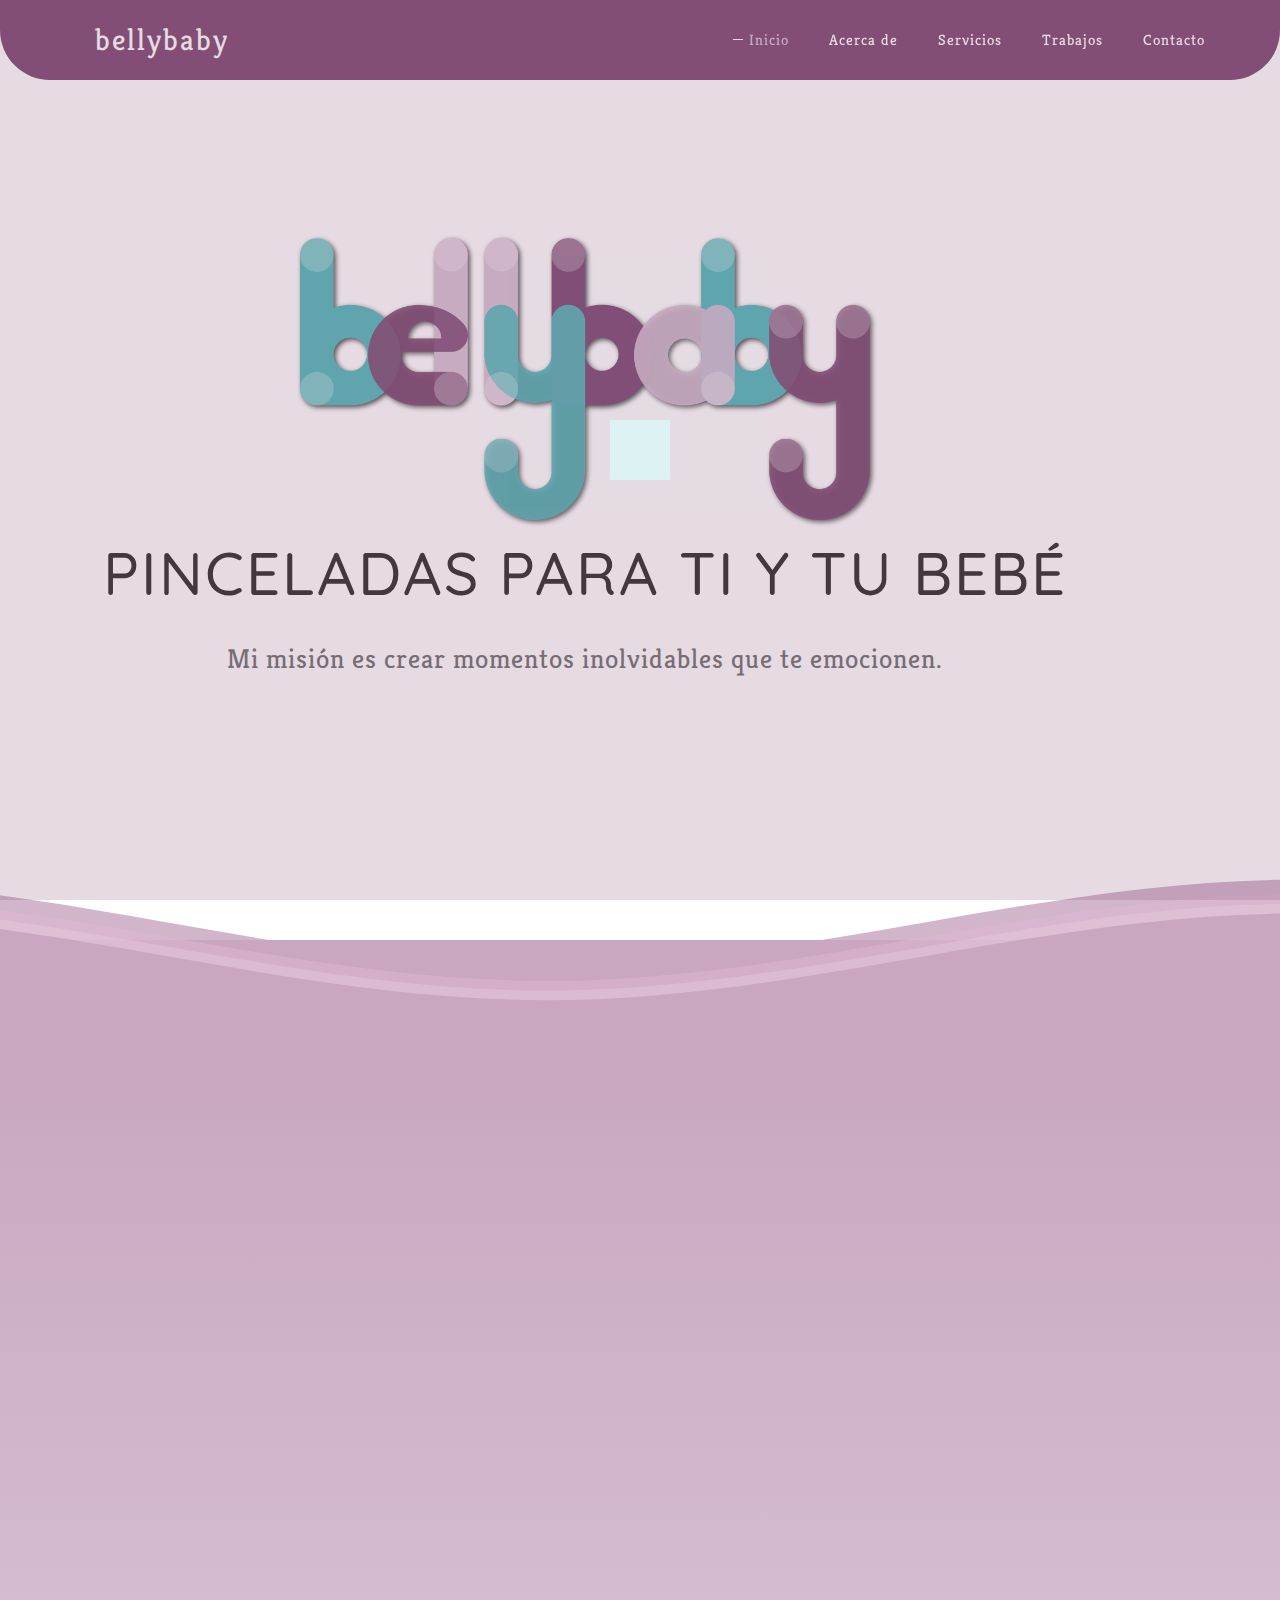
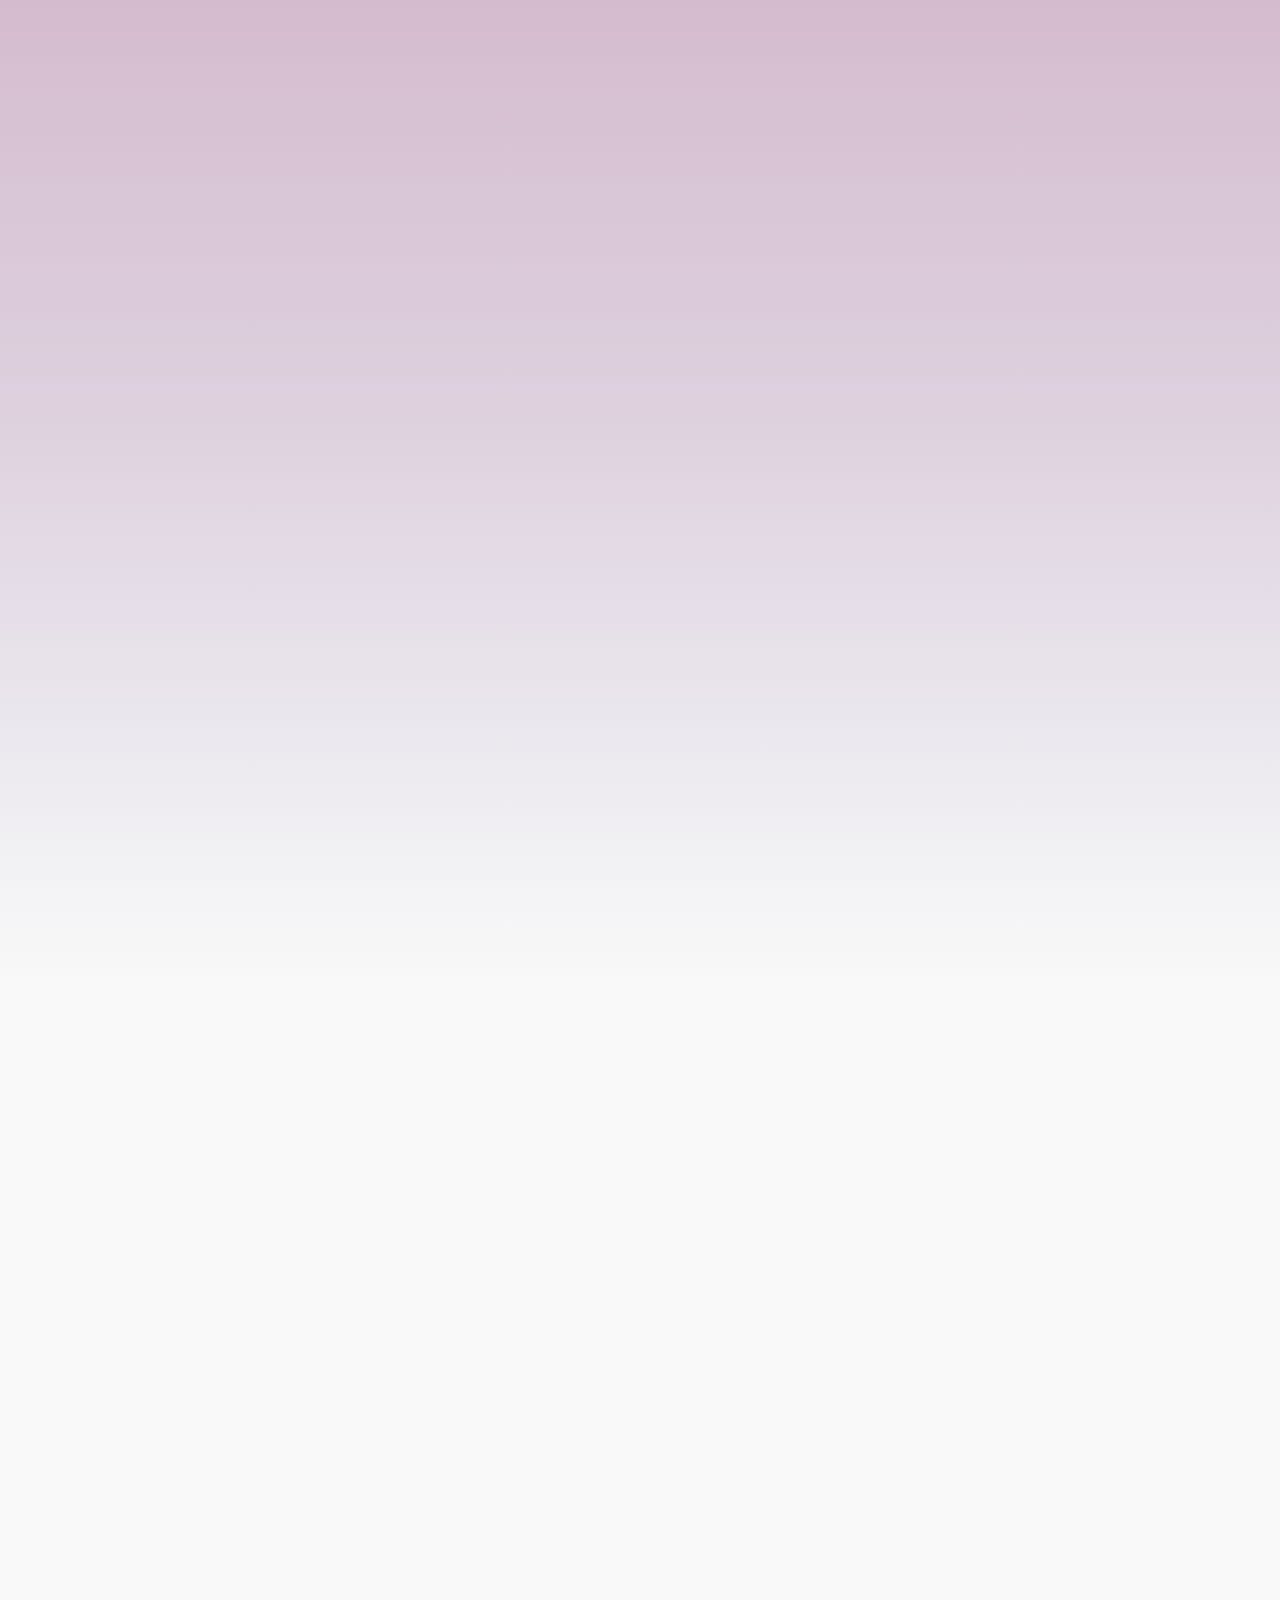
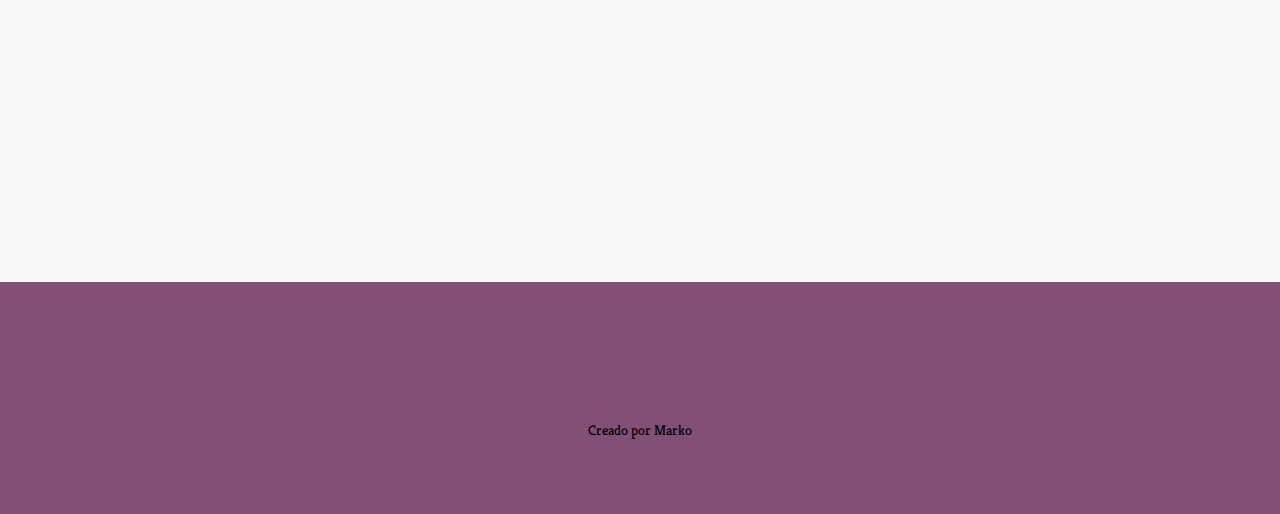
==== index.html @ 2c78e32e "index" ====
<!DOCTYPE html>
<html lang="es">

<head>

    <meta charset="UTF-8">
    <meta http-equiv="X-UA-Compatible" content="IE=Edge">
    <meta name="description" content="">
    <meta name="keywords" content="">
    <meta name="author" content="Marko">
    <!-- 
   _____                __          
  /     \ _____ _______|  | ______  
 /  \ /  \\__  \\_  __ \  |/ /  _ \ 
/    Y    \/ __ \|  | \/    <  <_> )
\____|__  (____  /__|  |__|_ \____/ 
        \/     \/           \/       
    -->
    <meta name="viewport" content="width=device-width, initial-scale=1, maximum-scale=1">
    <title>Belly Baby</title>

    <!-- Bootstrap CSS -->
    <link rel="stylesheet" href="css/bootstrap.min.css">

    <!-- Main css -->
    <link rel="stylesheet" href="css/style.css">

    <!-- Animate CSS -->
    <link rel="stylesheet" href="css/animate.css">

    <!-- Font Awesome Icons CSS -->
    <link rel="stylesheet" href="https://stackpath.bootstrapcdn.com/font-awesome/4.7.0/css/font-awesome.min.css">

    <!-- Magnific-popup CSS -->
    <link rel="stylesheet" href="css/magnific-popup.css">

    <!-- Google Fonts Link -->
    <link href="https://fonts.googleapis.com/css?family=Montserrat:100,200,300,400,500,600,700,800,900" rel="stylesheet"
        type="text/css">
    <link href="https://fonts.googleapis.com/css?family=Playfair+Display:400,700,900" rel="stylesheet" type="text/css">
    <style>
        .navbar-default .navbar-brand:focus,
        .navbar-default .navbar-brand:hover {
            color: #D9C4D4;
        }
    </style>
</head>

<body>

    <!-- TODO: 
    1   |nav se esconde|
    2   scroll bar rosa
    3   imagenes del portafolio
    4   textos mejorar
    5   secciones con clip pad
    6   quitar color verde
    7   
-->

    <div class="area">
        <ul class="circles">
            <li></li>
            <li></li>
            <li></li>
            <li></li>
            <li></li>
            <li></li>
            <li></li>
            <li></li>
            <li></li>
            <li></li>
        </ul>
    </div>
    <!-- PRE LOADER -->

    <div class="preloader">
        <div class="sk-spinner sk-spinner-pulse"></div>
    </div>


    <!-- Navigation Section -->

    <div id="navbar" class="navbar navbar-default navbar-fixed-top">
        <div class="container">

            <div class="navbar-header">
                <button class="navbar-toggle" data-toggle="collapse" data-target=".navbar-collapse">
                    <span class="icon icon-bar"></span>
                    <span class="icon icon-bar"></span>
                    <span class="icon icon-bar"></span>
                </button>
                <a href="index.html" class="navbar-brand">
                    bellybaby
                </a>
            </div>

            <div class="collapse navbar-collapse">
                <ul class="nav navbar-nav navbar-right">
                    <li class="active"><a href="index.html">Inicio</a></li>
                    <li><a href="about.html">Acerca de</a></li>
                    <li><a href="service.html">Servicios</a></li>
                    <li><a href="work.html">Trabajos</a></li>
                    <li><a href="contact.html">Contacto</a></li>
                </ul>
            </div>

        </div>
    </div>

    <br>
    <br>


    <!-- Home Section -->

    <section id="home" class="main" style="">
        <div class="container">
            <div class="row">
                <div class="col-md-12 col-sm-12">

                    <center>
                        <img src="img/BELLYBABY LOGOTIPO.png" alt="" width="50%"
                            style="filter: drop-shadow(2.5px 2.5px 2.5px rgb(77, 77, 77));">
                    </center>
                    <h1 class="wow fadeInUp head" data-wow-delay="0.6s">PINCELADAS PARA TI Y TU BEBÉ</h1>
                    <p class="wow fadeInUp lr-pd" data-wow-delay="0.8s">Mi misión es crear momentos inolvidables que te
                        emocionen.</p>

                    <!--   -->
                    <br>
                    <br>
                    <br>
                    <br>

                </div>

            </div>
        </div>


    </section>
    <div style="background-color:#c9a7c1 ;">
        <svg class="waves" xmlns="http://www.w3.org/2000/svg" xmlns:xlink="http://www.w3.org/1999/xlink"
            viewBox="0 24 150 28" preserveAspectRatio="none" shape-rendering="auto">
            <defs>
                <path id="gentle-wave" d="M-160 44c30 0 58-18 88-18s 58 18 88 18 58-18 88-18 58 18 88 18 v44h-352z" />
            </defs>
            <g class="parallax">
                <use xlink:href="#gentle-wave" x="48" y="0" fill="rgba(201, 167, 193, 0.84)" />
                <use xlink:href="#gentle-wave" x="48" y="3" fill="rgba(222, 184, 212, 0.5)" />
                <use xlink:href="#gentle-wave" x="48" y="5" fill="rgba(237, 211, 231, 0.3)" />
                <use xlink:href="#gentle-wave" x="48" y="7" fill="#c9a7c1" />
            </g>
        </svg>
    </div>
    <!--Waves end-->

    </div>

    <!-- Portfolio Section -->

    <section id="portfolio">

        <div class="container">
            <div class="row">

                <div class="col-md-12 col-sm-12">

                    <!-- work section -->
                    <div class="work-section wow fadeInUp" data-wow-delay="1s">

                        <ul class="filter-wrapper clearfix">
                            <li><a href="#" data-filter="*" class="selected opc-main-bg">Ver todo</a></li>
                            <li><a href="#" class="opc-main-bg" data-filter=".belly">Belly Painting</a></li>
                            <!--  <li><a href="#" class="opc-main-bg" data-filter=".print">Body painting</a></li> -->
                            <li><a href="#" class="opc-main-bg" data-filter=".foto">Sesion fotografica</a></li>
                            <li><a href="#" class="opc-main-bg" data-filter=".escultura">Escultura</a></li>
                            <!-- <li><a href="#" class="opc-main-bg" data-filter=".html">Templates</a></li> -->
                        </ul>

                        <!-- work box section -->
                        <div class="work-box-section wow fadeInUp" data-wow-delay="1.4s">
                            <div class="work-box-wrapper col4-work-box">

                                <div class="work-box belly col-md-4 col-sm-6">
                                    <div class="portfolio-thumb">
                                        <a href="img/belly_1.jpg" class="image-popup">
                                            <div class="portfolio-item-hover">
                                                <i class="fa fa-plus"></i>
                                            </div>
                                            <img src="img/belly_1.jpg" class="img-responsive" alt="Portfolio">
                                        </a>
                                    </div>
                                </div>

                                <div class="work-box foto col-md-4 col-sm-6">
                                    <div class="portfolio-thumb">
                                        <a href="img/foto_1.jpg" class="image-popup">
                                            <div class="portfolio-item-hover">
                                                <i class="fa fa-plus"></i>
                                            </div>
                                            <img src="img/foto_1.jpg" class="img-responsive" alt="Portfolio">
                                        </a>
                                    </div>
                                </div>

                                <div class="work-box belly col-md-4 col-sm-6">
                                    <div class="portfolio-thumb">
                                        <a href="img/belly_2.jpg" class="image-popup">
                                            <div class="portfolio-item-hover">
                                                <i class="fa fa-plus"></i>
                                            </div>
                                            <img src="img/belly_2.jpg" class="img-responsive" alt="Portfolio">
                                        </a>
                                    </div>
                                </div>

                                <div class="work-box escultura col-md-4 col-sm-6">
                                    <div class="portfolio-thumb">
                                        <a href="img/escultura_1.jpg" class="image-popup">
                                            <div class="portfolio-item-hover">
                                                <i class="fa fa-plus"></i>
                                            </div>
                                            <img src="img/escultura_1.jpg" class="img-responsive" alt="Portfolio">
                                        </a>
                                    </div>
                                </div>


                                <div class="work-box belly col-md-4 col-sm-6">
                                    <div class="portfolio-thumb">
                                        <a href="img/belly_4.jpg" class="image-popup">
                                            <div class="portfolio-item-hover">
                                                <i class="fa fa-plus"></i>
                                            </div>
                                            <img src="img/belly_4.jpg" class="img-responsive" alt="Portfolio">
                                        </a>
                                    </div>
                                </div>
                                <div class="work-box belly col-md-4 col-sm-6">
                                    <div class="portfolio-thumb">
                                        <a href="img/belly_5.jpg" class="image-popup">
                                            <div class="portfolio-item-hover">
                                                <i class="fa fa-plus"></i>
                                            </div>
                                            <img src="img/belly_5.jpg" class="img-responsive" alt="Portfolio">
                                        </a>
                                    </div>
                                </div>

                                <div class="work-box belly col-md-4 col-sm-6">
                                    <div class="portfolio-thumb">
                                        <a href="img/belly_12.jpg" class="image-popup">
                                            <div class="portfolio-item-hover">
                                                <i class="fa fa-plus"></i>
                                            </div>
                                            <img src="img/belly_12.jpg" class="img-responsive" alt="Portfolio">
                                        </a>
                                    </div>
                                </div>


                                <div class="work-box foto col-md-4 col-sm-6">
                                    <div class="portfolio-thumb">
                                        <a href="img/foto_2.jpg" class="image-popup">
                                            <div class="portfolio-item-hover">
                                                <i class="fa fa-plus"></i>
                                            </div>
                                            <img src="img/foto_2.jpg" class="img-responsive" alt="Portfolio">
                                        </a>
                                    </div>
                                </div>

                                <div class="work-box belly col-md-4 col-sm-6">
                                    <div class="portfolio-thumb">
                                        <a href="img/belly_3.jpg" class="image-popup">
                                            <div class="portfolio-item-hover">
                                                <i class="fa fa-plus"></i>
                                            </div>
                                            <img src="img/belly_3.jpg" class="img-responsive" alt="Portfolio">
                                        </a>
                                    </div>
                                </div>

                                <div class="work-box belly col-md-4 col-sm-6">
                                    <div class="portfolio-thumb">
                                        <a href="img/belly_6.jpg" class="image-popup">
                                            <div class="portfolio-item-hover">
                                                <i class="fa fa-plus"></i>
                                            </div>
                                            <img src="img/belly_6.jpg" class="img-responsive" alt="Portfolio">
                                        </a>
                                    </div>
                                </div>

                                <div class="work-box escultura col-md-4 col-sm-6">
                                    <div class="portfolio-thumb">
                                        <a href="img/escultura_3.jpg" class="image-popup">
                                            <div class="portfolio-item-hover">
                                                <i class="fa fa-plus"></i>
                                            </div>
                                            <img src="img/escultura_3.jpg" class="img-responsive" alt="Portfolio">
                                        </a>
                                    </div>
                                </div>

                                <div class="work-box belly col-md-4 col-sm-6">
                                    <div class="portfolio-thumb">
                                        <a href="img/belly_7.jpg" class="image-popup">
                                            <div class="portfolio-item-hover">
                                                <i class="fa fa-plus"></i>
                                            </div>
                                            <img src="img/belly_7.jpg" class="img-responsive" alt="Portfolio">
                                        </a>
                                    </div>
                                </div>
                                <div class="work-box belly col-md-4 col-sm-6">
                                    <div class="portfolio-thumb">
                                        <a href="img/belly_8.jpg" class="image-popup">
                                            <div class="portfolio-item-hover">
                                                <i class="fa fa-plus"></i>
                                            </div>
                                            <img src="img/belly_8.jpg" class="img-responsive" alt="Portfolio">
                                        </a>
                                    </div>
                                </div>
                                <div class="work-box escultura col-md-4 col-sm-6">
                                    <div class="portfolio-thumb">
                                        <a href="img/escultura_2.jpg" class="image-popup">
                                            <div class="portfolio-item-hover">
                                                <i class="fa fa-plus"></i>
                                            </div>
                                            <img src="img/escultura_2.jpg" class="img-responsive" alt="Portfolio">
                                        </a>
                                    </div>
                                </div>
                                <div class="work-box belly col-md-4 col-sm-6">
                                    <div class="portfolio-thumb">
                                        <a href="img/belly_9.jpg" class="image-popup">
                                            <div class="portfolio-item-hover">
                                                <i class="fa fa-plus"></i>
                                            </div>
                                            <img src="img/belly_9.jpg" class="img-responsive" alt="Portfolio">
                                        </a>
                                    </div>
                                </div>
                                <div class="work-box belly col-md-4 col-sm-6">
                                    <div class="portfolio-thumb">
                                        <a href="img/belly_10.jpg" class="image-popup">
                                            <div class="portfolio-item-hover">
                                                <i class="fa fa-plus"></i>
                                            </div>
                                            <img src="img/belly_10.jpg" class="img-responsive" alt="Portfolio">
                                        </a>
                                    </div>
                                </div>
                                <div class="work-box belly col-md-4 col-sm-6">
                                    <div class="portfolio-thumb">
                                        <a href="img/belly_11.jpg" class="image-popup">
                                            <div class="portfolio-item-hover">
                                                <i class="fa fa-plus"></i>
                                            </div>
                                            <img src="img/belly_11.jpg" class="img-responsive" alt="Portfolio">
                                        </a>
                                    </div>
                                </div>


                                <div class="work-box foto col-md-4 col-sm-6">
                                    <div class="portfolio-thumb">
                                        <a href="img/foto_3.jpg" class="image-popup">
                                            <div class="portfolio-item-hover">
                                                <i class="fa fa-plus"></i>
                                            </div>
                                            <img src="img/foto_3.jpg" class="img-responsive" alt="Portfolio">
                                        </a>
                                    </div>
                                </div>
                                <div class="work-box foto col-md-4 col-sm-6">
                                    <div class="portfolio-thumb">
                                        <a href="img/foto_4.jpg" class="image-popup">
                                            <div class="portfolio-item-hover">
                                                <i class="fa fa-plus"></i>
                                            </div>
                                            <img src="img/foto_4.jpg" class="img-responsive" alt="Portfolio">
                                        </a>
                                    </div>
                                </div>






                                <!--  <div class="work-box graphic print col-md-4 col-sm-6">
                                    <div class="portfolio-thumb">
                                        <a href="img/portfolio-img8.jpg" class="image-popup">
                                            <div class="portfolio-item-hover">
                                                <i class="fa fa-plus"></i>
                                            </div>
                                            <img src="img/portfolio-img8.jpg" class="img-responsive" alt="Portfolio">
                                        </a>
                                    </div>
                                </div>

                                <div class="work-box web print col-md-4 col-sm-6">
                                    <div class="portfolio-thumb">
                                        <a href="img/portfolio-img9.jpg" class="image-popup">
                                            <div class="portfolio-item-hover">
                                                <i class="fa fa-plus"></i>
                                            </div>
                                            <img src="img/portfolio-img9.jpg" class="img-responsive" alt="Portfolio">
                                        </a>
                                    </div>
                                </div>
                                <div class="work-box web print col-md-4 col-sm-6">
                                    <div class="portfolio-thumb">
                                        <a href="img/portfolio-img9.jpg" class="image-popup">
                                            <div class="portfolio-item-hover">
                                                <i class="fa fa-plus"></i>
                                            </div>
                                            <img src="img/portfolio-img9.jpg" class="img-responsive" alt="Portfolio">
                                        </a>
                                    </div>
                                </div>
                                <div class="work-box web print col-md-4 col-sm-6">
                                    <div class="portfolio-thumb">
                                        <a href="img/portfolio-img9.jpg" class="image-popup">
                                            <div class="portfolio-item-hover">
                                                <i class="fa fa-plus"></i>
                                            </div>
                                            <img src="img/portfolio-img9.jpg" class="img-responsive" alt="Portfolio">
                                        </a>
                                    </div>
                                </div>
                                <div class="work-box web print col-md-4 col-sm-6">
                                    <div class="portfolio-thumb">
                                        <a href="img/portfolio-img9.jpg" class="image-popup">
                                            <div class="portfolio-item-hover">
                                                <i class="fa fa-plus"></i>
                                            </div>
                                            <img src="img/portfolio-img9.jpg" class="img-responsive" alt="Portfolio">
                                        </a>
                                    </div>
                                </div> -->

                            </div>
                        </div>

                    </div>

                </div>

            </div>
        </div>

    </section>


    <!-- CTA Section -->

    <section id="cta" class="bg-gray">
        <div class="container">
            <div class="row">
                <h1 class="wow fadeInUp head" data-wow-delay="0.6s">Mis servicios</h1>
                <p class="wow fadeInUp lr-pd" data-wow-delay="0.8s">¿Como funciona?</p>
                <br>
                <div class="wow fadeInUp col-md-4 col-sm-6" data-wow-delay="0.2s">
                    <div class="bg-white">
                        <img src="img/calendario.png" width="50%" alt="" srcset="">
                        <h3>1</h3>
                        <h3 style="margin-bottom: 20%;">Agenda una hora y fecha</h3>
                    </div>
                </div>

                <div class="wow fadeInUp col-md-4 col-sm-6" data-wow-delay="0.4s">
                    <div class="bg-white">
                        <img src="img/diseno-artistico.png" width="50%" alt="" srcset="">
                        <h3>2</h3>
                        <h3 style="margin-bottom: 20%;">Diseña tu sesión</h3>
                    </div>
                </div>

                <div class="wow fadeInUp col-md-4 col-sm-6" data-wow-delay="0.6s">
                    <div class="bg-white">
                        <img src="img/madre.png" width="50%" alt="" srcset="">
                        <h3>3</h3>
                        <h3 style="margin-bottom: 20%;">Vive un día unico</h3>
                    </div>
                </div>



            </div>
        </div>
        <a href="about.html" class="wow fadeInUp btn btn-success" data-wow-delay="0.8s">¡Reserva una cita
            ahora!</a>
    </section>

    <!--  -->

    <!-- Footer Section -->

    <footer>
        <div class="container">
            <div class="row">

                <div class="col-md-12 col-sm-12">
                    <div class="footer-copyright">
                        <ul class="social-icon">
                            <li><a href="https://www.facebook.com/PANCITAPINTADA" class="fa fa-facebook wow fadeInUp" data-wow-delay="0.2s"></a></li>
                            <li><a href="#" class="fa fa-twitter wow fadeInUp" data-wow-delay="0.4s"></a></li>
                            <li><a href="#" class="fa fa-linkedin wow fadeInUp" data-wow-delay="0.6s"></a></li>
                            <li><a href="badtz_9@hotmail.com" class="fa fa-mail-forward wow fadeInUp" data-wow-delay="0.8s"></a></li>
                            <li><a href="55 4965 0698" class="fa fa-whatsapp wow fadeInUp" data-wow-delay="1s"></a></li>
                        </ul>
                        <p class="small">Creado por Marko</p>
                    </div>
                </div>

            </div>
        </div>
    </footer>


    <!-- Back top -->

    <a href="#" class="go-top"><i class="fa fa-angle-up"></i></a>


    <!-- SCRIPTS -->

    <script src="js/jquery.js"></script>
    <script src="js/js.js"></script>
    <script src="js/bootstrap.min.js"></script>
    <script src="js/wow.min.js"></script>
    <script src="js/isotope.js"></script>
    <script src="js/imagesloaded.min.js"></script>
    <script src="js/jquery.magnific-popup.min.js"></script>
    <script src="js/magnific-popup-options.js"></script>
    <script src="js/custom.js"></script>


</body>

</html>
---- css/style.css ----
@font-face {
  font-family: "f_primaria";
  src: url(../fonts/Quicksand-Medium.ttf) format("truetype");
}

@font-face {
  font-family: "f_secundaria";
  src: url(../fonts/Kreon-Regular.ttf) format("truetype");
}

/* @font-face{
  font-family: "f_auxiliar";
    src: url(../fonts/Padauk-Bold.ttf) format("truetype");
} */
html {
  scroll-behavior: smooth;
}

body {
  background: white;
  font-family: "f_secundaria";
  font-style: normal;
  font-weight: 300;
  overflow-x: hidden;
}

/*---------------------------------------
    Typorgraphy              
-----------------------------------------*/

h1,
h2 {
  font-family: 'f_primaria';
  font-weight: 400;
  letter-spacing: 1px;
}

h3,
h4,
h5,
h6 {
  font-family: "f_secundaria";
  font-weight: 500;
  letter-spacing: 1px;
}

h1 {
  font-size: 60px;
  letter-spacing: 2px;
  margin-bottom: 0px;
}

h2 {
  font-size: 32px;
  padding-bottom: 12px;
}

h3 {
  font-size: 22px;
}

h4 {
  font-weight: 400;
}

p {
  color: #757575;
  font-size: 20px;
  font-weight: 300;
  line-height: 30px;
}

.small {
  color: black;
  font-size: 14px;
  line-height: 28px;
}

#service .small {
  padding: 10px 20px 20px 20px;
}

/*---------------------------------------
    General               
-----------------------------------------*/

html {
  -webkit-font-smoothing: antialiased;
}

a {
  color: #57BEBD;
  -webkit-transition: 0.5s;
  -o-transition: 0.5s;
  transition: 0.5s;
  text-decoration: none !important;
}

a:hover,
a:active,
a:focus {
  color: #57BEBD
    /* outline: none; */
}

* {
  -webkit-box-sizing: border-box;
  -moz-box-sizing: border-box;
  box-sizing: border-box;
}

*:before,
*:after {
  -webkit-box-sizing: border-box;
  -moz-box-sizing: border-box;
  box-sizing: border-box;
}

.section-title {
  position: relative;
  margin-bottom: 62px;
  text-align: center;
}

#portfolio,
#cta,
#team,
#service,
#contact {
  padding-top: 100px;
  padding-bottom: 100px;
}

#portfolio,
#service,
#contact {
  padding-top: 25px;
}

#cta,
#team,
#service,
footer {
  text-align: center;
}

#portfolio img,
#team img {
  border-radius: 2px;
  width: 100%;
}

.bg-gray {
  background-color: #f9f9f9;
}

.bg-dark {
  background-color: #202020;
}

.head {
  display: block;
  height: 80px;
  position: relative;
  text-align: center;
}

.lr-pd {
  padding-left: 10%;
  padding-right: 10%;
}

/*---------------------------------------
    Preloader section              
-----------------------------------------*/

.preloader {
  position: fixed;
  top: 0;
  left: 0;
  width: 100%;
  height: 100%;
  z-index: 99999;
  display: flex;
  flex-flow: row nowrap;
  justify-content: center;
  align-items: center;
  background: none repeat scroll 0 0 #824F76;
}

.sk-spinner-pulse {
  width: 60px;
  height: 60px;
  background-color: #57BEBD;
  border-radius: 2%;
  -webkit-animation: sk-pulseScaleOut 1s infinite ease-in-out;
  animation: sk-pulseScaleOut 1s infinite ease-in-out;
}

@-webkit-keyframes sk-pulseScaleOut {
  0% {
    -webkit-transform: scale(0);
    transform: scale(0);
  }

  100% {
    -webkit-transform: scale(1);
    transform: scale(1);
    opacity: 0;
  }
}

@keyframes sk-pulseScaleOut {
  0% {
    -webkit-transform: scale(0);
    transform: scale(0);
  }

  100% {
    -webkit-transform: scale(1);
    transform: scale(1);
    opacity: 0;
  }
}

/*---------------------------------------
    Navigation section              
-----------------------------------------*/

.navbar-brand {
  padding-left: 40px;
}

.navbar-default {
  background: #824F76;
  border: none;
  box-shadow: 0px;
  padding-top: 0px;
  margin: 0 !important;
  border-radius: 0 0 50px 50px;
  transition: 1s;
}

.navbar-default .navbar-brand {
  color: #ffffff;
  font-size: 30px;
  font-weight: 400;
  /* text-transform: uppercase; */
  letter-spacing: 2px;
  line-height: 50px;
  margin: 0;
}

.navbar-default .navbar-nav li a {
  color: #ffffff;
  font-size: 15px;
  font-weight: 400;
  line-height: 50px;
  letter-spacing: 1px;
  -webkit-transition: all 0.4s ease-in-out;
  transition: all 0.4s ease-in-out;
  padding-right: 20px;
  padding-left: 20px;
}

.navbar-default .navbar-nav>li a:hover {
  color: #57BEBD !important;
}

.navbar-default .navbar-nav>li>a:hover,
.navbar-default .navbar-nav>li>a:focus {
  color: #ffffff;
  background-color: transparent;
}

.navbar-default .navbar-nav>.active>a,
.navbar-default .navbar-nav>.active>a:hover,
.navbar-default .navbar-nav>.active>a:focus {
  color: #D9C4D4;
  background-color: transparent;
}

.navbar-default .navbar-toggle {
  border: none;
  padding-top: 10px;
  padding-right: 20px;
}

.navbar-default .navbar-toggle .icon-bar {
  border-color: transparent;
  background-color: white;
}

.navbar-default .navbar-toggle:hover,
.navbar-default .navbar-toggle:focus {
  background-color: #57BEBD;
}

.navbar-default .navbar-nav>.active> ::before {
  position: absolute;
  content: '';
  background-color: white;
  height: 1px;
  width: 10px;
  margin-top: 24px;
  left: 4px;
}

/*---------------------------------------
    Main section              
-----------------------------------------*/

.main-about,
.main-service,
.main-contact,
.main-work {
  height: 70vh;
  text-align: center;
}

/*---------------------------------------
    Home section              
-----------------------------------------*/

svg {
  position: absolute;
  bottom: 0;
  width: 100%;
  height: 100px;
}

#divider2 {
  position: absolute;
  bottom: 0;
  width: 100%;
  height: 100px;
}

@media (max-width: 699px) {

  .svg--lg {
    display: none;
  }

  #divider2 {
    display: none;
  }
}

@media (min-width: 700px) {
  .svg--sm {
    display: none;
  }

  #divider2 {
    display: none;
  }
}

#home {

  margin-top: 0px;
  display: -webkit-box;
  display: -webkit-flex;
  display: -ms-flexbox;
  display: flex;
  -webkit-box-align: center;
  -webkit-align-items: center;
  -ms-flex-align: center;
  align-items: center;
  height: 100vh;
  position: absolute;
  top: 6vh;
  /* clip-path: circle(50% at 50% 5%); */
}

#home p {
  font-size: 27px;
  line-height: 42px;
  letter-spacing: 1px;
  padding-top: 18px;
  text-align: center;
}

/*---------------------------------------
   CTA section              
-----------------------------------------*/
#cta i {
  font-size: 7em;
  color: #57BEBD;
}

#cta h3 {
  font-size: 3em;
  color: #DE995A;
}

#cta p {
  color: #666;
  font-size: 24px;
  line-height: 42px;
}

#cta .btn {
  background-color: #DE995A;
  border: 2px solid transparent;
  color: #ffffff;
  font-size: 20px;
  font-weight: 500;
  border-radius: 20px;
  letter-spacing: 1px;
  padding: 12px 36px 14px;
  margin-top: 32px;
  transition: all 0.4s ease-in-out;
}

#cta .btn:hover {
  background-color: #57BEBD;
}

/*---------------------------------------
    About section              
-----------------------------------------*/

#about {
  padding-top: 40px;
  padding-bottom: 40px;
}

#about h3 {
  text-align: center;
}

#about .chart {
  position: relative;
  text-align: center;
}

#about .chart-icon {
  position: absolute;
  left: 50%;
  top: 50%;
  margin: -40px 0 0 -34px;
  width: 68px;
  height: 68px;
  line-height: 68px;
  border-radius: 50%;
  background-color: #f0f0f0;
  color: #242424;
}

#about .chart-icon .fa {
  position: absolute;
  top: 50%;
  margin-top: -12px;
  left: 0;
  width: 100%;
  font-size: 240px;
}

/*---------------------------------------
   Team section              
-----------------------------------------*/

#team h4 {
  padding-bottom: 12px;
}

#team .team-thumb {
  width: 100%;
  margin-bottom: 32px;
  position: relative;
}

#team .team-overlay {
  color: #ffffff;
  position: absolute;
  bottom: 0px;
  width: 100%;
  height: 90px;
  overflow: hidden;
  transition: height 450ms;
}

#team .team-thumb:hover .team-overlay {
  height: 100%;
  background-color: #fff;
  color: #222;
  padding-top: 30%;
  opacity: 0.9;
}

#team .team-thumb:hover h4 {
  color: #57BEBD;
}

svg {
  position: absolute;
  bottom: 0;
  width: 100%;
  height: 10vw;
  /* set height to pixels if you want angle to change with screen width */
}

/*---------------------------------------
    Service section              
-----------------------------------------*/

#service .fa {
  background-color: #f0f0f0;
  border-radius: 100px;
  cursor: pointer;
  color: #a1c45a;
  font-size: 32px;
  width: 85px;
  height: 85px;
  line-height: 85px;
  text-align: center;
  transition: all 0.4s ease-in-out;
  position: relative;
  top: 0px;
}

#service .fa:hover {
  background-color: #222;
  color: #ffffff;
  transform: scale(1);
  top: -5px;
}

#service .small {
  padding-bottom: 40px;
}

/*---------------------------------------
    Portfolio section              
-----------------------------------------*/

#portfolio {
  /* background-color: #D9C4D4; */
  background-image: linear-gradient(to bottom, #c9a7c1, #ccacc4, #cfb2c8, #d2b7cb, #d5bdcf, #d8c4d5, #dbcbda, #dfd2df, #e4dce7, #eae6ed, #f1f0f3, #f9f9f9);
}

.portfolio-thumb {
  margin: 0;
  overflow: hidden;
  position: relative;
}

.portfolio-thumb img {
  filter: grayscale(100%);
}

.portfolio-item-hover {
  position: absolute;
  overflow: hidden;
  z-index: 1;
  top: 0;
  left: 0;
  width: 100%;
  height: 100%;
  opacity: 0;
  color: #57BEBD;
  -webkit-transition: all 0.3s;
  transition: all 0.3s;
}

.portfolio-item-hover:after {
  content: "";
  position: absolute;
  z-index: -1;
  top: 0;
  right: 0;
  bottom: 0;
  left: 0;
  -webkit-transition: all 0.6s;
  transition: all 0.6s;
}

.portfolio-item-hover .fa {
  position: absolute;
  top: 50%;
  left: 50%;
  -webkit-transform: translate(-50%, -50%);
  -ms-transform: translate(-50%, -50%);
  -o-transform: translate(-50%, -50%);
  transform: translate(-50%, -50%);
  font-size: 16px;
  font-weight: normal;
  background-color: #ffffff;
  border-radius: 2px;
  width: 60px;
  height: 60px;
  line-height: 60px;
  text-align: center;
}

.portfolio-thumb a:hover .portfolio-item-hover {
  opacity: 1;
}

.portfolio-thumb a:hover .portfolio-item-hover:after {
  opacity: 1;
}

/*filter css*/

.filter-wrapper {
  width: 100%;
  padding: 0px;
  margin-bottom: 32px;
  overflow: hidden;
  text-align: center;
}

.filter-wrapper li {
  display: inline-block;
  margin: 4px;
}

.filter-wrapper li a {
  border-radius: 4px;
  color: #824F76;
  font-size: 1.5em;
  font-weight: 400;
  letter-spacing: 1px;
  padding: 8px 17px;
  display: block;
  text-decoration: none;
  -webkit-transition: all 0.4s ease-in-out;
  transition: all 0.4s ease-in-out;
}

.filter-wrapper li a:hover,
.filter-wrapper li a:focus {
  color: #57BEBD;
}

/*worktope box css*/

.work-box-section {
  width: 100%;
}

.work-box-wrapper {
  width: 100%;
  padding: 0;
  clear: both;
  position: relative;
}

.work-box {
  position: relative;
  min-height: 50px;
  float: left;
  overflow: hidden;
  margin-bottom: 25px;
}

.work-box>a {
  display: block;
  width: 100%;
  height: 100%;
  overflow: hidden;
}

.fluid-img {
  width: 100%;
  display: block;
}

.mfp-with-zoom .mfp-container,
.mfp-with-zoom.mfp-bg {
  opacity: 0;
  -webkit-backface-visibility: hidden;
  /* ideally, transition speed should match zoom duration */
  -webkit-transition: all 0.3s ease-out;
  -moz-transition: all 0.3s ease-out;
  -o-transition: all 0.3s ease-out;
  transition: all 0.3s ease-out;
}

.mfp-with-zoom.mfp-ready .mfp-container {
  opacity: 1;
}

.mfp-with-zoom.mfp-ready.mfp-bg {
  opacity: 0.8;
}

.mfp-with-zoom.mfp-removing .mfp-container,
.mfp-with-zoom.mfp-removing.mfp-bg {
  opacity: 0;
}

/*---------------------------------------
   Contact         
-----------------------------------------*/

#contact form .form-control {
  /* background: transparent; */
  border: none;
  border-bottom: 1px solid #d3a21d;

  border-radius: 0px;
  box-shadow: none;
  font-size: 14px;
  margin-bottom: 20px;
  transition: all 0.4s ease-in-out;
}

#contact form .form-control:focus {
  border-bottom: 2px solid #d3a21d;
}

#contact form input {
  height: 50px;
}

#contact form input[type="submit"] {
  border-radius: 2px;
  background-color: #d3a21d;
  border: none;
  font-weight: 500;
  letter-spacing: 2px;
  color: #ffffff;
  text-transform: uppercase;
  margin-top: 30px;
}

#contact form input[type="submit"]:hover {
  background-color: #d3a21d;
}

#contact .contact-detail {
  padding: 30px;
  background-color: #f9f9f9;
}

#contact .contact-detail-2 {
  padding-top: 6px;
}

#contact #google-map iframe {
  border: none;
  width: 100%;
  height: 350px;
}

/*---------------------------------------
   Footer section              
-----------------------------------------*/

footer {
  background-color: #824F76;
  padding-top: 60px;
  padding-bottom: 60px;
  color: white;
}

footer .footer-link ul {
  margin: 0;
  padding: 0;
  position: relative;
}

footer .footer-link ul li {
  list-style: none;
  display: inline-block;
  padding: 22px;
}

footer .footer-link ul li a {
  color: rgb(255, 255, 255);
  transition: all 0.4s ease-in-out;
  text-decoration: none;
}

footer .footer-link ul li a:hover {
  color: #ffffff;
}

footer .footer-copyright {
  padding-top: 16px;
}

footer .footer-copyright p {
  padding-top: 8px;
}

/*---------------------------------------
   Social icon             
-----------------------------------------*/

.social-icon {
  position: relative;
  padding: 0;
  margin: 0;
}

.social-icon li {
  display: inline-block;
  list-style: none;
}

.social-icon li a {
  color: black;
  border-radius: 2px;
  cursor: pointer;
  font-size: 16px;
  text-decoration: none;
  transition: all 0.4s ease-in-out;
  width: 50px;
  height: 50px;
  line-height: 50px;
  text-align: center;
  vertical-align: middle;
  position: relative;
  top: 0px;
}

.social-icon li a:hover {
  background: #57BEBD;
  color: #ffffff;
  top: -5px;
}

/*---------------------------------------
   Back top         
-----------------------------------------*/

.go-top {
  background-color: #ffffff;
  box-shadow: 1px 1.732px 12px 0px rgba(0, 0, 0, .14), 1px 1.732px 3px 0px rgba(0, 0, 0, .12);
  border-radius: 2px;
  transition: all 1s ease;
  bottom: 2em;
  right: 2em;
  color: #333;
  font-size: 22px;
  display: none;
  position: fixed;
  text-decoration: none;
  width: 35px;
  height: 35px;
  line-height: 30px;
  text-align: center;
  z-index: 100;
}

.go-top:hover {
  background: #824F76;
  color: #ffffff;
}

/*---------------------------------------
   Mobile Responsive         
-----------------------------------------*/

@media (max-width: 980px) {
  #home {
    height: 32vh;


  }

  #home p {
    font-size: 23px;
  }

  .filter-wrapper li a {
    padding: 8px 12px;
  }

  #about .chart {
    margin-top: 32px;
  }

  #cta p {
    font-size: 24px;
  }
}

@media (max-width: 768px) {
  body {
    text-align: center;
  }

  h1 {
    font-size: 48px;
  }

  #portfolio,
  #cta,
  #team,
  #service,
  #contact {
    padding-top: 80px;
    padding-bottom: 80px;
  }
}

@media (max-width: 767px) {
  .navbar-default {
    text-align: center;
    padding-top: 0px;
  }

  .navbar-default .navbar-brand {
    line-height: 25px;
  }

  .navbar-default .navbar-nav li a {
    line-height: 35px;
  }

  footer .footer-link ul li {
    padding: 8px;
  }
}

@media (max-width: 650px) {
  #home {
    height: 100vh;



  }

  h1 {
    font-size: 30px;
  }

  #home p,
  #cta p {
    font-size: 18px;
    line-height: 32px;
  }

  .filter-wrapper {
    text-align: center;
  }

  .filter-wrapper li a {
    padding: 4px;
  }

  #contact .contact-detail-1 {
    padding-top: 32px;
  }
}

/* anim background */

.area {
  /* background-image: linear-gradient(to top, #c9a7c1, #eae6ed, #f1f0f3, #f9f9f9); */
  background: #ffffff;
  background: -webkit-linear-gradient(to left, #ffffff, #ffffff);
  width: 100%;
  height: 100vh;


}

.circles {
  position: absolute;
  top: 40px;
  left: 0;
  width: 100%;
  height: 100%;
  overflow: hidden;
}

.circles li {
  position: absolute;
  display: block;
  list-style: none;
  width: 20px;
  height: 20px;
  background: #d9c4d4fa;
  animation: animate 25s linear infinite;
  bottom: -150px;

}

.circles li:nth-child(1) {
  left: 25%;
  width: 80px;
  height: 80px;
  animation-delay: 0s;
}


.circles li:nth-child(2) {
  left: 10%;
  width: 20px;
  height: 20px;
  animation-delay: 2s;
  animation-duration: 12s;
}

.circles li:nth-child(3) {
  left: 70%;
  width: 20px;
  height: 20px;
  animation-delay: 4s;
}

.circles li:nth-child(4) {
  left: 40%;
  width: 60px;
  height: 60px;
  animation-delay: 0s;
  animation-duration: 18s;
}

.circles li:nth-child(5) {
  left: 65%;
  width: 20px;
  height: 20px;
  animation-delay: 0s;
}

.circles li:nth-child(6) {
  left: 75%;
  width: 110px;
  height: 110px;
  animation-delay: 3s;
}

.circles li:nth-child(7) {
  left: 35%;
  width: 150px;
  height: 150px;
  animation-delay: 7s;
}

.circles li:nth-child(8) {
  left: 50%;
  width: 25px;
  height: 25px;
  animation-delay: 15s;
  animation-duration: 45s;
}

.circles li:nth-child(9) {
  left: 20%;
  width: 15px;
  height: 15px;
  animation-delay: 2s;
  animation-duration: 35s;
}

.circles li:nth-child(10) {
  left: 85%;
  width: 150px;
  height: 150px;
  animation-delay: 0s;
  animation-duration: 11s;
}



@keyframes animate {

  0% {
    transform: translateY(0) rotate(0deg);
    opacity: 1;
    border-radius: 0;
  }

  100% {
    transform: translateY(-1000px) rotate(720deg);
    opacity: 0;
    border-radius: 50%;
  }

}

/* waves */
.waves {
  top: -70px;
  position: relative;
  width: 100%;
  height: 15vh;
  margin-bottom: -7px;
  /*Fix for safari gap*/
  min-height: 100px;
  max-height: 150px;
}

.content {
  position: relative;
  height: 20vh;
  text-align: center;
  background-color: transparent;
}

/* Animation */
.parallax>use {
  animation: move-forever 25s cubic-bezier(.55, .5, .45, .5) infinite;
}

.parallax>use:nth-child(1) {
  animation-delay: -2s;
  animation-duration: 7s;
}

.parallax>use:nth-child(2) {
  animation-delay: -3s;
  animation-duration: 10s;
}

.parallax>use:nth-child(3) {
  animation-delay: -4s;
  animation-duration: 13s;
}

.parallax>use:nth-child(4) {
  animation-delay: -5s;
  animation-duration: 20s;
}

@keyframes move-forever {
  0% {
    transform: translate3d(-90px, 0, 0);
  }

  100% {
    transform: translate3d(85px, 0, 0);
  }
}

/*Shrinking for mobile*/
@media (max-width: 768px) {
  .waves {
    top: -30px;
    height: 40px;
    min-height: 40px;
  }

  .content {
    height: 30vh;
  }

  h1 {
    font-size: 24px;
  }
}
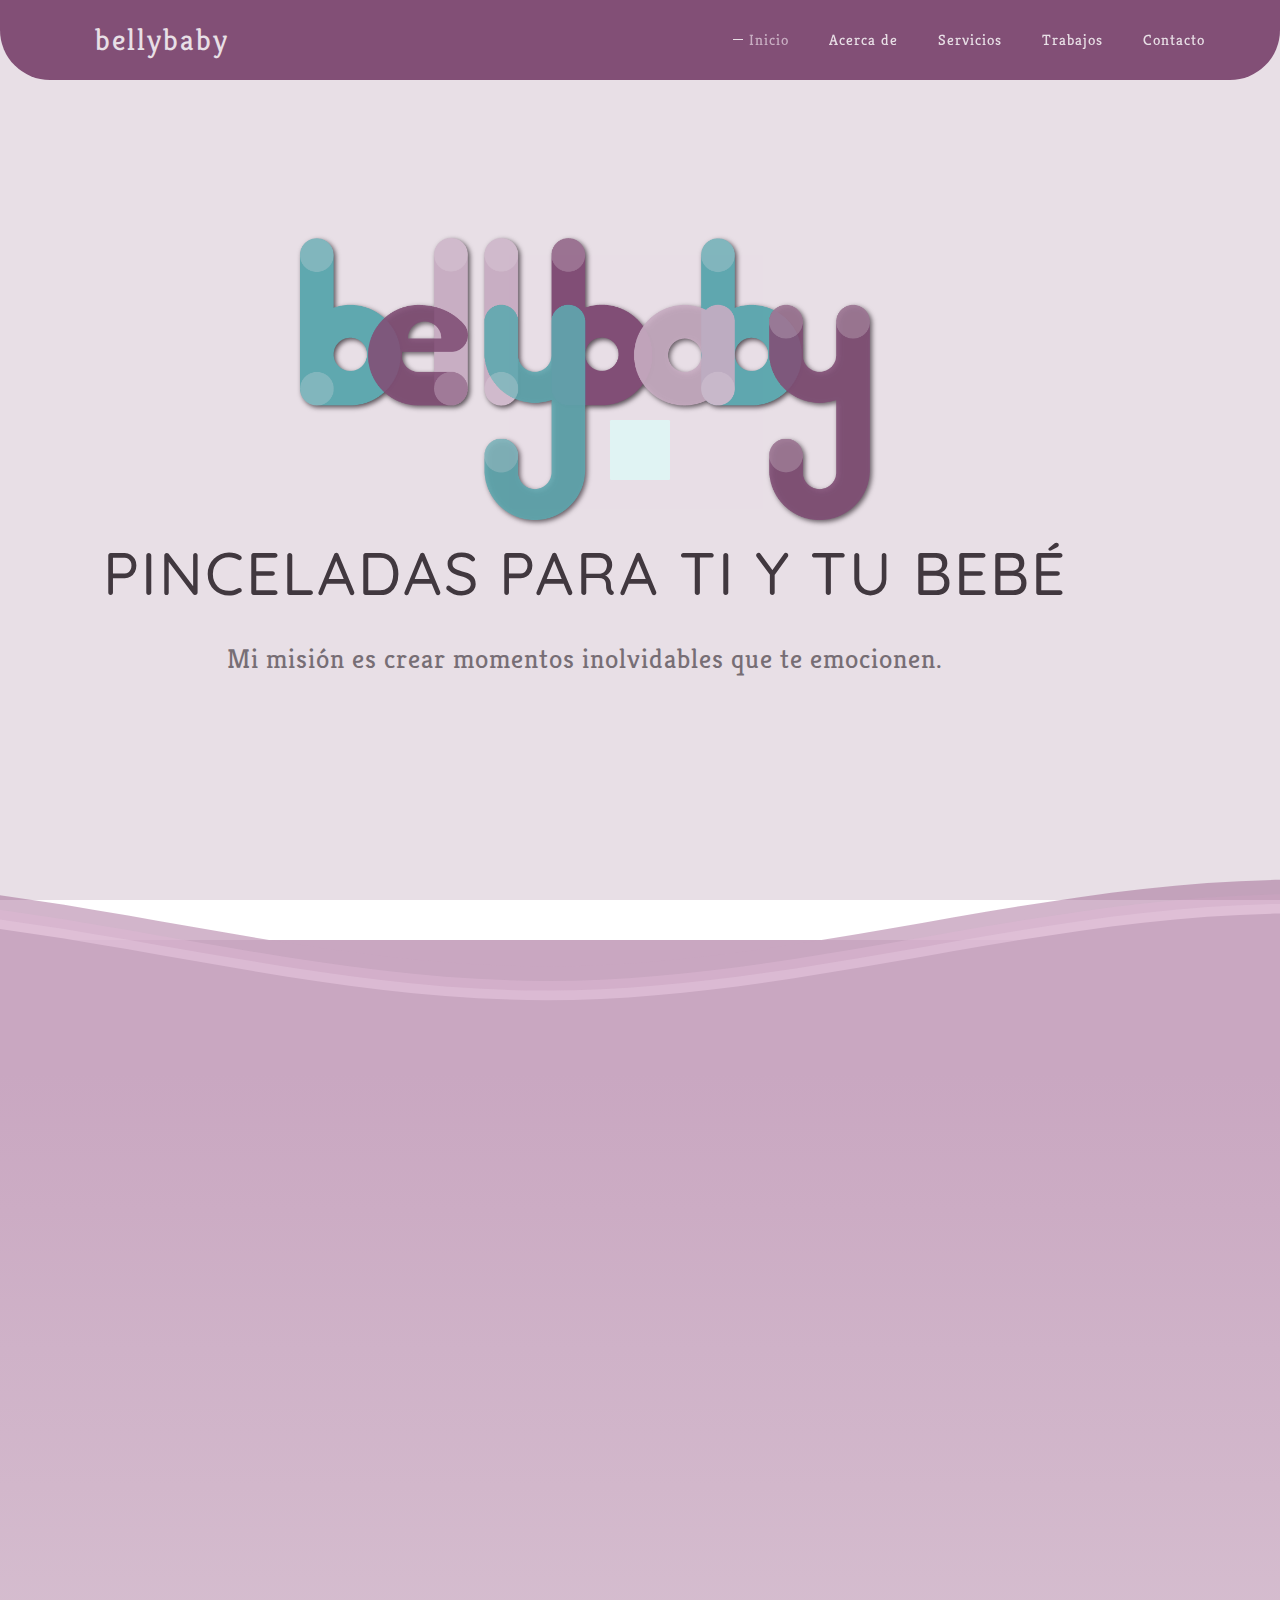
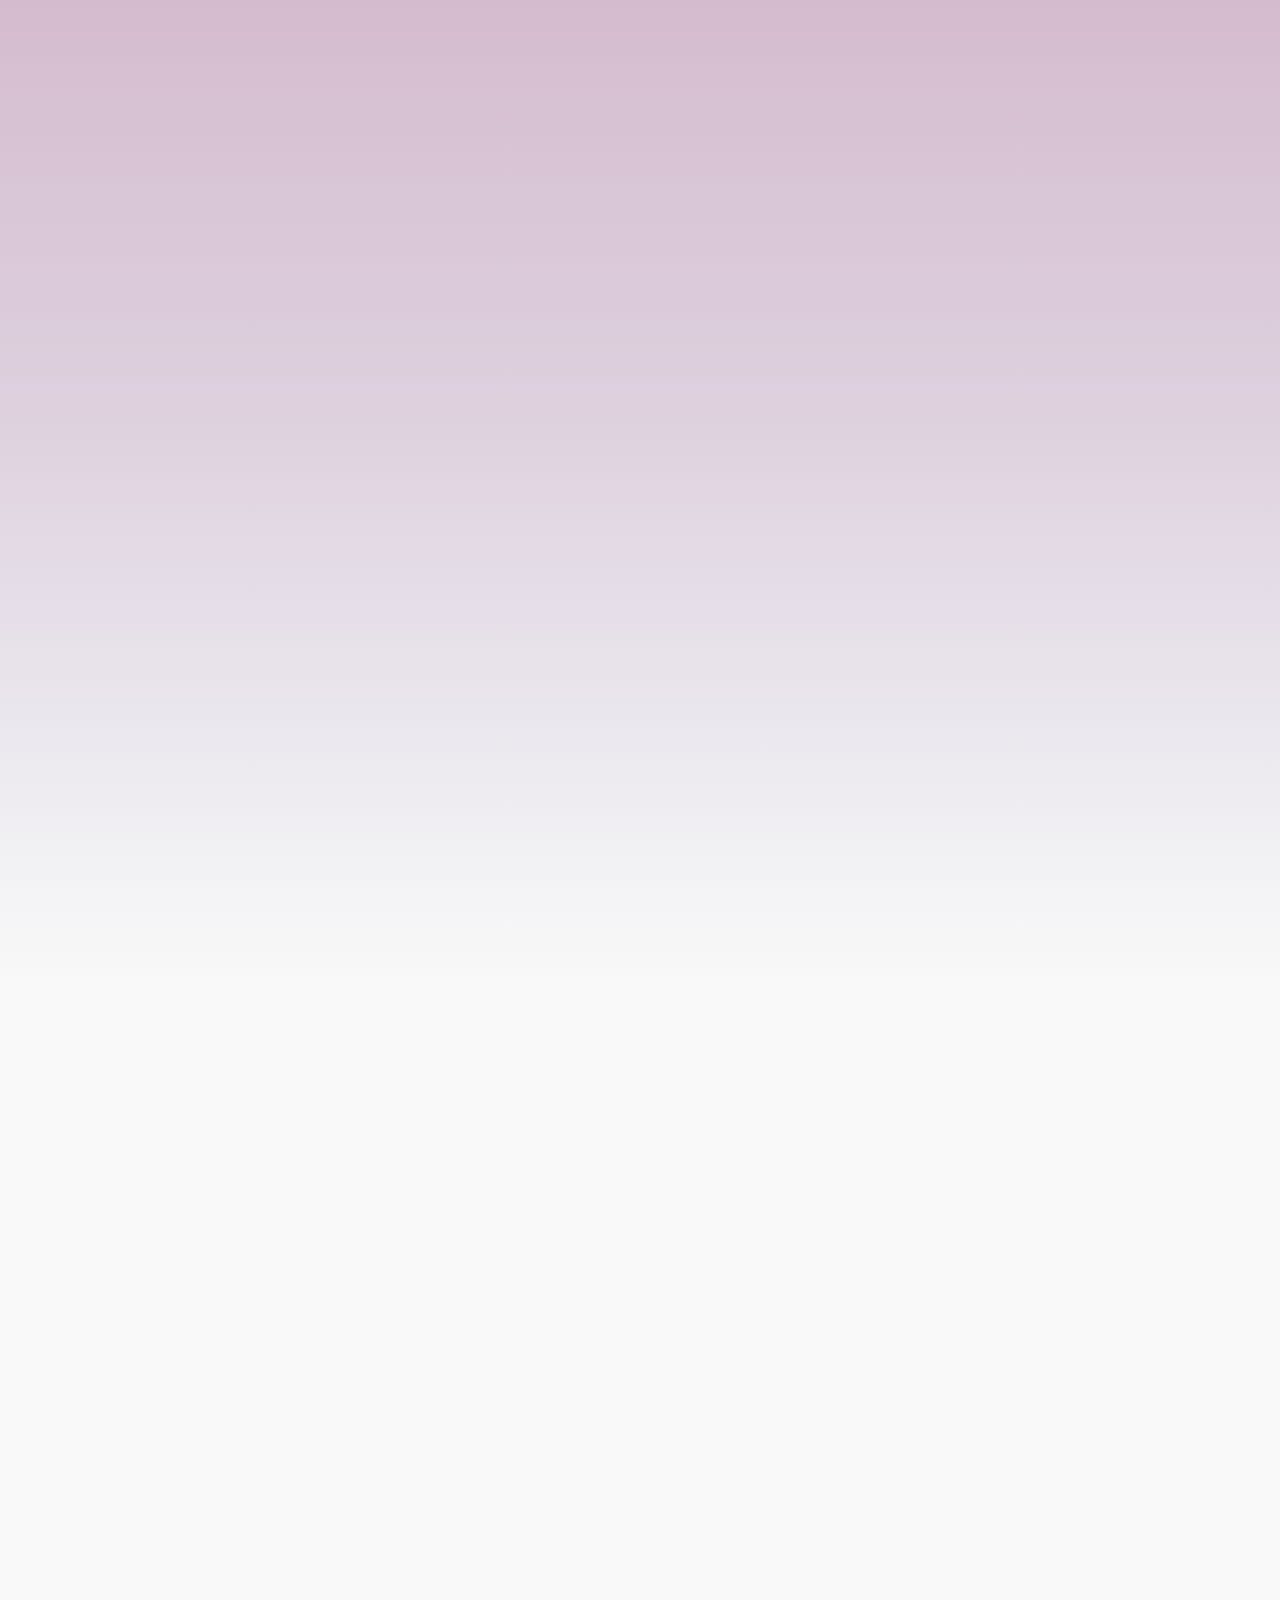
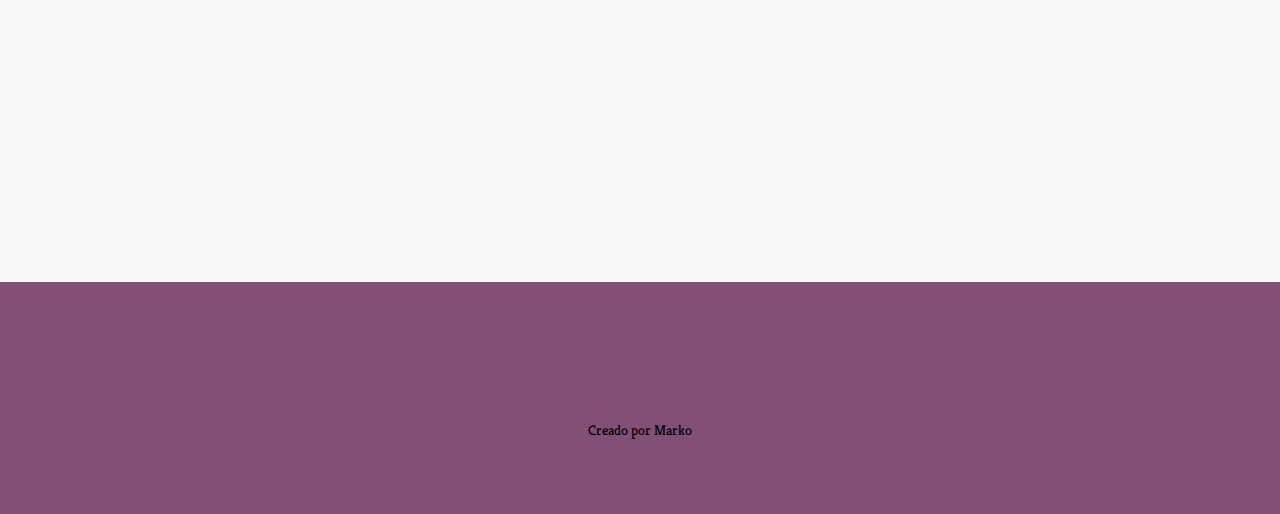
==== commit e8898df1: "listo" ====
--- a/index.html
+++ b/index.html
@@ -49,13 +49,10 @@
 <body>
 
     <!-- TODO: 
-    1   |nav se esconde|
+   
     2   scroll bar rosa
     3   imagenes del portafolio
-    4   textos mejorar
-    5   secciones con clip pad
-    6   quitar color verde
-    7   
+  
 -->
 
     <div class="area">
@@ -114,7 +111,7 @@
 
     <!-- Home Section -->
 
-    <section id="home" class="main" style="">
+    <section id="home" class="main" >
         <div class="container">
             <div class="row">
                 <div class="col-md-12 col-sm-12">
--- a/css/style.css
+++ b/css/style.css
@@ -461,6 +461,9 @@
 /*---------------------------------------
    Team section              
 -----------------------------------------*/
+#team{
+  background-image: linear-gradient(to bottom, #c9a7c1, #ccacc4, #cfb2c8, #d2b7cb, #d5bdcf, #d8c4d5, #dbcbda, #dfd2df, #e4dce7, #eae6ed, #f1f0f3, #f9f9f9);
+}
 
 #team h4 {
   padding-bottom: 12px;
@@ -505,6 +508,9 @@
 /*---------------------------------------
     Service section              
 -----------------------------------------*/
+#service{
+  background-image: linear-gradient(to bottom, #c9a7c1, #ccacc4, #cfb2c8, #d2b7cb, #d5bdcf, #d8c4d5, #dbcbda, #dfd2df, #e4dce7, #eae6ed, #f1f0f3, #f9f9f9);
+}
 
 #service .fa {
   background-color: #f0f0f0;
@@ -696,6 +702,10 @@
 /*---------------------------------------
    Contact         
 -----------------------------------------*/
+#contact{
+  background-image: linear-gradient(to bottom, #c9a7c1, #ccacc4, #cfb2c8, #d2b7cb, #d5bdcf, #d8c4d5, #dbcbda, #dfd2df, #e4dce7, #eae6ed, #f1f0f3, #f9f9f9);
+}
+
 
 #contact form .form-control {
   /* background: transparent; */
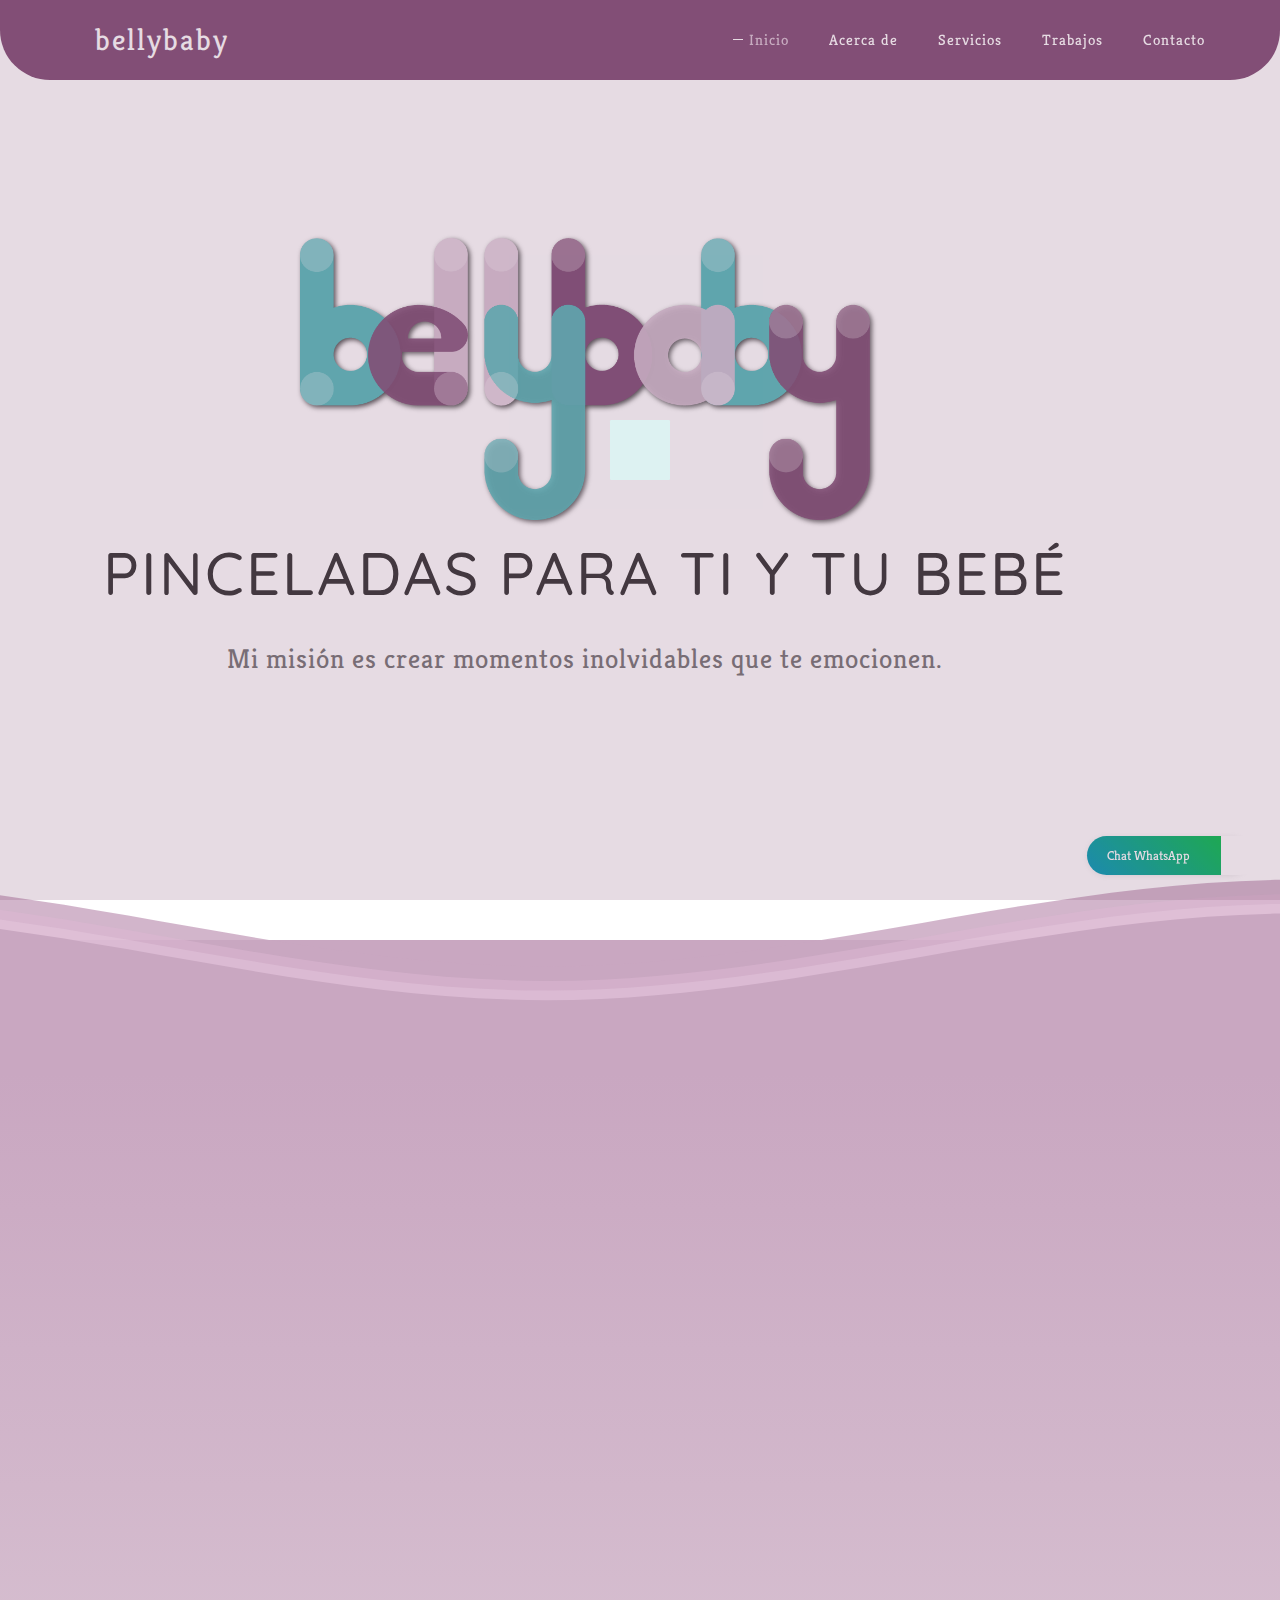
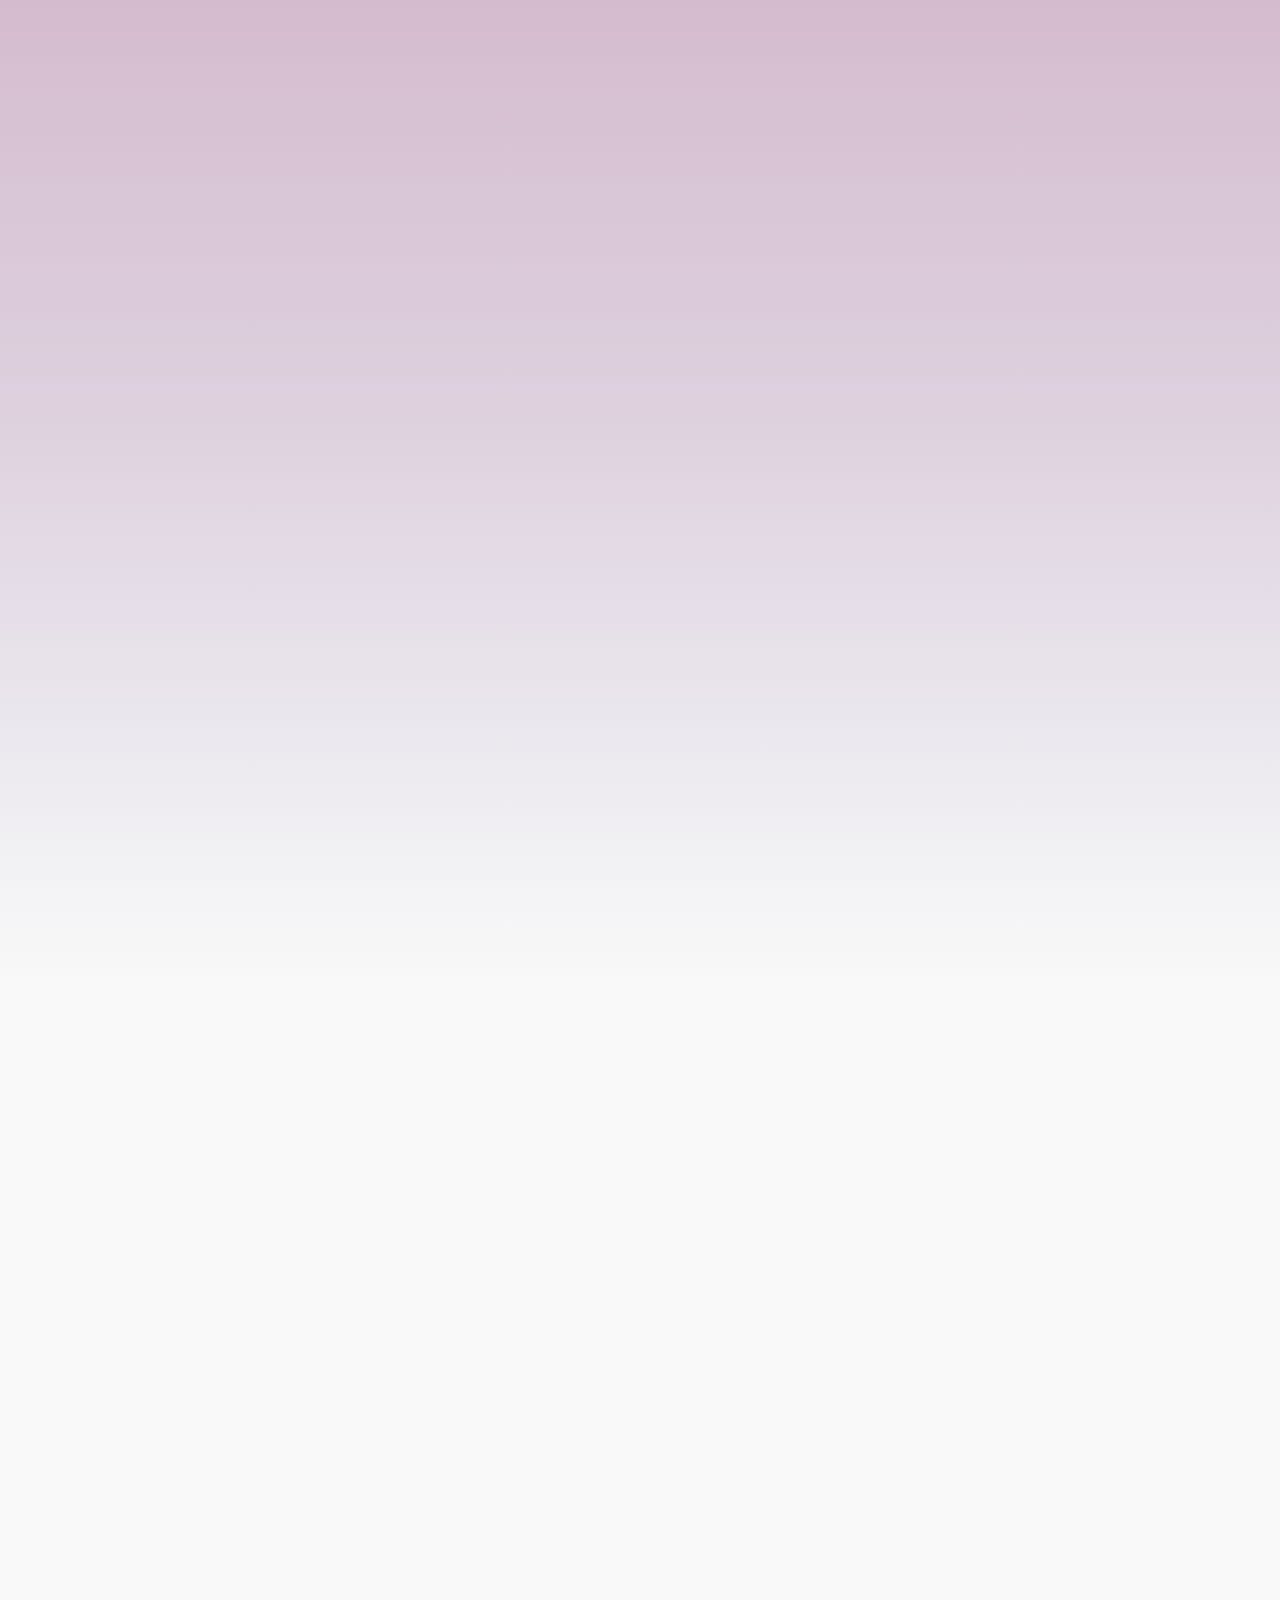
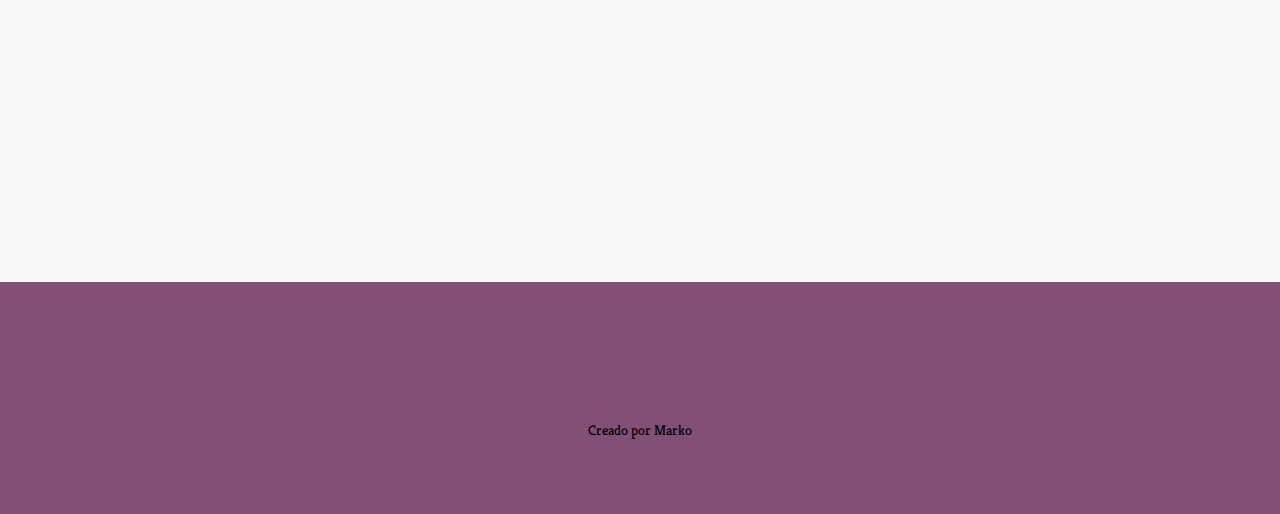
==== commit 1c90bfb0: "intento wat" ====
--- a/index.html
+++ b/index.html
@@ -111,7 +111,7 @@
 
     <!-- Home Section -->
 
-    <section id="home" class="main" >
+    <section id="home" class="main">
         <div class="container">
             <div class="row">
                 <div class="col-md-12 col-sm-12">
@@ -171,7 +171,7 @@
                             <li><a href="#" data-filter="*" class="selected opc-main-bg">Ver todo</a></li>
                             <li><a href="#" class="opc-main-bg" data-filter=".belly">Belly Painting</a></li>
                             <!--  <li><a href="#" class="opc-main-bg" data-filter=".print">Body painting</a></li> -->
-                            <li><a href="#" class="opc-main-bg" data-filter=".foto">Sesion fotografica</a></li>
+                            <li><a href="#" class="opc-main-bg" data-filter=".foto">Sesión fotografica</a></li>
                             <li><a href="#" class="opc-main-bg" data-filter=".escultura">Escultura</a></li>
                             <!-- <li><a href="#" class="opc-main-bg" data-filter=".html">Templates</a></li> -->
                         </ul>
@@ -461,7 +461,7 @@
         <div class="container">
             <div class="row">
                 <h1 class="wow fadeInUp head" data-wow-delay="0.6s">Mis servicios</h1>
-                <p class="wow fadeInUp lr-pd" data-wow-delay="0.8s">¿Como funciona?</p>
+                <p class="wow fadeInUp lr-pd" data-wow-delay="0.8s">¿Cómo funciona?</p>
                 <br>
                 <div class="wow fadeInUp col-md-4 col-sm-6" data-wow-delay="0.2s">
                     <div class="bg-white">
@@ -483,7 +483,7 @@
                     <div class="bg-white">
                         <img src="img/madre.png" width="50%" alt="" srcset="">
                         <h3>3</h3>
-                        <h3 style="margin-bottom: 20%;">Vive un día unico</h3>
+                        <h3 style="margin-bottom: 20%;">Vive un día único</h3>
                     </div>
                 </div>
 
@@ -496,7 +496,94 @@
     </section>
 
     <!--  -->
-
+    <div class='hide' id='whatsapp-chat'>
+        <div class='home-chat'>
+            <!-- Info Contact Start by bloggerbyte.net -->
+            <div class='informasi'>
+                <div class='info-avatar'><img alt='avatar'
+                        src='https://1.bp.blogspot.com/-kpjhY-o_YCg/XnV_BN6r2OI/AAAAAAAACdw/ghX2E8nUDpwrOyJ7VNi08okrvSSXcwjMwCLcBGAsYHQ/s1600/cs.png'
+                        title='avatar' />
+                    <span class='nime'></span>
+                </div>
+                <div class='info-chat'>
+                    <span class='chat-label'>bellybaby</span>
+                    <span class='chat-text'>Puedes realizar cualquier pregunta o comentario por whatsapp</span>
+                </div>
+            </div>
+            <div class='goophone'>
+                <a href='tel:+52 5512927380' title='call us'><svg viewBox='0 0 384 384'>
+                        <path
+                            d='M353.188,252.052c-23.51,0-46.594-3.677-68.469-10.906c-10.719-3.656-23.896-0.302-30.438,6.417l-43.177,32.594 c-50.073-26.729-80.917-57.563-107.281-107.26l31.635-42.052c8.219-8.208,11.167-20.198,7.635-31.448 c-7.26-21.99-10.948-45.063-10.948-68.583C132.146,13.823,118.323,0,101.333,0H30.813C13.823,0,0,13.823,0,30.813 C0,225.563,158.438,384,353.188,384c16.99,0,30.813-13.823,30.813-30.813v-70.323C384,265.875,370.177,252.052,353.188,252.052z'>
+                        </path>
+                    </svg></a>
+                <a href='mailto:destroyertheme1@gmail.com' title='sent to mail'>
+                    <svg viewBox='0 0 512 512'>
+                        <path
+                            d='M10.688,95.156C80.958,154.667,204.26,259.365,240.5,292.01c4.865,4.406,10.083,6.646,15.5,6.646 c5.406,0,10.615-2.219,15.469-6.604c36.271-32.677,159.573-137.385,229.844-196.896c4.375-3.698,5.042-10.198,1.5-14.719 C494.625,69.99,482.417,64,469.333,64H42.667c-13.083,0-25.292,5.99-33.479,16.438C5.646,84.958,6.313,91.458,10.688,95.156z'>
+                        </path>
+                        <path
+                            d='M505.813,127.406c-3.781-1.76-8.229-1.146-11.375,1.542c-46.021,39.01-106.656,90.552-152.385,129.885 c-2.406,2.063-3.76,5.094-3.708,8.271c0.052,3.167,1.521,6.156,4,8.135c42.49,34.031,106.521,80.844,152.76,114.115 c1.844,1.333,4.031,2.01,6.229,2.01c1.667,0,3.333-0.385,4.865-1.177c3.563-1.823,5.802-5.49,5.802-9.49V137.083 C512,132.927,509.583,129.146,505.813,127.406z'>
+                        </path>
+                        <path
+                            d='M16.896,389.354c46.25-33.271,110.292-80.083,152.771-114.115c2.479-1.979,3.948-4.969,4-8.135 c0.052-3.177-1.302-6.208-3.708-8.271C124.229,219.5,63.583,167.958,17.563,128.948c-3.167-2.688-7.625-3.281-11.375-1.542 C2.417,129.146,0,132.927,0,137.083v243.615c0,4,2.24,7.667,5.802,9.49c1.531,0.792,3.198,1.177,4.865,1.177 C12.865,391.365,15.052,390.688,16.896,389.354z'>
+                        </path>
+                        <path
+                            d='M498.927,418.375c-44.656-31.948-126.917-91.51-176.021-131.365c-4-3.26-9.792-3.156-13.729,0.24 c-9.635,8.406-17.698,15.49-23.417,20.635c-17.563,15.854-41.938,15.854-59.542-0.021c-5.698-5.135-13.76-12.24-23.396-20.615 c-3.906-3.417-9.708-3.521-13.719-0.24c-48.938,39.719-131.292,99.354-176.021,131.365c-2.49,1.792-4.094,4.552-4.406,7.604 c-0.302,3.052,0.708,6.083,2.802,8.333C19.552,443.01,30.927,448,42.667,448h426.667c11.74,0,23.104-4.99,31.198-13.688 c2.083-2.24,3.104-5.271,2.802-8.323C503.021,422.938,501.417,420.167,498.927,418.375z'>
+                        </path>
+                    </svg>
+                </a>
+            </div>
+        </div>
+        <div class='first-msg'>
+            <div class='box-msg'>
+                <span class='chat-nama'>bellybaby</span>
+                <span class='chat-cript'>Hola!</span>
+                <span>Gracias por ponerte en contacto, ¿Puedo ayudarte con algo?</span>
+                <div class='jamwa'>
+                    <div id='hours'></div>:<div id='minutes'></div>
+                </div>
+            </div>
+        </div>
+        <div class='goomwhats'>
+            <div class='poptamv' id='konsultasi'>
+                <div class='formtamv formWA'>
+                    <div class='boxmsg'>
+                        <label><textarea class='pesan wajib' placeholder='Type a message'></textarea></label>
+                    </div>
+                    <div id='btn-chat'>
+                        <a class='submit' href='javascript:void;'>
+                            <svg height='24' viewBox='0 0 24 24' width='24'>
+                                <path
+                                    d='M1.101 21.757L23.8 12.028 1.101 2.3l.011 7.912 13.623 1.816-13.623 1.817-.011 7.912z'
+                                    fill='#263238' fill-opacity='.45'></path>
+                            </svg></a>
+                    </div>
+                </div>
+            </div>
+        </div>
+        <a class='close-chat' href='javascript:void' title='close'><svg viewBox='0 0 413.348 413.348'>
+                <path
+                    d='m413.348 24.354-24.354-24.354-182.32 182.32-182.32-182.32-24.354 24.354 182.32 182.32-182.32 182.32 24.354 24.354 182.32-182.32 182.32 182.32 24.354-24.354-182.32-182.32z'>
+                </path>
+            </svg></a>
+    </div>
+    <div class='nabil-live'>
+        <div class='box-live'>
+            <a href='javascript:void' title=''>
+                <span>Chat WhatsApp</span>
+                <span class='svg'>
+                    <svg viewBox='0 0 418.135 418.135'>
+                        <path
+                            d='M198.929,0.242C88.5,5.5,1.356,97.466,1.691,208.02c0.102,33.672,8.231,65.454,22.571,93.536 L2.245,408.429c-1.191,5.781,4.023,10.843,9.766,9.483l104.723-24.811c26.905,13.402,57.125,21.143,89.108,21.631 c112.869,1.724,206.982-87.897,210.5-200.724C420.113,93.065,320.295-5.538,198.929,0.242z M323.886,322.197 c-30.669,30.669-71.446,47.559-114.818,47.559c-25.396,0-49.71-5.698-72.269-16.935l-14.584-7.265l-64.206,15.212l13.515-65.607 l-7.185-14.07c-11.711-22.935-17.649-47.736-17.649-73.713c0-43.373,16.89-84.149,47.559-114.819 c30.395-30.395,71.837-47.56,114.822-47.56C252.443,45,293.218,61.89,323.887,92.558c30.669,30.669,47.559,71.445,47.56,114.817 C371.446,250.361,354.281,291.803,323.886,322.197z'
+                            style='fill:#7AD06D;'></path>
+                        <path
+                            d='M309.712,252.351l-40.169-11.534c-5.281-1.516-10.968-0.018-14.816,3.903l-9.823,10.008 c-4.142,4.22-10.427,5.576-15.909,3.358c-19.002-7.69-58.974-43.23-69.182-61.007c-2.945-5.128-2.458-11.539,1.158-16.218 l8.576-11.095c3.36-4.347,4.069-10.185,1.847-15.21l-16.9-38.223c-4.048-9.155-15.747-11.82-23.39-5.356 c-11.211,9.482-24.513,23.891-26.13,39.854c-2.851,28.144,9.219,63.622,54.862,106.222c52.73,49.215,94.956,55.717,122.449,49.057 c15.594-3.777,28.056-18.919,35.921-31.317C323.568,266.34,319.334,255.114,309.712,252.351z'
+                            style='fill:#7AD06D;'></path>
+                    </svg>
+                </span>
+            </a>
+        </div>
+    </div>
     <!-- Footer Section -->
 
     <footer>
@@ -506,10 +593,12 @@
                 <div class="col-md-12 col-sm-12">
                     <div class="footer-copyright">
                         <ul class="social-icon">
-                            <li><a href="https://www.facebook.com/PANCITAPINTADA" class="fa fa-facebook wow fadeInUp" data-wow-delay="0.2s"></a></li>
+                            <li><a href="https://www.facebook.com/PANCITAPINTADA" class="fa fa-facebook wow fadeInUp"
+                                    data-wow-delay="0.2s"></a></li>
                             <li><a href="#" class="fa fa-twitter wow fadeInUp" data-wow-delay="0.4s"></a></li>
                             <li><a href="#" class="fa fa-linkedin wow fadeInUp" data-wow-delay="0.6s"></a></li>
-                            <li><a href="badtz_9@hotmail.com" class="fa fa-mail-forward wow fadeInUp" data-wow-delay="0.8s"></a></li>
+                            <li><a href="badtz_9@hotmail.com" class="fa fa-mail-forward wow fadeInUp"
+                                    data-wow-delay="0.8s"></a></li>
                             <li><a href="55 4965 0698" class="fa fa-whatsapp wow fadeInUp" data-wow-delay="1s"></a></li>
                         </ul>
                         <p class="small">Creado por Marko</p>
--- a/css/style.css
+++ b/css/style.css
@@ -461,7 +461,7 @@
 /*---------------------------------------
    Team section              
 -----------------------------------------*/
-#team{
+#team {
   background-image: linear-gradient(to bottom, #c9a7c1, #ccacc4, #cfb2c8, #d2b7cb, #d5bdcf, #d8c4d5, #dbcbda, #dfd2df, #e4dce7, #eae6ed, #f1f0f3, #f9f9f9);
 }
 
@@ -508,7 +508,7 @@
 /*---------------------------------------
     Service section              
 -----------------------------------------*/
-#service{
+#service {
   background-image: linear-gradient(to bottom, #c9a7c1, #ccacc4, #cfb2c8, #d2b7cb, #d5bdcf, #d8c4d5, #dbcbda, #dfd2df, #e4dce7, #eae6ed, #f1f0f3, #f9f9f9);
 }
 
@@ -702,7 +702,7 @@
 /*---------------------------------------
    Contact         
 -----------------------------------------*/
-#contact{
+#contact {
   background-image: linear-gradient(to bottom, #c9a7c1, #ccacc4, #cfb2c8, #d2b7cb, #d5bdcf, #d8c4d5, #dbcbda, #dfd2df, #e4dce7, #eae6ed, #f1f0f3, #f9f9f9);
 }
 
@@ -844,7 +844,7 @@
   box-shadow: 1px 1.732px 12px 0px rgba(0, 0, 0, .14), 1px 1.732px 3px 0px rgba(0, 0, 0, .12);
   border-radius: 2px;
   transition: all 1s ease;
-  bottom: 2em;
+  bottom: 4em;
   right: 2em;
   color: #333;
   font-size: 22px;
@@ -1156,4 +1156,752 @@
   h1 {
     font-size: 24px;
   }
+}
+
+/* WA Chat by bloggerbyte.net */
+#goomsubscribe,
+.box5 {
+  display: block;
+  position: relative;
+}
+
+.list-feature {
+  text-align: center;
+  width: 14.5%;
+  float: left;
+  padding: 15px;
+  background: #fff;
+  margin: 15px;
+  box-shadow: rgba(218, 218, 218, 0.85) 0 0 29px;
+}
+
+.box5 {
+  background: #c300be;
+}
+
+.box-feature h2 {
+  font-size: 15px;
+  margin: 15px 0 5px;
+}
+
+.box-feature h3 {
+  margin: 0;
+  font-size: 13px;
+  color: #9a9a9a;
+  line-height: 1.5em;
+  font-weight: 400;
+  letter-spacing: 0.8px;
+}
+
+.box5,
+.color-wite h3,
+.color-wite p {
+  color: #fff;
+}
+
+.list-icon {
+  width: 70px;
+  padding: 15px;
+  margin: -45px auto 20px;
+  background: #c300be;
+}
+
+.list-icon svg {
+  font-size: 30px;
+  padding: 0;
+  text-align: center;
+  margin: 0;
+  width: 45px;
+  height: auto;
+  fill: #fbdc03;
+  position: relative;
+}
+
+.box5 {
+  overflow: hidden;
+  padding: 4rem 0;
+  height: 250px;
+}
+
+.color-wite {
+  margin-bottom: 20px;
+}
+
+.color-wite h3 {
+  font-size: 27px;
+}
+
+#goomsubscribe {
+  width: 500px;
+  height: auto;
+  margin: auto;
+  padding: 0;
+  z-index: 10;
+}
+
+.footer-menu ul li,
+.goomedia li {
+  display: inline-block;
+}
+
+#goomsubscribe .email {
+  position: relative;
+  border-radius: 50px;
+}
+
+#goomsubscribe .email button {
+  position: absolute;
+  cursor: pointer;
+  right: -6%;
+  color: #000;
+  outline: 0;
+  font-size: 24px;
+  top: 0;
+  width: 55px;
+  background: #fbdc03;
+  border: none;
+  bottom: 0;
+}
+
+#goomsubscribe .email button svg {
+  width: 30px;
+  height: auto;
+}
+
+#goomsubscribe .email form {
+  width: 100%;
+  border-radius: 50px;
+  background: #fff;
+}
+
+#goomsubscribe input.email {
+  line-height: 1.5em;
+  width: 100%;
+  border: none;
+  padding: 15px 0 15px 30px;
+  font-size: 12px;
+  text-align: left;
+  outline: 0;
+}
+
+.goomedia li a,
+.goomedia ul,
+.sidebar h3,
+.nabil-live {
+  text-align: center;
+}
+
+.goomedia {
+  margin: 20px 0;
+  overflow: hidden;
+}
+
+.goomedia ul {
+  margin: 10px auto;
+}
+
+.goomedia li {
+  margin: 10px;
+  background: #fff;
+  box-shadow: 0 1px 2px #3f688c;
+  width: 48px;
+  border-radius: 50px;
+  line-height: 48px;
+  height: 48px;
+}
+
+.goomedia li a {
+  padding: 0;
+  color: #c300be;
+  border-radius: 50px;
+}
+
+.goomedia li svg {
+  width: 20px;
+  height: auto;
+  fill: #c300be;
+  text-align: center;
+  padding-top: 13px;
+}
+
+.bx {
+  position: relative;
+  background: #fff;
+  overflow: hidden;
+  z-index: 2;
+}
+
+.fixed-wrapper {
+  width: 100%;
+  position: sticky;
+  left: 0;
+  bottom: 0;
+  z-index: 0;
+}
+
+.footer-menu,
+.footer-menu ul {
+  margin: 0 auto;
+  padding: 0;
+  text-align: center;
+  position: relative;
+}
+
+.info-chat span,
+.informasi {
+  display: block;
+}
+
+.footer-menu li a {
+  display: block;
+  font-size: 13px;
+  text-transform: uppercase;
+  font-weight: 500;
+  position: relative;
+  padding: 0 10px;
+}
+
+#whatsapp-chat,
+.nabil-live {
+  background: white;
+  position: fixed;
+  z-index: 100;
+  right: 30px;
+}
+
+#whatsapp-chat {
+  width: 350px;
+  -webkit-border-radius: 4px;
+  -moz-border-radius: 4px;
+  border-radius: 4px;
+  -webkit-box-shadow: 0 8px 25px -5px rgba(45, 62, 79, 0.15);
+  -moz-box-shadow: 0 8px 25px -5px rgba(45, 62, 79, 0.15);
+  box-shadow: 0 8px 25px -5px rgba(45, 62, 79, 0.15);
+  bottom: 80px;
+  overflow: hidden;
+}
+
+#btn-chat,
+#tooltip i,
+.nabil-live svg {
+  vertical-align: middle;
+}
+
+.nabil-live {
+  color: white;
+  background: linear-gradient(45deg, #029abd 0, #05c537 100%);
+  background: -webkit-linear-gradient(45deg, #029abd 0, #05c537 100%);
+  bottom: 25px;
+  line-height: 30px;
+  font-size: 15px;
+  padding: 0;
+  -webkit-border-radius: 50px;
+  -moz-border-radius: 50px;
+  border-radius: 50px;
+  -webkit-box-shadow: 0 1px 5px rgba(154, 154, 154, 0.2);
+  -moz-box-shadow: 0 1px 5px rgba(154, 154, 154, 0.2);
+  box-shadow: 0 1px 5px rgba(154, 154, 154, 0.2);
+}
+
+.nabil-live .svg {
+  margin: 0;
+  position: absolute;
+  top: 0;
+  padding: 5px 8px;
+  -webkit-border-radius: 0 50px 50px 0;
+  -moz-border-radius: 0 50px 50px 0;
+  border-radius: 0 50px 50px 0;
+  right: -10px;
+  background-color: white;
+  color: #31c73a;
+  width: 39px;
+  height: 39px;
+  line-height: 30px;
+  overflow: hidden;
+  text-align: center;
+  z-index: 10;
+}
+
+.box-live,
+.goomwhats,
+.info-avatar {
+  position: relative;
+}
+
+.box-live a,
+.info-chat {
+  color: white;
+}
+
+.box-live {
+  padding: 4px 20px;
+}
+
+.box-live span {
+  margin-right: 40px;
+  font-size: 13px;
+}
+
+.info-chat {
+  padding-top: 3px;
+}
+
+.info-chat span.chat-label {
+  font-size: 15px;
+  font-weight: 700;
+}
+
+.info-chat span.chat-text {
+  font-size: 13px;
+  line-height: 1.3;
+  color: #d7ffee;
+}
+
+.info-avatar {
+  width: 48px;
+  height: 48px;
+  float: left;
+  margin: 5px 15px 0 0;
+}
+
+.info-avatar img {
+  -webkit-border-radius: 100%;
+  -moz-border-radius: 100%;
+  border-radius: 100%;
+  width: 100%;
+  height: auto;
+}
+
+.informasi {
+  padding: 15px;
+  overflow: hidden;
+  position: relative;
+  background: linear-gradient(45deg, 0, #05c537 100%);
+  background: -webkit-linear-gradient(45deg, #029abd 0, #05c537 100%);
+  z-index: 1;
+  -webkit-box-shadow: 0 1px 5px rgba(0, 0, 0, 0.35);
+  -moz-box-shadow: 0 1px 5px rgba(0, 0, 0, 0.35);
+  box-shadow: 0 1px 5px rgba(0, 0, 0, 0.35);
+}
+
+.goomwhats {
+  color: #444;
+  padding: 5px 15px;
+  background-color: white;
+  font-size: 14px;
+  display: flow-root;
+}
+
+.goomwhats a {
+  color: #1856c7;
+}
+
+.boxmsg {
+  margin: 8px 0 0;
+  float: left;
+  width: 74%;
+  display: block;
+}
+
+.goophone {
+  position: absolute;
+  right: 45px;
+  top: 10px;
+  font-size: 13px;
+  z-index: 10;
+}
+
+.goophone a {
+  color: #e6f9d2;
+  margin-left: 15px;
+}
+
+.goophone a svg,
+a.close-chat svg {
+  width: 16px;
+  height: auto;
+  fill: #e6f9d2;
+}
+
+.jamwa {
+  display: block;
+  float: right;
+  font-size: 11px;
+  color: #717171;
+}
+
+.jamwa div {
+  display: inline-block;
+}
+
+#btn-chat {
+  float: right;
+  margin-top: 15px;
+}
+
+.first-msg {
+  background-color: #e6ddd4;
+  position: relative;
+  padding: 20px 20px 20px 10px;
+}
+
+.first-msg::before {
+  display: block;
+  position: absolute;
+  content: "";
+  left: 0;
+  top: 0;
+  height: 100%;
+  width: 100%;
+  z-index: 0;
+  opacity: 0.08;
+  background-image: url(https://goomsite.github.io/img/wa-min.webp);
+}
+
+#tooltip:after,
+.box-msg:before {
+  content: "";
+}
+
+.box-msg {
+  background: #e4fec8;
+  box-shadow: 0 1px 5px rgba(0, 0, 0, 0.13);
+  color: #333;
+  font-size: 14px;
+  line-height: 1.7;
+  border-radius: 0 7.5px 7.5px;
+  position: relative;
+  margin-left: 30px;
+  padding: 10px 20px;
+  z-index: 1;
+  display: inline-block;
+}
+
+.box-msg:before {
+  position: absolute;
+  border-width: 17px;
+  border-style: none solid solid none;
+  border-color: #e4fec8 #e4fec8 transparent transparent;
+  top: 0;
+  left: -16px;
+}
+
+.box-msg span {
+  display: block;
+}
+
+.box-msg span.chat-nama {
+  font-size: 13px;
+  line-height: 18px;
+  color: rgba(0, 0, 0, 0.4);
+}
+
+.box-msg span.chat-cript {
+  margin-bottom: 5px;
+}
+
+#tooltip {
+  text-align: center;
+  color: #fff;
+  background: #333;
+  position: absolute;
+  z-index: 100;
+  padding: 10px 20px;
+  border-radius: 4px;
+  font-size: 90%;
+  box-shadow: 0 1px 10px rgba(0, 0, 0, 0.6);
+}
+
+#tooltip i {
+  display: inline-block;
+  margin: 5px;
+}
+
+#tooltip:after {
+  width: 0;
+  height: 0;
+  border-left: 10px solid transparent;
+  border-right: 10px solid transparent;
+  border-top: 10px solid #333;
+  position: absolute;
+  left: 50%;
+  bottom: -10px;
+  margin-left: -10px;
+}
+
+#tooltip.top:after {
+  border-top-color: transparent;
+  border-bottom: 10px solid #333;
+  top: -20px;
+  bottom: auto;
+}
+
+#tooltip.left:after {
+  left: 10px;
+  margin: 0;
+}
+
+#tooltip.right:after {
+  right: 10px;
+  left: auto;
+  margin: 0;
+}
+
+.formtamv * {
+  outline: 0;
+  text-decoration: none;
+}
+
+.formtamv .focus {
+  box-shadow: inset 0 0 0 1px #36c83f;
+}
+
+.formtamv label {
+  position: relative;
+  display: block;
+  width: 100%;
+  margin: 0;
+  padding: 0;
+}
+
+.formtamv label>input,
+.formtamv label>select,
+.formtamv label>textarea {
+  position: relative;
+  z-index: 1;
+  border: none;
+  background: #f9f9f9;
+  box-shadow: inset 0 0 0 1px rgba(0, 0, 0, 0.02),
+    inset 1px 1px 5px rgba(0, 0, 0, 0.05);
+  width: 100%;
+  border-radius: 50px;
+  padding: 10px 20px 0;
+}
+
+.formtamv label>i {
+  position: absolute;
+  z-index: 0;
+  display: inline-block;
+  vertical-align: top;
+  width: 40px;
+  text-align: center;
+  font-size: 20px;
+  height: auto;
+  background: none;
+  box-shadow: none;
+  top: 3px;
+  left: 0;
+  color: rgba(0, 0, 0, 0.2);
+}
+
+.formtamv label small {
+  position: relative;
+  display: block;
+  margin-top: 10px;
+  z-index: 3;
+}
+
+.formtamv label small>a.tooltip {
+  margin-left: 10px;
+  font-size: 20px;
+  vertical-align: middle;
+  display: inline-block;
+  color: rgba(0, 0, 0, 0.4);
+}
+
+.formtamv label small>a.tooltip:hover {
+  color: rgba(0, 0, 0, 0.6);
+}
+
+.formtamv label small a {
+  font-weight: 700;
+}
+
+.formtamv select::-ms-expand {
+  display: none;
+}
+
+.formtamv select {
+  -moz-appearance: none;
+  -webkit-appearance: none;
+  appearance: none;
+}
+
+.formtamv select option {
+  font-size: 18px;
+  background: #edf8f5;
+  color: rgba(0, 0, 0, 0.7);
+  text-shadow: none;
+}
+
+.formtamv .nomor_whatsapp[type="number"]::-webkit-inner-spin-button,
+.formtamv .nomor_whatsapp[type="number"]::-webkit-outer-spin-button {
+  -webkit-appearance: none;
+  margin: 0;
+}
+
+.nomor_whatsapp[type="number"] {
+  -moz-appearance: textfield;
+}
+
+.formtamv label> :focus {
+  background: none;
+}
+
+.formtamv label textarea {
+  min-height: 20px;
+  resize: none;
+  margin-bottom: 0;
+}
+
+.formtamv label .validasi {
+  position: absolute;
+  z-index: 2;
+  right: -30px;
+  background: #36c83f;
+  color: #fff;
+  padding: 5px 10px;
+  border-radius: 3px;
+  font-size: 80%;
+  box-shadow: 0 5px 10px rgba(0, 0, 0, 0.1);
+  transition: 0.4s;
+  visibility: hidden;
+  opacity: 0;
+  display: inline-block !important;
+}
+
+.formtamv label .validasi.show {
+  visibility: visible;
+  opacity: 1;
+  bottom: 100%;
+}
+
+.formtamv label .validasi:after {
+  position: absolute;
+  top: 100%;
+  right: 10px;
+  content: "";
+  border: 8px solid;
+  border-color: #36c83f transparent transparent;
+}
+
+a.close-chat {
+  position: absolute;
+  top: 10px;
+  right: 13px;
+  color: #c3ffc7;
+  font-size: 18px;
+  z-index: 10;
+}
+
+.nime {
+  position: absolute;
+  display: block;
+  width: 10px;
+  height: 10px;
+  border-radius: 100%;
+  background-color: #05d436;
+  right: -2px;
+  bottom: 8px;
+}
+
+.nime:after,
+.nime:before {
+  content: "";
+  position: absolute;
+  width: 24px;
+  height: 24px;
+  opacity: 0;
+  border-radius: 100%;
+  top: -8px;
+  left: -8px;
+  background: #05d436;
+}
+
+.nime:before {
+  -webkit-animation: nime 2s ease-out infinite;
+  animation: nime 2s ease-out infinite;
+}
+
+.nime:after {
+  z-index: 1;
+  -webkit-animation: nime 2s 0.4s ease-out infinite;
+  animation: nime 2s 0.4s ease-out infinite;
+}
+
+@-webkit-keyframes nime {
+  0% {
+    opacity: 0;
+    -webkit-transform: scale(0);
+    transform: scale(0);
+  }
+
+  5% {
+    opacity: 1;
+  }
+
+  100% {
+    opacity: 0;
+  }
+}
+
+@keyframes nime {
+  0% {
+    opacity: 0;
+    -webkit-transform: scale(0);
+    transform: scale(0);
+  }
+
+  5% {
+    opacity: 1;
+  }
+
+  100% {
+    opacity: 0;
+  }
+}
+
+@keyframes showhide {
+  from {
+    transform: scale(0.5);
+    opacity: 0;
+  }
+}
+
+@keyframes showchat {
+  from {
+    transform: scale(0);
+    opacity: 0;
+  }
+}
+
+.hide,
+.show {
+  animation-name: showhide;
+  animation-duration: 1.5s;
+  transform: scale(1);
+  opacity: 1;
+}
+
+@media screen and (max-width: 480px) {
+  #whatsapp-chat {
+    width: auto;
+    left: 5%;
+    right: 5%;
+    font-size: 80%;
+  }
+}
+
+.postmeta a,
+.sidebar-wrapper {
+  font-size: 14px;
+  overflow: hidden;
+}
+
+.hide {
+  display: none;
+}
+
+.show {
+  display: block;
 }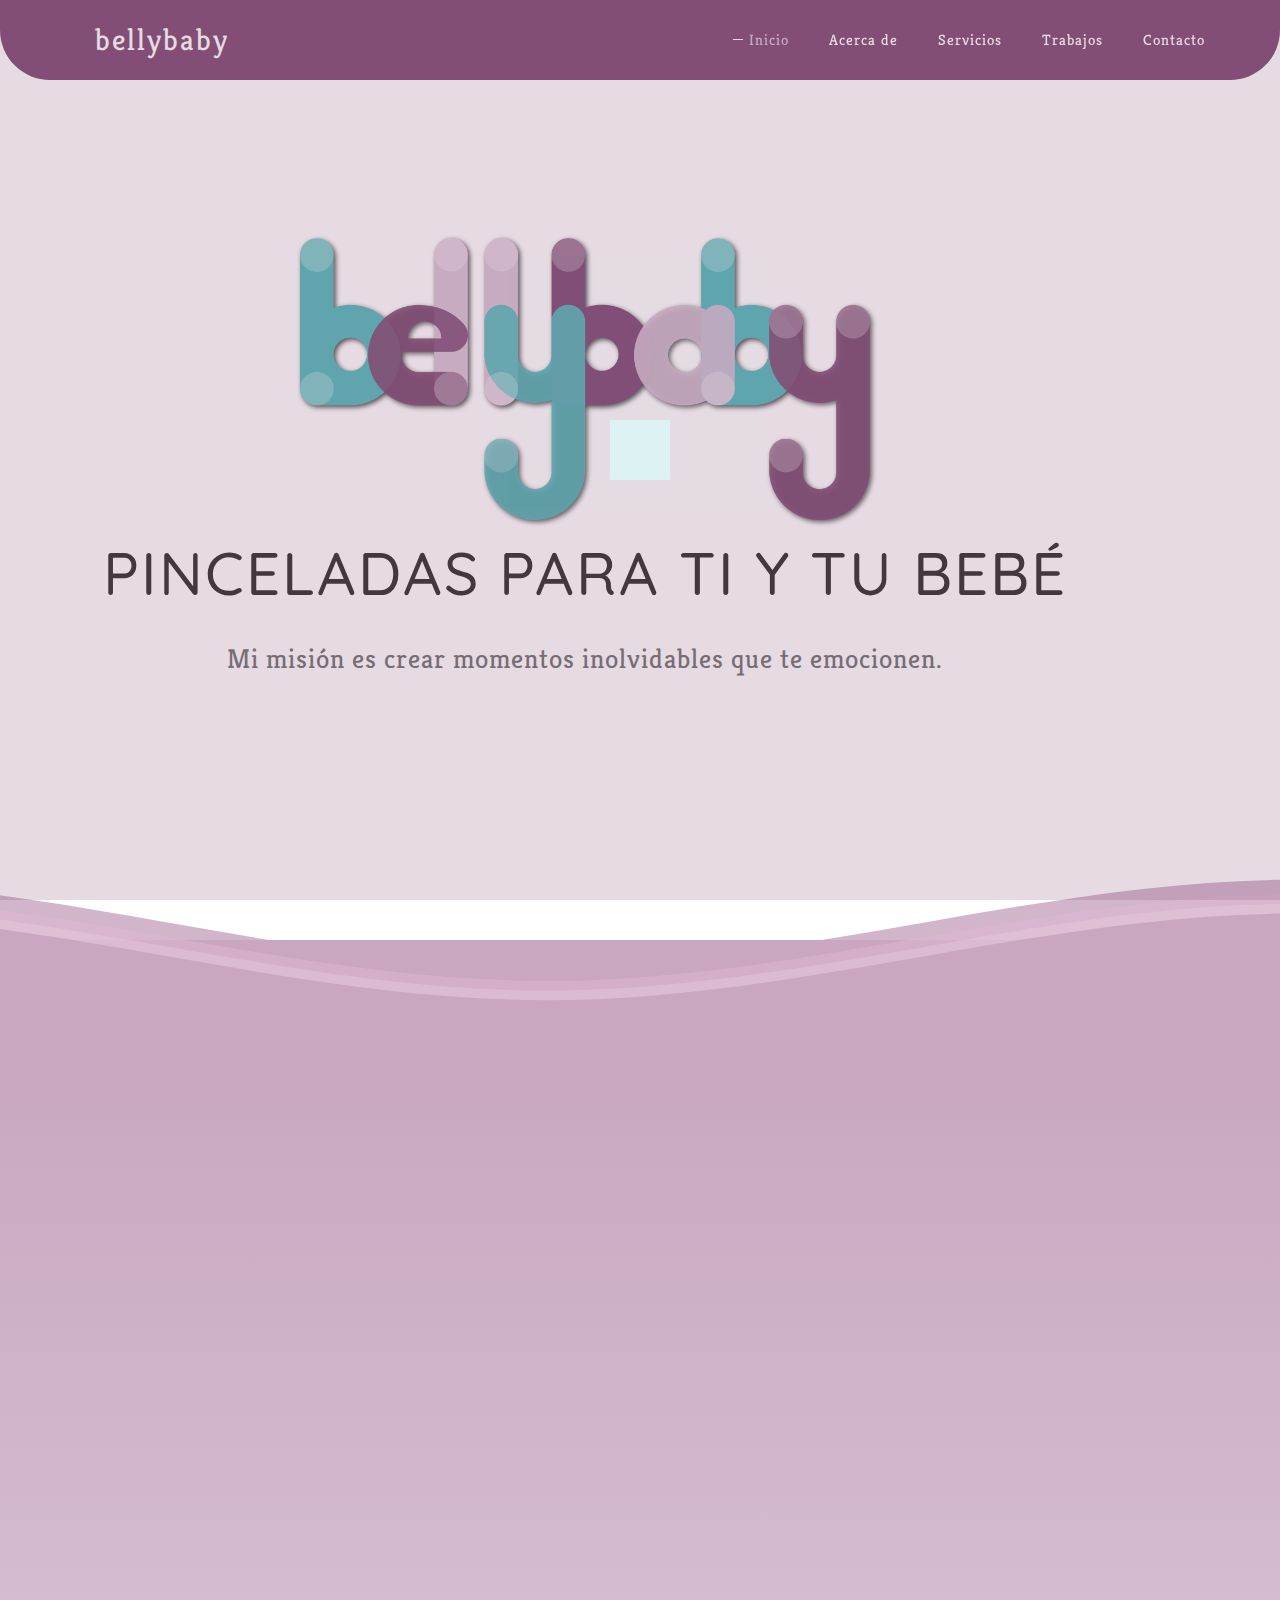
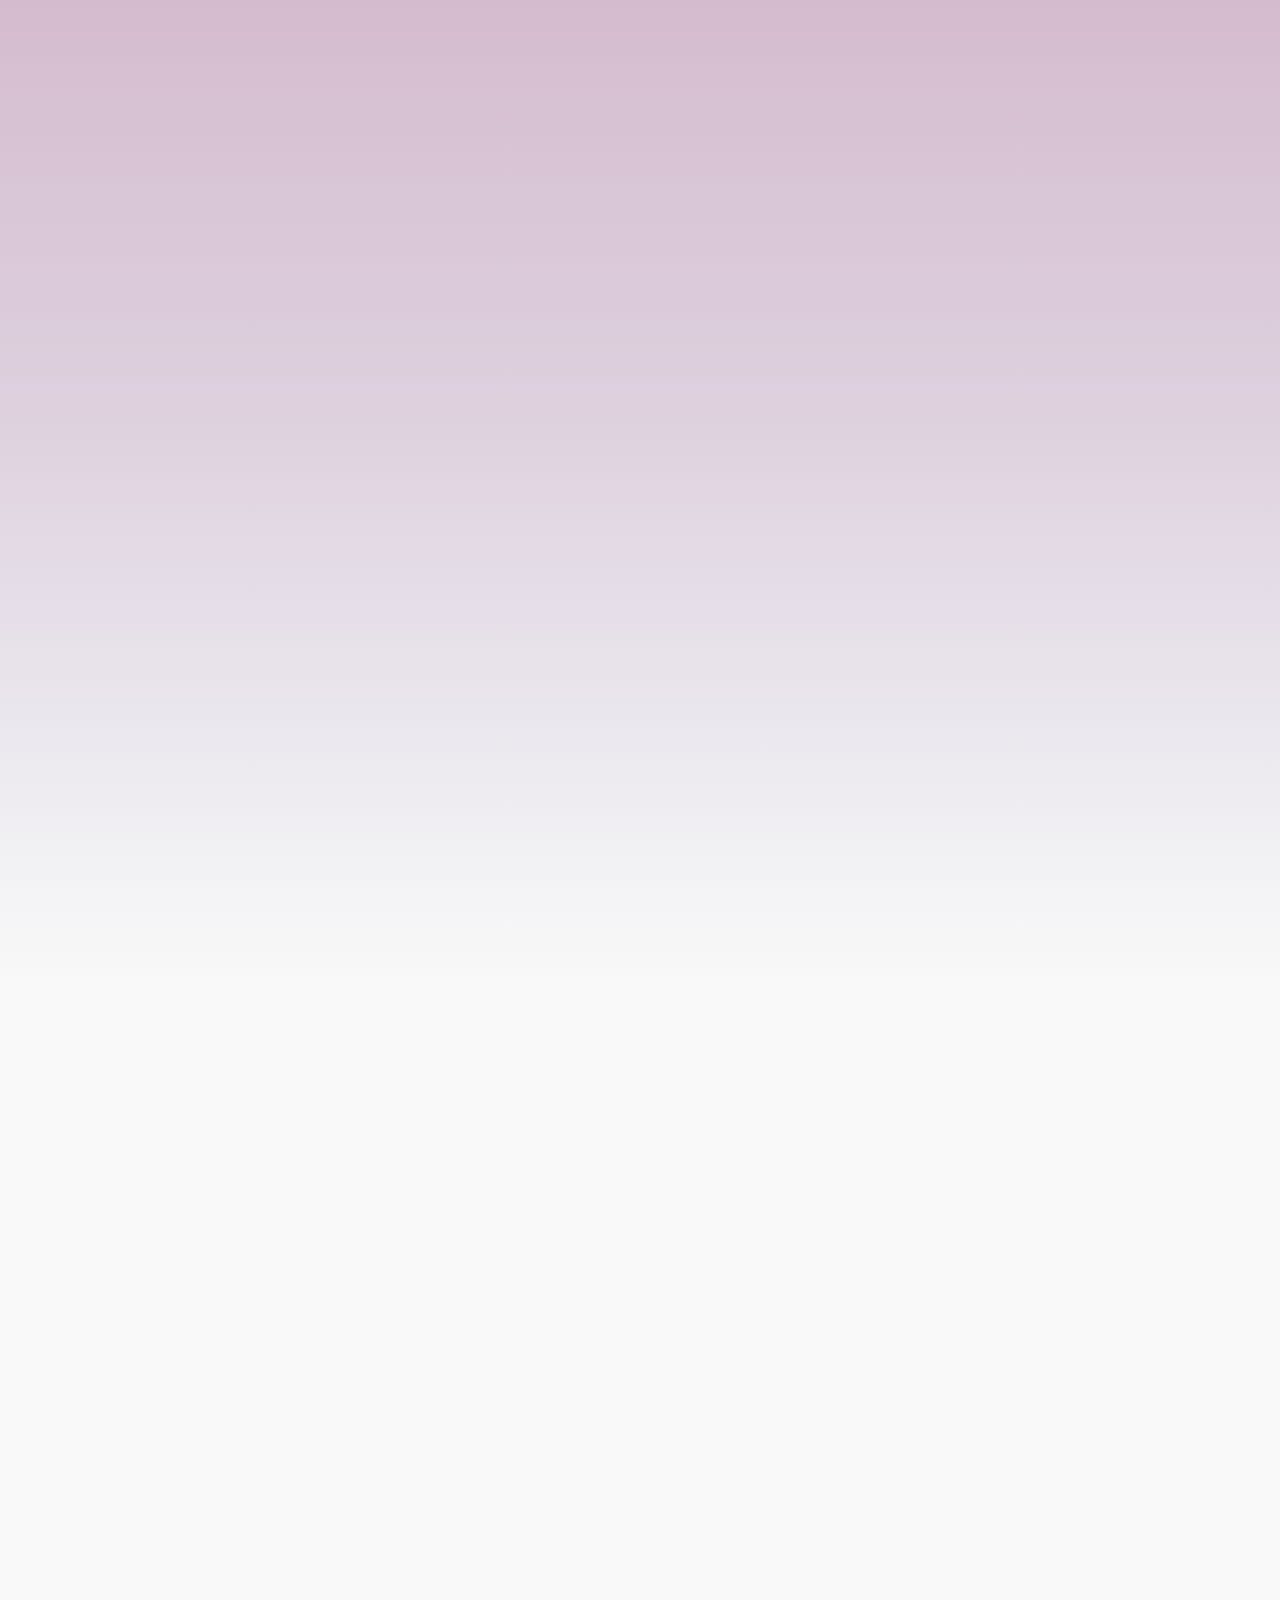
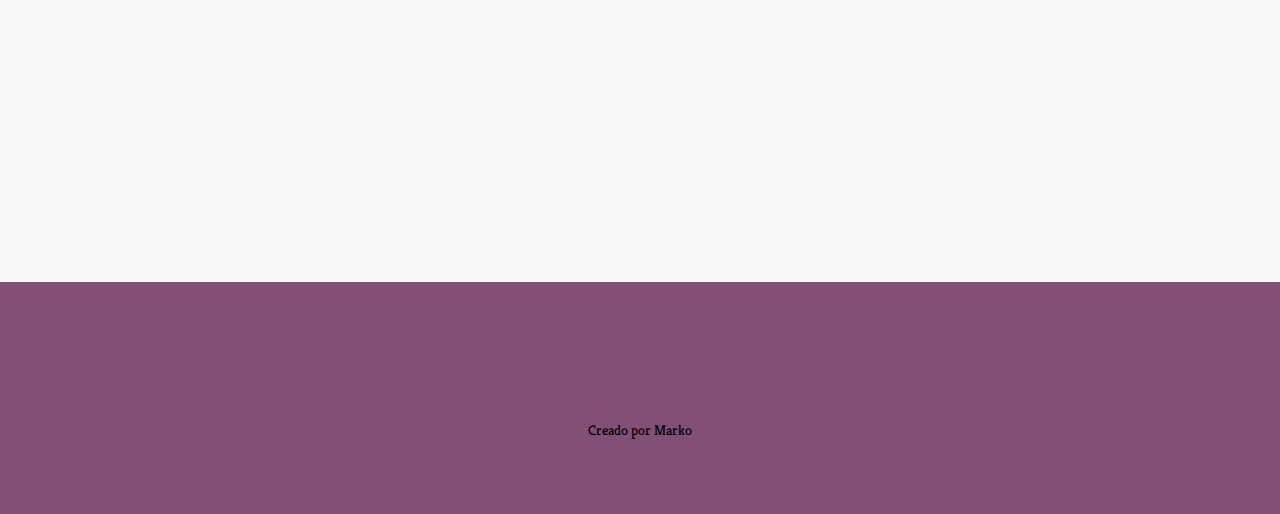
==== commit 3b05dcca: "final" ====
--- a/index.html
+++ b/index.html
@@ -496,9 +496,9 @@
     </section>
 
     <!--  -->
-    <div class='hide' id='whatsapp-chat'>
+    <!-- <div class='hide' id='whatsapp-chat'>
         <div class='home-chat'>
-            <!-- Info Contact Start by bloggerbyte.net -->
+           
             <div class='informasi'>
                 <div class='info-avatar'><img alt='avatar'
                         src='https://1.bp.blogspot.com/-kpjhY-o_YCg/XnV_BN6r2OI/AAAAAAAACdw/ghX2E8nUDpwrOyJ7VNi08okrvSSXcwjMwCLcBGAsYHQ/s1600/cs.png'
@@ -583,7 +583,7 @@
                 </span>
             </a>
         </div>
-    </div>
+    </div> -->
     <!-- Footer Section -->
 
     <footer>
@@ -593,13 +593,13 @@
                 <div class="col-md-12 col-sm-12">
                     <div class="footer-copyright">
                         <ul class="social-icon">
-                            <li><a href="https://www.facebook.com/PANCITAPINTADA" class="fa fa-facebook wow fadeInUp"
+                            <li><a target="_blank" href="https://www.facebook.com/PANCITAPINTADA" class="fa fa-facebook wow fadeInUp"
                                     data-wow-delay="0.2s"></a></li>
-                            <li><a href="#" class="fa fa-twitter wow fadeInUp" data-wow-delay="0.4s"></a></li>
-                            <li><a href="#" class="fa fa-linkedin wow fadeInUp" data-wow-delay="0.6s"></a></li>
-                            <li><a href="badtz_9@hotmail.com" class="fa fa-mail-forward wow fadeInUp"
-                                    data-wow-delay="0.8s"></a></li>
-                            <li><a href="55 4965 0698" class="fa fa-whatsapp wow fadeInUp" data-wow-delay="1s"></a></li>
+                            
+                            <li><a target="_blank" href="https://www.instagram.com/bellypaintcdmx" class="fa fa-instagram wow fadeInUp" data-wow-delay="0.4s"></a></li>
+                            <li><a href="mailto:badtz_9@hotmail.com" class="fa fa-envelope-o wow fadeInUp"
+                                    data-wow-delay="0.6s"></a></li>
+                            <li><a target="_blank" href="https://wa.me/+525549650698" class="fa fa-whatsapp wow fadeInUp" data-wow-delay="0.8s"></a></li>
                         </ul>
                         <p class="small">Creado por Marko</p>
                     </div>
--- a/css/style.css
+++ b/css/style.css
@@ -735,7 +735,7 @@
   letter-spacing: 2px;
   color: #ffffff;
   text-transform: uppercase;
-  margin-top: 30px;
+  margin-top: 0px;
 }
 
 #contact form input[type="submit"]:hover {
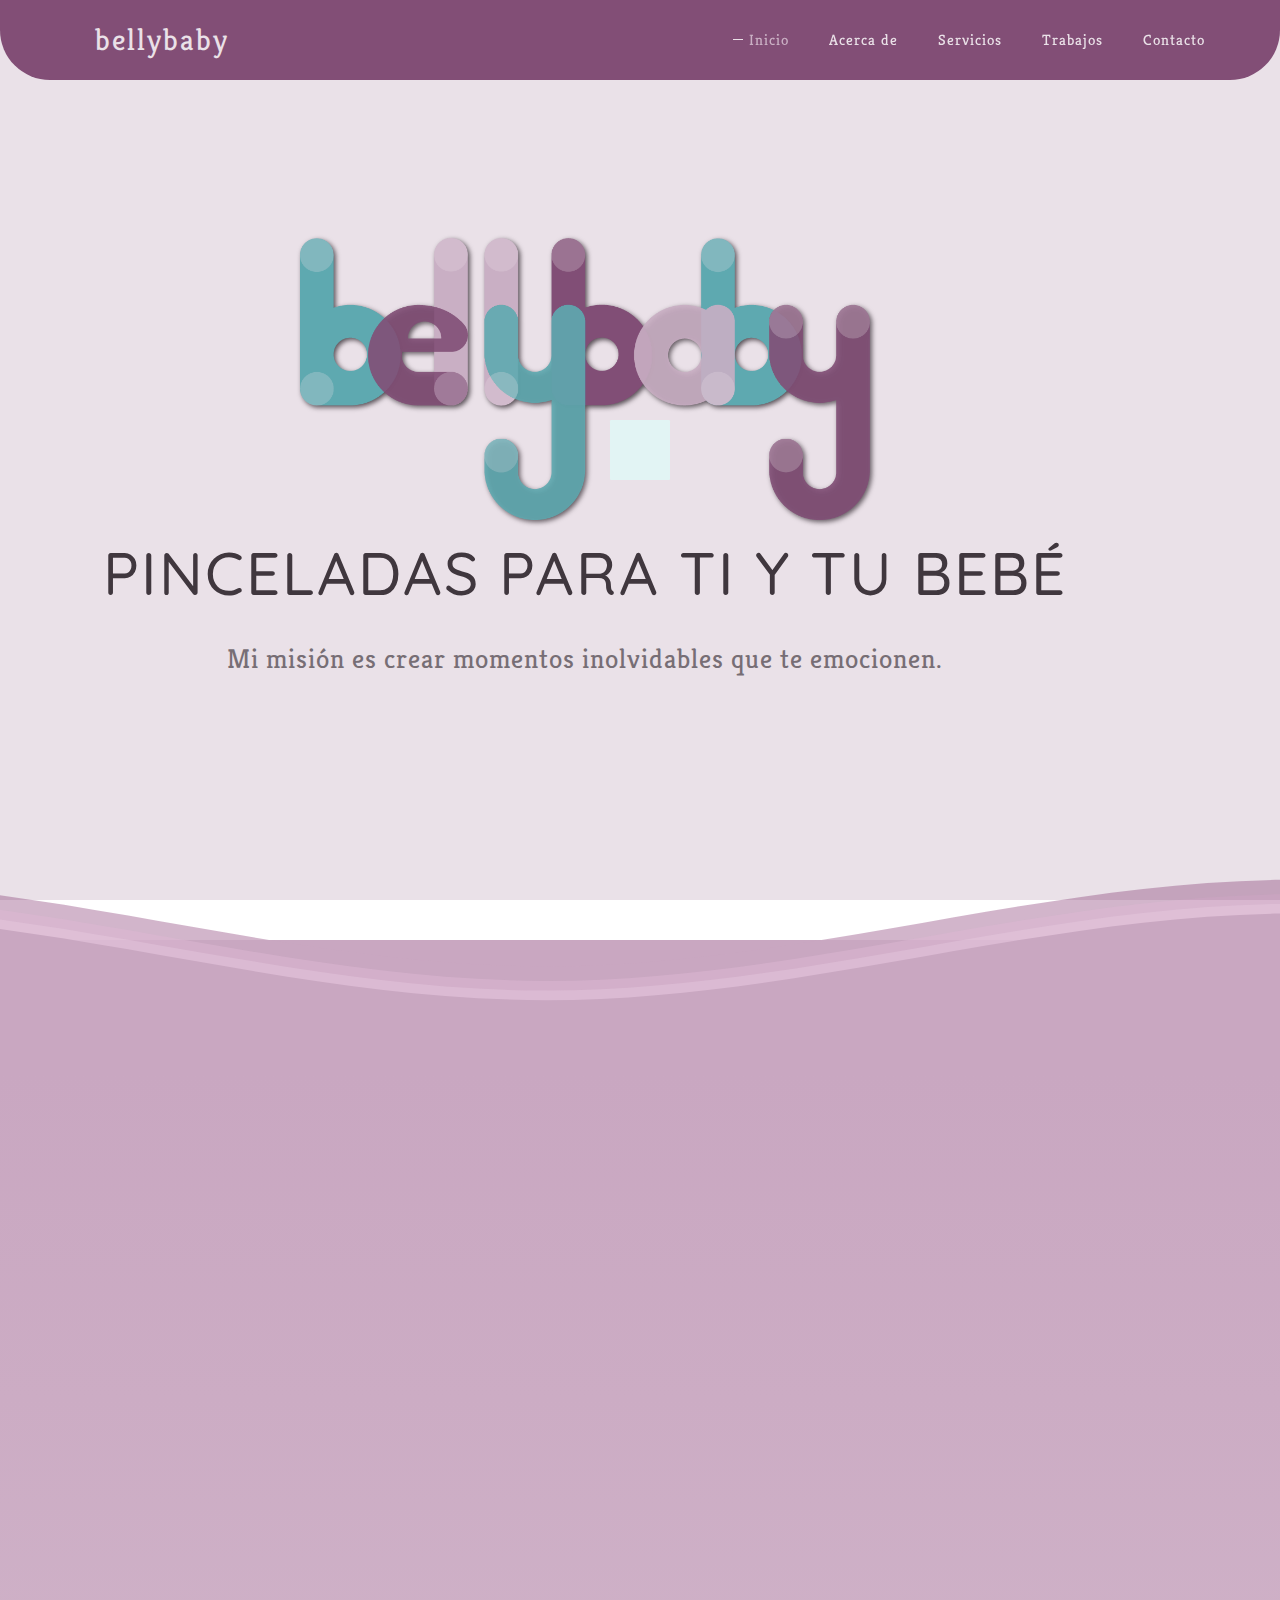
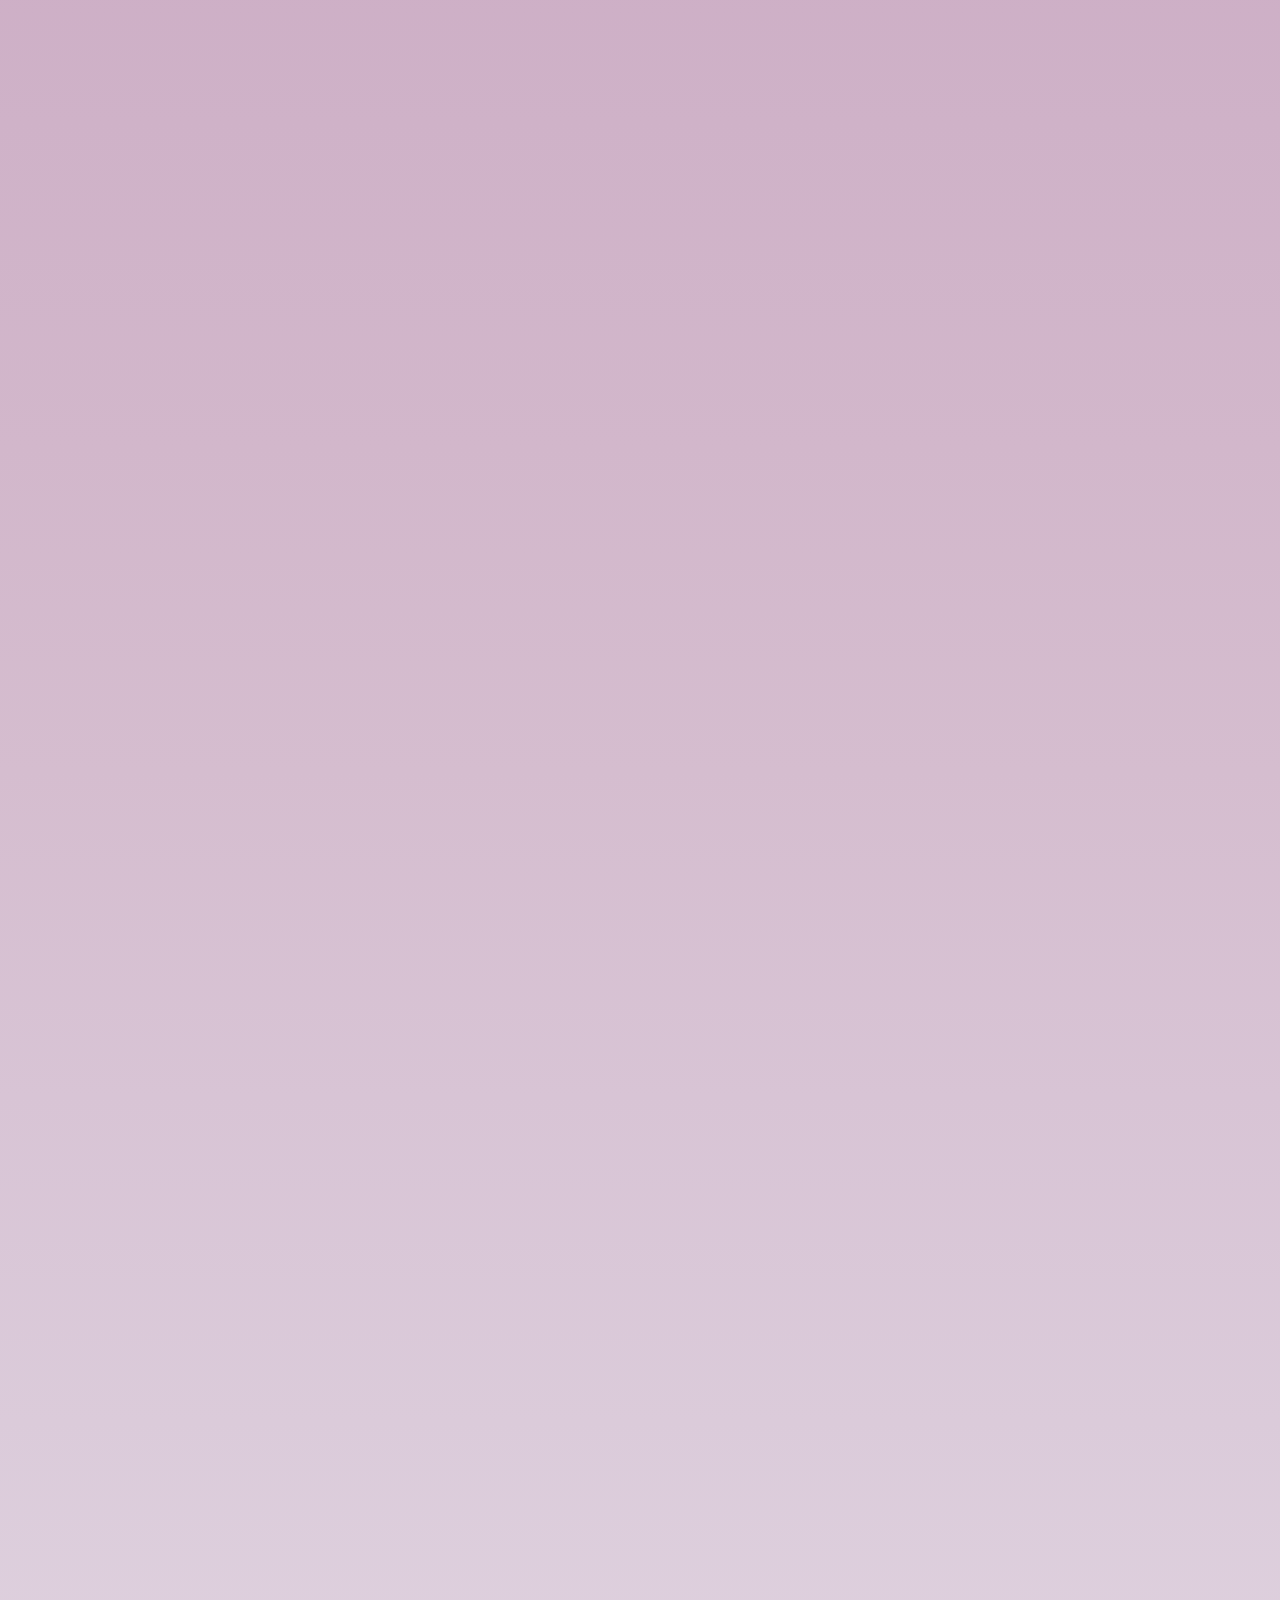
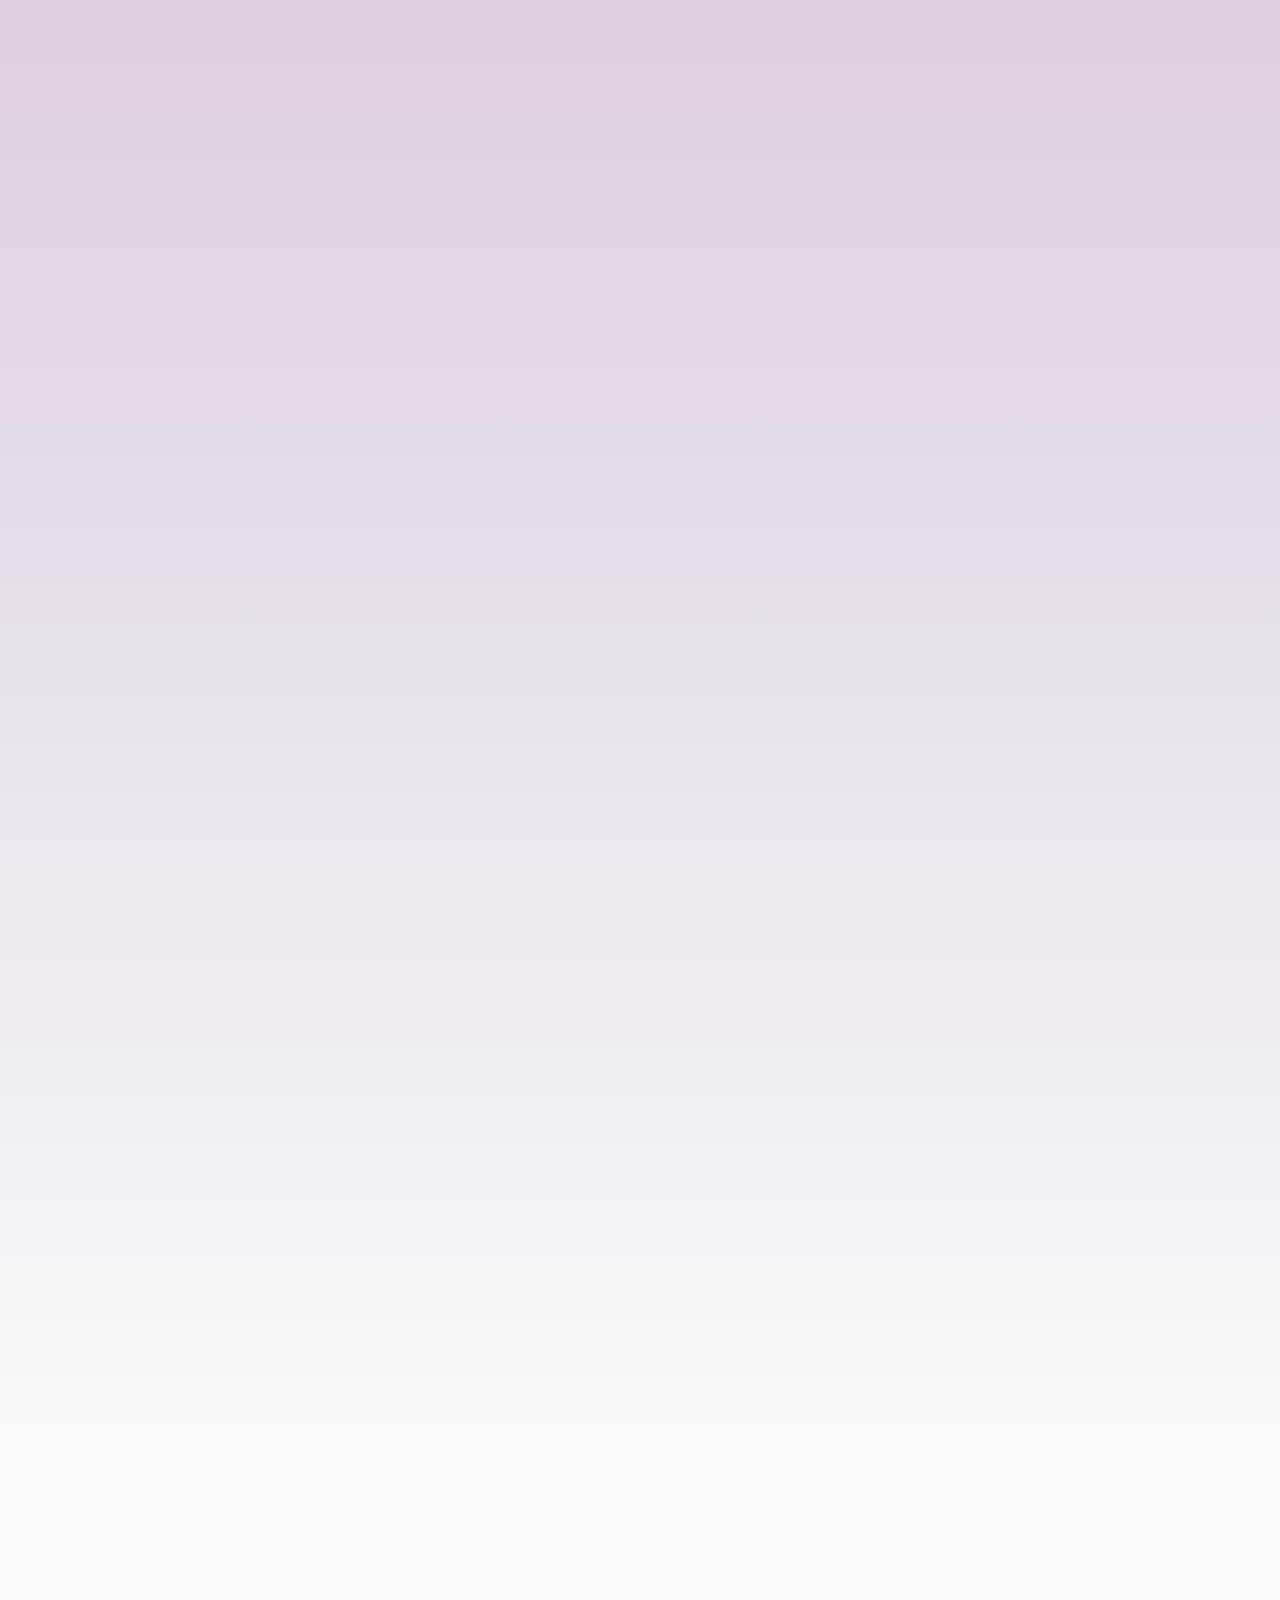
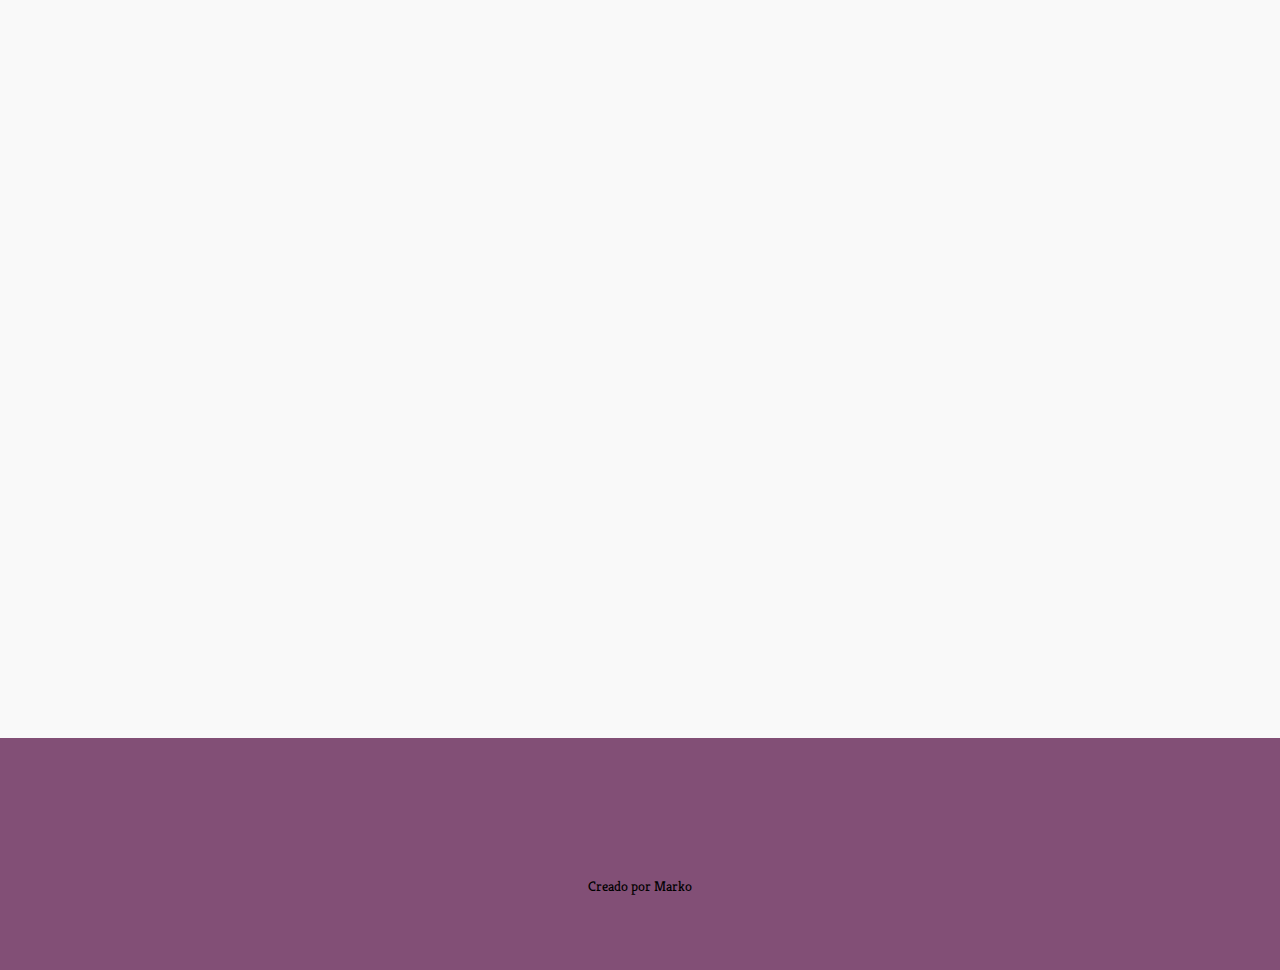
==== commit d409829f: "terminado" ====
--- a/index.html
+++ b/index.html
@@ -16,23 +16,23 @@
 \____|__  (____  /__|  |__|_ \____/ 
         \/     \/           \/       
     -->
-    <meta name="viewport" content="width=device-width, initial-scale=1, maximum-scale=1">
+    <meta name="viewport" content="width=device-width, initial-scale=1, maximum-scale=1" user-scalable="no">
     <title>Belly Baby</title>
 
     <!-- Bootstrap CSS -->
     <link rel="stylesheet" href="css/bootstrap.min.css">
 
     <!-- Main css -->
-    <link rel="stylesheet" href="css/style.css">
+    <link rel="stylesheet" href="css/style.min.css">
 
     <!-- Animate CSS -->
-    <link rel="stylesheet" href="css/animate.css">
+    <link rel="stylesheet" href="css/animate.min.css">
 
     <!-- Font Awesome Icons CSS -->
     <link rel="stylesheet" href="https://stackpath.bootstrapcdn.com/font-awesome/4.7.0/css/font-awesome.min.css">
 
     <!-- Magnific-popup CSS -->
-    <link rel="stylesheet" href="css/magnific-popup.css">
+    <link rel="stylesheet" href="css/magnific-popup.min.css">
 
     <!-- Google Fonts Link -->
     <link href="https://fonts.googleapis.com/css?family=Montserrat:100,200,300,400,500,600,700,800,900" rel="stylesheet"
@@ -117,7 +117,7 @@
                 <div class="col-md-12 col-sm-12">
 
                     <center>
-                        <img src="img/BELLYBABY LOGOTIPO.png" alt="" width="50%"
+                        <img src="img/BELLYBABY LOGOTIPO.png" class="lazyload" alt="" width="50%"
                             style="filter: drop-shadow(2.5px 2.5px 2.5px rgb(77, 77, 77));">
                     </center>
                     <h1 class="wow fadeInUp head" data-wow-delay="0.6s">PINCELADAS PARA TI Y TU BEBÉ</h1>
@@ -182,211 +182,222 @@
 
                                 <div class="work-box belly col-md-4 col-sm-6">
                                     <div class="portfolio-thumb">
-                                        <a href="img/belly_1.jpg" class="image-popup">
-                                            <div class="portfolio-item-hover">
-                                                <i class="fa fa-plus"></i>
-                                            </div>
-                                            <img src="img/belly_1.jpg" class="img-responsive" alt="Portfolio">
+                                        <a href="img/belly-1.webp" class="image-popup">
+                                            <div class="portfolio-item-hover">
+                                                <i class="fa fa-plus"></i>
+                                            </div>
+                                            <img src="img/belly-1.webp" class="img-responsive lazyload" alt="Portfolio">
+                                        </a>
+                                    </div>
+                                </div>
+
+                                <div class="work-box escultura col-md-4 col-sm-6">
+                                    <div class="portfolio-thumb">
+                                        <a href="img/belly-27.webp" class="image-popup">
+                                            <div class="portfolio-item-hover">
+                                                <i class="fa fa-plus"></i>
+                                            </div>
+                                            <img src="img/belly-27.webp" class="img-responsive lazyload"
+                                                alt="Portfolio">
+                                        </a>
+                                    </div>
+                                </div>
+
+                                <div class="work-box belly col-md-4 col-sm-6">
+                                    <div class="portfolio-thumb">
+                                        <a href="img/belly-3.webp" class="image-popup">
+                                            <div class="portfolio-item-hover">
+                                                <i class="fa fa-plus"></i>
+                                            </div>
+                                            <img src="img/belly-3.webp" class="img-responsive lazyload" alt="Portfolio">
                                         </a>
                                     </div>
                                 </div>
 
                                 <div class="work-box foto col-md-4 col-sm-6">
                                     <div class="portfolio-thumb">
-                                        <a href="img/foto_1.jpg" class="image-popup">
-                                            <div class="portfolio-item-hover">
-                                                <i class="fa fa-plus"></i>
-                                            </div>
-                                            <img src="img/foto_1.jpg" class="img-responsive" alt="Portfolio">
-                                        </a>
-                                    </div>
-                                </div>
-
-                                <div class="work-box belly col-md-4 col-sm-6">
-                                    <div class="portfolio-thumb">
-                                        <a href="img/belly_2.jpg" class="image-popup">
-                                            <div class="portfolio-item-hover">
-                                                <i class="fa fa-plus"></i>
-                                            </div>
-                                            <img src="img/belly_2.jpg" class="img-responsive" alt="Portfolio">
+                                        <a href="img/belly-4.webp" class="image-popup">
+                                            <div class="portfolio-item-hover">
+                                                <i class="fa fa-plus"></i>
+                                            </div>
+                                            <img src="img/belly-4.webp" class="img-responsive lazyload" alt="Portfolio">
+                                        </a>
+                                    </div>
+                                </div>
+
+
+                                <div class="work-box foto col-md-4 col-sm-6">
+                                    <div class="portfolio-thumb">
+                                        <a href="img/belly-5.webp" class="image-popup">
+                                            <div class="portfolio-item-hover">
+                                                <i class="fa fa-plus"></i>
+                                            </div>
+                                            <img src="img/belly-5.webp" class="img-responsive lazyload" alt="Portfolio">
+                                        </a>
+                                    </div>
+                                </div>
+                                <div class="work-box belly col-md-4 col-sm-6">
+                                    <div class="portfolio-thumb">
+                                        <a href="img/belly-6.webp" class="image-popup">
+                                            <div class="portfolio-item-hover">
+                                                <i class="fa fa-plus"></i>
+                                            </div>
+                                            <img src="img/belly-6.webp" class="img-responsive lazyload" alt="Portfolio">
                                         </a>
                                     </div>
                                 </div>
 
                                 <div class="work-box escultura col-md-4 col-sm-6">
                                     <div class="portfolio-thumb">
-                                        <a href="img/escultura_1.jpg" class="image-popup">
-                                            <div class="portfolio-item-hover">
-                                                <i class="fa fa-plus"></i>
-                                            </div>
-                                            <img src="img/escultura_1.jpg" class="img-responsive" alt="Portfolio">
-                                        </a>
-                                    </div>
-                                </div>
-
-
-                                <div class="work-box belly col-md-4 col-sm-6">
-                                    <div class="portfolio-thumb">
-                                        <a href="img/belly_4.jpg" class="image-popup">
-                                            <div class="portfolio-item-hover">
-                                                <i class="fa fa-plus"></i>
-                                            </div>
-                                            <img src="img/belly_4.jpg" class="img-responsive" alt="Portfolio">
-                                        </a>
-                                    </div>
-                                </div>
-                                <div class="work-box belly col-md-4 col-sm-6">
-                                    <div class="portfolio-thumb">
-                                        <a href="img/belly_5.jpg" class="image-popup">
-                                            <div class="portfolio-item-hover">
-                                                <i class="fa fa-plus"></i>
-                                            </div>
-                                            <img src="img/belly_5.jpg" class="img-responsive" alt="Portfolio">
-                                        </a>
-                                    </div>
-                                </div>
-
-                                <div class="work-box belly col-md-4 col-sm-6">
-                                    <div class="portfolio-thumb">
-                                        <a href="img/belly_12.jpg" class="image-popup">
-                                            <div class="portfolio-item-hover">
-                                                <i class="fa fa-plus"></i>
-                                            </div>
-                                            <img src="img/belly_12.jpg" class="img-responsive" alt="Portfolio">
-                                        </a>
-                                    </div>
-                                </div>
-
+                                        <a href="img/belly-28.webp" class="image-popup">
+                                            <div class="portfolio-item-hover">
+                                                <i class="fa fa-plus"></i>
+                                            </div>
+                                            <img src="img/belly-28.webp" class="img-responsive lazyload"
+                                                alt="Portfolio">
+                                        </a>
+                                    </div>
+                                </div>
+
+
+                                <div class="work-box belly col-md-4 col-sm-6">
+                                    <div class="portfolio-thumb">
+                                        <a href="img/belly-8.webp" class="image-popup">
+                                            <div class="portfolio-item-hover">
+                                                <i class="fa fa-plus"></i>
+                                            </div>
+                                            <img src="img/belly-8.webp" class="img-responsive lazyload" alt="Portfolio">
+                                        </a>
+                                    </div>
+                                </div>
 
                                 <div class="work-box foto col-md-4 col-sm-6">
                                     <div class="portfolio-thumb">
-                                        <a href="img/foto_2.jpg" class="image-popup">
-                                            <div class="portfolio-item-hover">
-                                                <i class="fa fa-plus"></i>
-                                            </div>
-                                            <img src="img/foto_2.jpg" class="img-responsive" alt="Portfolio">
-                                        </a>
-                                    </div>
-                                </div>
-
-                                <div class="work-box belly col-md-4 col-sm-6">
-                                    <div class="portfolio-thumb">
-                                        <a href="img/belly_3.jpg" class="image-popup">
-                                            <div class="portfolio-item-hover">
-                                                <i class="fa fa-plus"></i>
-                                            </div>
-                                            <img src="img/belly_3.jpg" class="img-responsive" alt="Portfolio">
-                                        </a>
-                                    </div>
-                                </div>
-
-                                <div class="work-box belly col-md-4 col-sm-6">
-                                    <div class="portfolio-thumb">
-                                        <a href="img/belly_6.jpg" class="image-popup">
-                                            <div class="portfolio-item-hover">
-                                                <i class="fa fa-plus"></i>
-                                            </div>
-                                            <img src="img/belly_6.jpg" class="img-responsive" alt="Portfolio">
+                                        <a href="img/belly-9.webp" class="image-popup">
+                                            <div class="portfolio-item-hover">
+                                                <i class="fa fa-plus"></i>
+                                            </div>
+                                            <img src="img/belly-9.webp" class="img-responsive lazyload" alt="Portfolio">
+                                        </a>
+                                    </div>
+                                </div>
+
+                                <div class="work-box foto col-md-4 col-sm-6">
+                                    <div class="portfolio-thumb">
+                                        <a href="img/belly-10.webp" class="image-popup">
+                                            <div class="portfolio-item-hover">
+                                                <i class="fa fa-plus"></i>
+                                            </div>
+                                            <img src="img/belly-10.webp" class="img-responsive lazyload"
+                                                alt="Portfolio">
                                         </a>
                                     </div>
                                 </div>
 
                                 <div class="work-box escultura col-md-4 col-sm-6">
                                     <div class="portfolio-thumb">
-                                        <a href="img/escultura_3.jpg" class="image-popup">
-                                            <div class="portfolio-item-hover">
-                                                <i class="fa fa-plus"></i>
-                                            </div>
-                                            <img src="img/escultura_3.jpg" class="img-responsive" alt="Portfolio">
-                                        </a>
-                                    </div>
-                                </div>
-
-                                <div class="work-box belly col-md-4 col-sm-6">
-                                    <div class="portfolio-thumb">
-                                        <a href="img/belly_7.jpg" class="image-popup">
-                                            <div class="portfolio-item-hover">
-                                                <i class="fa fa-plus"></i>
-                                            </div>
-                                            <img src="img/belly_7.jpg" class="img-responsive" alt="Portfolio">
-                                        </a>
-                                    </div>
-                                </div>
-                                <div class="work-box belly col-md-4 col-sm-6">
-                                    <div class="portfolio-thumb">
-                                        <a href="img/belly_8.jpg" class="image-popup">
-                                            <div class="portfolio-item-hover">
-                                                <i class="fa fa-plus"></i>
-                                            </div>
-                                            <img src="img/belly_8.jpg" class="img-responsive" alt="Portfolio">
-                                        </a>
-                                    </div>
-                                </div>
-                                <div class="work-box escultura col-md-4 col-sm-6">
-                                    <div class="portfolio-thumb">
-                                        <a href="img/escultura_2.jpg" class="image-popup">
-                                            <div class="portfolio-item-hover">
-                                                <i class="fa fa-plus"></i>
-                                            </div>
-                                            <img src="img/escultura_2.jpg" class="img-responsive" alt="Portfolio">
-                                        </a>
-                                    </div>
-                                </div>
-                                <div class="work-box belly col-md-4 col-sm-6">
-                                    <div class="portfolio-thumb">
-                                        <a href="img/belly_9.jpg" class="image-popup">
-                                            <div class="portfolio-item-hover">
-                                                <i class="fa fa-plus"></i>
-                                            </div>
-                                            <img src="img/belly_9.jpg" class="img-responsive" alt="Portfolio">
-                                        </a>
-                                    </div>
-                                </div>
-                                <div class="work-box belly col-md-4 col-sm-6">
-                                    <div class="portfolio-thumb">
-                                        <a href="img/belly_10.jpg" class="image-popup">
-                                            <div class="portfolio-item-hover">
-                                                <i class="fa fa-plus"></i>
-                                            </div>
-                                            <img src="img/belly_10.jpg" class="img-responsive" alt="Portfolio">
-                                        </a>
-                                    </div>
-                                </div>
-                                <div class="work-box belly col-md-4 col-sm-6">
-                                    <div class="portfolio-thumb">
-                                        <a href="img/belly_11.jpg" class="image-popup">
-                                            <div class="portfolio-item-hover">
-                                                <i class="fa fa-plus"></i>
-                                            </div>
-                                            <img src="img/belly_11.jpg" class="img-responsive" alt="Portfolio">
-                                        </a>
-                                    </div>
-                                </div>
-
-
+                                        <a href="img/belly-31.webp" class="image-popup">
+                                            <div class="portfolio-item-hover">
+                                                <i class="fa fa-plus"></i>
+                                            </div>
+                                            <img src="img/belly-31.webp" class="img-responsive lazyload"
+                                                alt="Portfolio">
+                                        </a>
+                                    </div>
+                                </div>
+
+                                <div class="work-box belly col-md-4 col-sm-6">
+                                    <div class="portfolio-thumb">
+                                        <a href="img/belly-12.webp" class="image-popup">
+                                            <div class="portfolio-item-hover">
+                                                <i class="fa fa-plus"></i>
+                                            </div>
+                                            <img src="img/belly-12.webp" class="img-responsive lazyload"
+                                                alt="Portfolio">
+                                        </a>
+                                    </div>
+                                </div>
+                                <div class="work-box belly col-md-4 col-sm-6">
+                                    <div class="portfolio-thumb">
+                                        <a href="img/belly-13.webp" class="image-popup">
+                                            <div class="portfolio-item-hover">
+                                                <i class="fa fa-plus"></i>
+                                            </div>
+                                            <img src="img/belly-13.webp" class="img-responsive" alt="Portfolio">
+                                        </a>
+                                    </div>
+                                </div>
+                                <div class="work-box belly col-md-4 col-sm-6">
+                                    <div class="portfolio-thumb">
+                                        <a href="img/belly-14.webp" class="image-popup">
+                                            <div class="portfolio-item-hover">
+                                                <i class="fa fa-plus"></i>
+                                            </div>
+                                            <img src="img/belly-14.webp" class="img-responsive lazyload"
+                                                alt="Portfolio">
+                                        </a>
+                                    </div>
+                                </div>
+                                <div class="work-box belly col-md-4 col-sm-6">
+                                    <div class="portfolio-thumb">
+                                        <a href="img/belly-15.webp" class="image-popup">
+                                            <div class="portfolio-item-hover">
+                                                <i class="fa fa-plus"></i>
+                                            </div>
+                                            <img src="img/belly-15.webp" class="img-responsive lazyload"
+                                                alt="Portfolio">
+                                        </a>
+                                    </div>
+                                </div>
+                                <div class="work-box belly col-md-4 col-sm-6">
+                                    <div class="portfolio-thumb">
+                                        <a href="img/belly-16.webp" class="image-popup">
+                                            <div class="portfolio-item-hover">
+                                                <i class="fa fa-plus"></i>
+                                            </div>
+                                            <img src="img/belly-16.webp" class="img-responsive lazyload"
+                                                alt="Portfolio">
+                                        </a>
+                                    </div>
+                                </div>
                                 <div class="work-box foto col-md-4 col-sm-6">
                                     <div class="portfolio-thumb">
-                                        <a href="img/foto_3.jpg" class="image-popup">
-                                            <div class="portfolio-item-hover">
-                                                <i class="fa fa-plus"></i>
-                                            </div>
-                                            <img src="img/foto_3.jpg" class="img-responsive" alt="Portfolio">
+                                        <a href="img/belly-21.webp" class="image-popup">
+                                            <div class="portfolio-item-hover">
+                                                <i class="fa fa-plus"></i>
+                                            </div>
+                                            <img src="img/belly-21.webp" class="img-responsive lazyload"
+                                                alt="Portfolio">
+                                        </a>
+                                    </div>
+                                </div>
+
+
+                                <div class="work-box belly col-md-4 col-sm-6">
+                                    <div class="portfolio-thumb">
+                                        <a href="img/belly-18.webp" class="image-popup">
+                                            <div class="portfolio-item-hover">
+                                                <i class="fa fa-plus"></i>
+                                            </div>
+                                            <img src="img/belly-18.webp" class="img-responsive lazyload"
+                                                alt="Portfolio">
                                         </a>
                                     </div>
                                 </div>
                                 <div class="work-box foto col-md-4 col-sm-6">
                                     <div class="portfolio-thumb">
-                                        <a href="img/foto_4.jpg" class="image-popup">
-                                            <div class="portfolio-item-hover">
-                                                <i class="fa fa-plus"></i>
-                                            </div>
-                                            <img src="img/foto_4.jpg" class="img-responsive" alt="Portfolio">
-                                        </a>
-                                    </div>
-                                </div>
-
-
-
+                                        <a href="img/belly-20.webp" class="image-popup">
+                                            <div class="portfolio-item-hover">
+                                                <i class="fa fa-plus"></i>
+                                            </div>
+                                            <img src="img/belly-20.webp" class="img-responsive lazyload"
+                                                alt="Portfolio">
+                                        </a>
+                                    </div>
+                                </div>
+
+
+                                <a href="work.html" class="fadeInUp" data-wow-delay="0.8s">Ver mas...</a>
 
 
 
@@ -432,26 +443,22 @@
                                     </div>
                                 </div>
                                 <div class="work-box web print col-md-4 col-sm-6">
-                                    <div class="portfolio-thumb">
-                                        <a href="img/portfolio-img9.jpg" class="image-popup">
-                                            <div class="portfolio-item-hover">
-                                                <i class="fa fa-plus"></i>
-                                            </div>
-                                            <img src="img/portfolio-img9.jpg" class="img-responsive" alt="Portfolio">
-                                        </a>
-                                    </div>
+                                    
                                 </div> -->
+
 
                             </div>
                         </div>
 
                     </div>
-
-                </div>
-
-            </div>
-        </div>
-
+                    <center>
+                        
+                    <a href="work.html" class="wow fadeInUp btn btn-lg btn-success" data-wow-delay="0.8s">Ver mas...</a>
+                    </center>
+                </div>
+
+            </div>
+        </div>
     </section>
 
 
@@ -593,13 +600,15 @@
                 <div class="col-md-12 col-sm-12">
                     <div class="footer-copyright">
                         <ul class="social-icon">
-                            <li><a target="_blank" href="https://www.facebook.com/PANCITAPINTADA" class="fa fa-facebook wow fadeInUp"
-                                    data-wow-delay="0.2s"></a></li>
-                            
-                            <li><a target="_blank" href="https://www.instagram.com/bellypaintcdmx" class="fa fa-instagram wow fadeInUp" data-wow-delay="0.4s"></a></li>
+                            <li><a target="_blank" href="https://www.facebook.com/PANCITAPINTADA"
+                                    class="fa fa-facebook wow fadeInUp" data-wow-delay="0.2s"></a></li>
+
+                            <li><a target="_blank" href="https://www.instagram.com/bellypaintcdmx"
+                                    class="fa fa-instagram wow fadeInUp" data-wow-delay="0.4s"></a></li>
                             <li><a href="mailto:badtz_9@hotmail.com" class="fa fa-envelope-o wow fadeInUp"
                                     data-wow-delay="0.6s"></a></li>
-                            <li><a target="_blank" href="https://wa.me/+525549650698" class="fa fa-whatsapp wow fadeInUp" data-wow-delay="0.8s"></a></li>
+                            <li><a target="_blank" href="https://wa.me/+525549650698"
+                                    class="fa fa-whatsapp wow fadeInUp" data-wow-delay="0.8s"></a></li>
                         </ul>
                         <p class="small">Creado por Marko</p>
                     </div>
@@ -617,6 +626,7 @@
 
     <!-- SCRIPTS -->
 
+    <script src="js/lazyload.min.js" async></script>
     <script src="js/jquery.js"></script>
     <script src="js/js.js"></script>
     <script src="js/bootstrap.min.js"></script>
--- a/css/style.min.css
+++ b/css/style.min.css
@@ -0,0 +1 @@
+@font-face{font-family:f_primaria;src:url(../fonts/Quicksand-Medium.ttf) format("truetype")}@font-face{font-family:f_secundaria;src:url(../fonts/Kreon-Regular.ttf) format("truetype")}html{scroll-behavior:smooth}body{background:#fff;font-family:f_secundaria;font-style:normal;font-weight:300;overflow-x:hidden}h1,h2{font-family:f_primaria;font-weight:400;letter-spacing:1px}h3,h4,h5,h6{font-family:f_secundaria;font-weight:500;letter-spacing:1px}h1{font-size:60px;letter-spacing:2px;margin-bottom:0}h2{font-size:32px;padding-bottom:12px}h3{font-size:22px}h4{font-weight:400}p{color:#757575;font-size:20px;font-weight:300;line-height:30px}.small{color:#000;font-size:14px;line-height:28px}#service .small{padding:10px 20px 20px 20px}html{-webkit-font-smoothing:antialiased}a{color:#57bebd;-webkit-transition:.5s;-o-transition:.5s;transition:.5s;text-decoration:none!important}a:active,a:focus,a:hover{color:#57bebd}*{-webkit-box-sizing:border-box;-moz-box-sizing:border-box;box-sizing:border-box}:after,:before{-webkit-box-sizing:border-box;-moz-box-sizing:border-box;box-sizing:border-box}.section-title{position:relative;margin-bottom:62px;text-align:center}#contact,#cta,#portfolio,#service,#team{padding-top:100px;padding-bottom:100px}#contact,#portfolio,#service{padding-top:25px}#cta,#service,#team,footer{text-align:center}#portfolio img,#team img{border-radius:2px;width:100%}.bg-gray{background-color:#f9f9f9}.bg-dark{background-color:#202020}.head{display:block;height:80px;position:relative;text-align:center}.lr-pd{padding-left:10%;padding-right:10%}.preloader{position:fixed;top:0;left:0;width:100%;height:100%;z-index:99999;display:flex;flex-flow:row nowrap;justify-content:center;align-items:center;background:none repeat scroll 0 0 #824f76}.sk-spinner-pulse{width:60px;height:60px;background-color:#57bebd;border-radius:2%;-webkit-animation:sk-pulseScaleOut 1s infinite ease-in-out;animation:sk-pulseScaleOut 1s infinite ease-in-out}@-webkit-keyframes sk-pulseScaleOut{0%{-webkit-transform:scale(0);transform:scale(0)}100%{-webkit-transform:scale(1);transform:scale(1);opacity:0}}@keyframes sk-pulseScaleOut{0%{-webkit-transform:scale(0);transform:scale(0)}100%{-webkit-transform:scale(1);transform:scale(1);opacity:0}}.navbar-brand{padding-left:40px}.navbar-default{background:#824f76;border:none;box-shadow:0;padding-top:0;margin:0!important;border-radius:0 0 50px 50px;transition:1s}.navbar-default .navbar-brand{color:#fff;font-size:30px;font-weight:400;letter-spacing:2px;line-height:50px;margin:0}.navbar-default .navbar-nav li a{color:#fff;font-size:15px;font-weight:400;line-height:50px;letter-spacing:1px;-webkit-transition:all .4s ease-in-out;transition:all .4s ease-in-out;padding-right:20px;padding-left:20px}.navbar-default .navbar-nav>li a:hover{color:#57bebd!important}.navbar-default .navbar-nav>li>a:focus,.navbar-default .navbar-nav>li>a:hover{color:#fff;background-color:transparent}.navbar-default .navbar-nav>.active>a,.navbar-default .navbar-nav>.active>a:focus,.navbar-default .navbar-nav>.active>a:hover{color:#d9c4d4;background-color:transparent}.navbar-default .navbar-toggle{border:none;padding-top:10px;padding-right:20px}.navbar-default .navbar-toggle .icon-bar{border-color:transparent;background-color:#fff}.navbar-default .navbar-toggle:focus,.navbar-default .navbar-toggle:hover{background-color:#57bebd}.navbar-default .navbar-nav>.active>::before{position:absolute;content:'';background-color:#fff;height:1px;width:10px;margin-top:24px;left:4px}.main-about,.main-contact,.main-service,.main-work{height:70vh;text-align:center}svg{position:absolute;bottom:0;width:100%;height:100px}#divider2{position:absolute;bottom:0;width:100%;height:100px}@media (max-width:699px){.svg--lg{display:none}#divider2{display:none}}@media (min-width:700px){.svg--sm{display:none}#divider2{display:none}}#home{margin-top:0;display:-webkit-box;display:-webkit-flex;display:-ms-flexbox;display:flex;-webkit-box-align:center;-webkit-align-items:center;-ms-flex-align:center;align-items:center;height:100vh;position:absolute;top:6vh}#home p{font-size:27px;line-height:42px;letter-spacing:1px;padding-top:18px;text-align:center}#cta i{font-size:7em;color:#57bebd}#cta h3{font-size:3em;color:#de995a}#cta p{color:#666;font-size:24px;line-height:42px}#cta .btn{background-color:#de995a;border:2px solid transparent;color:#fff;font-size:20px;font-weight:500;border-radius:20px;letter-spacing:1px;padding:12px 36px 14px;margin-top:32px;transition:all .4s ease-in-out}#cta .btn:hover{background-color:#57bebd}#about{padding-top:40px;padding-bottom:40px}#about h3{text-align:center}#about .chart{position:relative;text-align:center}#about .chart-icon{position:absolute;left:50%;top:50%;margin:-40px 0 0 -34px;width:68px;height:68px;line-height:68px;border-radius:50%;background-color:#f0f0f0;color:#242424}#about .chart-icon .fa{position:absolute;top:50%;margin-top:-12px;left:0;width:100%;font-size:240px}#team{background-image:linear-gradient(to bottom,#c9a7c1,#ccacc4,#cfb2c8,#d2b7cb,#d5bdcf,#d8c4d5,#dbcbda,#dfd2df,#e4dce7,#eae6ed,#f1f0f3,#f9f9f9)}#team h4{padding-bottom:12px}#team .team-thumb{width:100%;margin-bottom:32px;position:relative}#team .team-overlay{color:#fff;position:absolute;bottom:0;width:100%;height:90px;overflow:hidden;transition:height 450ms}#team .team-thumb:hover .team-overlay{height:100%;background-color:#fff;color:#222;padding-top:30%;opacity:.9}#team .team-thumb:hover h4{color:#57bebd}svg{position:absolute;bottom:0;width:100%;height:10vw}#service{background-image:linear-gradient(to bottom,#c9a7c1,#ccacc4,#cfb2c8,#d2b7cb,#d5bdcf,#d8c4d5,#dbcbda,#dfd2df,#e4dce7,#eae6ed,#f1f0f3,#f9f9f9)}#service .fa{background-color:#f0f0f0;border-radius:100px;cursor:pointer;color:#a1c45a;font-size:32px;width:85px;height:85px;line-height:85px;text-align:center;transition:all .4s ease-in-out;position:relative;top:0}#service .fa:hover{background-color:#222;color:#fff;transform:scale(1);top:-5px}#service .small{padding-bottom:40px}#portfolio{background-image:linear-gradient(to bottom,#c9a7c1,#ccacc4,#cfb2c8,#d2b7cb,#d5bdcf,#d8c4d5,#dbcbda,#dfd2df,#e4dce7,#eae6ed,#f1f0f3,#f9f9f9)}.portfolio-thumb{margin:0;overflow:hidden;position:relative}.portfolio-thumb img{filter:grayscale(100%)}.portfolio-item-hover{position:absolute;overflow:hidden;z-index:1;top:0;left:0;width:100%;height:100%;opacity:0;color:#57bebd;-webkit-transition:all .3s;transition:all .3s}.portfolio-item-hover:after{content:"";position:absolute;z-index:-1;top:0;right:0;bottom:0;left:0;-webkit-transition:all .6s;transition:all .6s}.portfolio-item-hover .fa{position:absolute;top:50%;left:50%;-webkit-transform:translate(-50%,-50%);-ms-transform:translate(-50%,-50%);-o-transform:translate(-50%,-50%);transform:translate(-50%,-50%);font-size:16px;font-weight:400;background-color:#fff;border-radius:2px;width:60px;height:60px;line-height:60px;text-align:center}.portfolio-thumb a:hover .portfolio-item-hover{opacity:1}.portfolio-thumb a:hover .portfolio-item-hover:after{opacity:1}.filter-wrapper{width:100%;padding:0;margin-bottom:32px;overflow:hidden;text-align:center}.filter-wrapper li{display:inline-block;margin:4px}.filter-wrapper li a{border-radius:4px;color:#824f76;font-size:1.5em;font-weight:400;letter-spacing:1px;padding:8px 17px;display:block;text-decoration:none;-webkit-transition:all .4s ease-in-out;transition:all .4s ease-in-out}.filter-wrapper li a:focus,.filter-wrapper li a:hover{color:#57bebd}.work-box-section{width:100%}.work-box-wrapper{width:100%;padding:0;clear:both;position:relative}.work-box{position:relative;min-height:50px;float:left;overflow:hidden;margin-bottom:25px}.work-box>a{display:block;width:100%;height:100%;overflow:hidden}.fluid-img{width:100%;display:block}.mfp-with-zoom .mfp-container,.mfp-with-zoom.mfp-bg{opacity:0;-webkit-backface-visibility:hidden;-webkit-transition:all .3s ease-out;-moz-transition:all .3s ease-out;-o-transition:all .3s ease-out;transition:all .3s ease-out}.mfp-with-zoom.mfp-ready .mfp-container{opacity:1}.mfp-with-zoom.mfp-ready.mfp-bg{opacity:.8}.mfp-with-zoom.mfp-removing .mfp-container,.mfp-with-zoom.mfp-removing.mfp-bg{opacity:0}#contact{background-image:linear-gradient(to bottom,#c9a7c1,#ccacc4,#cfb2c8,#d2b7cb,#d5bdcf,#d8c4d5,#dbcbda,#dfd2df,#e4dce7,#eae6ed,#f1f0f3,#f9f9f9)}#contact form .form-control{border:none;border-bottom:1px solid #d3a21d;border-radius:0;box-shadow:none;font-size:14px;margin-bottom:20px;transition:all .4s ease-in-out}#contact form .form-control:focus{border-bottom:2px solid #d3a21d}#contact form input{height:50px}#contact form input[type=submit]{border-radius:2px;background-color:#d3a21d;border:none;font-weight:500;letter-spacing:2px;color:#fff;text-transform:uppercase;margin-top:0}#contact form input[type=submit]:hover{background-color:#d3a21d}#contact .contact-detail{padding:30px;background-color:#f9f9f9}#contact .contact-detail-2{padding-top:6px}#contact #google-map iframe{border:none;width:100%;height:350px}footer{background-color:#824f76;padding-top:60px;padding-bottom:60px;color:#fff}footer .footer-link ul{margin:0;padding:0;position:relative}footer .footer-link ul li{list-style:none;display:inline-block;padding:22px}footer .footer-link ul li a{color:#fff;transition:all .4s ease-in-out;text-decoration:none}footer .footer-link ul li a:hover{color:#fff}footer .footer-copyright{padding-top:16px}footer .footer-copyright p{padding-top:8px}.social-icon{position:relative;padding:0;margin:0}.social-icon li{display:inline-block;list-style:none}.social-icon li a{color:#000;border-radius:2px;cursor:pointer;font-size:16px;text-decoration:none;transition:all .4s ease-in-out;width:50px;height:50px;line-height:50px;text-align:center;vertical-align:middle;position:relative;top:0}.social-icon li a:hover{background:#57bebd;color:#fff;top:-5px}.go-top{background-color:#fff;box-shadow:1px 1.732px 12px 0 rgba(0,0,0,.14),1px 1.732px 3px 0 rgba(0,0,0,.12);border-radius:2px;transition:all 1s ease;bottom:4em;right:2em;color:#333;font-size:22px;display:none;position:fixed;text-decoration:none;width:35px;height:35px;line-height:30px;text-align:center;z-index:100}.go-top:hover{background:#824f76;color:#fff}@media (max-width:980px){#home{height:32vh}#home p{font-size:23px}.filter-wrapper li a{padding:8px 12px}#about .chart{margin-top:32px}#cta p{font-size:24px}}@media (max-width:768px){body{text-align:center}h1{font-size:48px}#contact,#cta,#portfolio,#service,#team{padding-top:80px;padding-bottom:80px}}@media (max-width:767px){.navbar-default{text-align:center;padding-top:0}.navbar-default .navbar-brand{line-height:25px}.navbar-default .navbar-nav li a{line-height:35px}footer .footer-link ul li{padding:8px}}@media (max-width:650px){#home{height:100vh}h1{font-size:30px}#cta p,#home p{font-size:18px;line-height:32px}.filter-wrapper{text-align:center}.filter-wrapper li a{padding:4px}#contact .contact-detail-1{padding-top:32px}}.area{background:#fff;background:-webkit-linear-gradient(to left,#fff,#fff);width:100%;height:100vh}.circles{position:absolute;top:40px;left:0;width:100%;height:100%;overflow:hidden}.circles li{position:absolute;display:block;list-style:none;width:20px;height:20px;background:#d9c4d4fa;animation:animate 25s linear infinite;bottom:-150px}.circles li:nth-child(1){left:25%;width:80px;height:80px;animation-delay:0s}.circles li:nth-child(2){left:10%;width:20px;height:20px;animation-delay:2s;animation-duration:12s}.circles li:nth-child(3){left:70%;width:20px;height:20px;animation-delay:4s}.circles li:nth-child(4){left:40%;width:60px;height:60px;animation-delay:0s;animation-duration:18s}.circles li:nth-child(5){left:65%;width:20px;height:20px;animation-delay:0s}.circles li:nth-child(6){left:75%;width:110px;height:110px;animation-delay:3s}.circles li:nth-child(7){left:35%;width:150px;height:150px;animation-delay:7s}.circles li:nth-child(8){left:50%;width:25px;height:25px;animation-delay:15s;animation-duration:45s}.circles li:nth-child(9){left:20%;width:15px;height:15px;animation-delay:2s;animation-duration:35s}.circles li:nth-child(10){left:85%;width:150px;height:150px;animation-delay:0s;animation-duration:11s}@keyframes animate{0%{transform:translateY(0) rotate(0);opacity:1;border-radius:0}100%{transform:translateY(-1000px) rotate(720deg);opacity:0;border-radius:50%}}.waves{top:-70px;position:relative;width:100%;height:15vh;margin-bottom:-7px;min-height:100px;max-height:150px}.content{position:relative;height:20vh;text-align:center;background-color:transparent}.parallax>use{animation:move-forever 25s cubic-bezier(.55,.5,.45,.5) infinite}.parallax>use:nth-child(1){animation-delay:-2s;animation-duration:7s}.parallax>use:nth-child(2){animation-delay:-3s;animation-duration:10s}.parallax>use:nth-child(3){animation-delay:-4s;animation-duration:13s}.parallax>use:nth-child(4){animation-delay:-5s;animation-duration:20s}@keyframes move-forever{0%{transform:translate3d(-90px,0,0)}100%{transform:translate3d(85px,0,0)}}@media (max-width:768px){.waves{top:-30px;height:40px;min-height:40px}.content{height:30vh}h1{font-size:24px}}#goomsubscribe,.box5{display:block;position:relative}.list-feature{text-align:center;width:14.5%;float:left;padding:15px;background:#fff;margin:15px;box-shadow:rgba(218,218,218,.85) 0 0 29px}.box5{background:#c300be}.box-feature h2{font-size:15px;margin:15px 0 5px}.box-feature h3{margin:0;font-size:13px;color:#9a9a9a;line-height:1.5em;font-weight:400;letter-spacing:.8px}.box5,.color-wite h3,.color-wite p{color:#fff}.list-icon{width:70px;padding:15px;margin:-45px auto 20px;background:#c300be}.list-icon svg{font-size:30px;padding:0;text-align:center;margin:0;width:45px;height:auto;fill:#fbdc03;position:relative}.box5{overflow:hidden;padding:4rem 0;height:250px}.color-wite{margin-bottom:20px}.color-wite h3{font-size:27px}#goomsubscribe{width:500px;height:auto;margin:auto;padding:0;z-index:10}.footer-menu ul li,.goomedia li{display:inline-block}#goomsubscribe .email{position:relative;border-radius:50px}#goomsubscribe .email button{position:absolute;cursor:pointer;right:-6%;color:#000;outline:0;font-size:24px;top:0;width:55px;background:#fbdc03;border:none;bottom:0}#goomsubscribe .email button svg{width:30px;height:auto}#goomsubscribe .email form{width:100%;border-radius:50px;background:#fff}#goomsubscribe input.email{line-height:1.5em;width:100%;border:none;padding:15px 0 15px 30px;font-size:12px;text-align:left;outline:0}.goomedia li a,.goomedia ul,.nabil-live,.sidebar h3{text-align:center}.goomedia{margin:20px 0;overflow:hidden}.goomedia ul{margin:10px auto}.goomedia li{margin:10px;background:#fff;box-shadow:0 1px 2px #3f688c;width:48px;border-radius:50px;line-height:48px;height:48px}.goomedia li a{padding:0;color:#c300be;border-radius:50px}.goomedia li svg{width:20px;height:auto;fill:#c300be;text-align:center;padding-top:13px}.bx{position:relative;background:#fff;overflow:hidden;z-index:2}.fixed-wrapper{width:100%;position:sticky;left:0;bottom:0;z-index:0}.footer-menu,.footer-menu ul{margin:0 auto;padding:0;text-align:center;position:relative}.info-chat span,.informasi{display:block}.footer-menu li a{display:block;font-size:13px;text-transform:uppercase;font-weight:500;position:relative;padding:0 10px}#whatsapp-chat,.nabil-live{background:#fff;position:fixed;z-index:100;right:30px}#whatsapp-chat{width:350px;-webkit-border-radius:4px;-moz-border-radius:4px;border-radius:4px;-webkit-box-shadow:0 8px 25px -5px rgba(45,62,79,.15);-moz-box-shadow:0 8px 25px -5px rgba(45,62,79,.15);box-shadow:0 8px 25px -5px rgba(45,62,79,.15);bottom:80px;overflow:hidden}#btn-chat,#tooltip i,.nabil-live svg{vertical-align:middle}.nabil-live{color:#fff;background:linear-gradient(45deg,#029abd 0,#05c537 100%);background:-webkit-linear-gradient(45deg,#029abd 0,#05c537 100%);bottom:25px;line-height:30px;font-size:15px;padding:0;-webkit-border-radius:50px;-moz-border-radius:50px;border-radius:50px;-webkit-box-shadow:0 1px 5px rgba(154,154,154,.2);-moz-box-shadow:0 1px 5px rgba(154,154,154,.2);box-shadow:0 1px 5px rgba(154,154,154,.2)}.nabil-live .svg{margin:0;position:absolute;top:0;padding:5px 8px;-webkit-border-radius:0 50px 50px 0;-moz-border-radius:0 50px 50px 0;border-radius:0 50px 50px 0;right:-10px;background-color:#fff;color:#31c73a;width:39px;height:39px;line-height:30px;overflow:hidden;text-align:center;z-index:10}.box-live,.goomwhats,.info-avatar{position:relative}.box-live a,.info-chat{color:#fff}.box-live{padding:4px 20px}.box-live span{margin-right:40px;font-size:13px}.info-chat{padding-top:3px}.info-chat span.chat-label{font-size:15px;font-weight:700}.info-chat span.chat-text{font-size:13px;line-height:1.3;color:#d7ffee}.info-avatar{width:48px;height:48px;float:left;margin:5px 15px 0 0}.info-avatar img{-webkit-border-radius:100%;-moz-border-radius:100%;border-radius:100%;width:100%;height:auto}.informasi{padding:15px;overflow:hidden;position:relative;background:linear-gradient(45deg,0,#05c537 100%);background:-webkit-linear-gradient(45deg,#029abd 0,#05c537 100%);z-index:1;-webkit-box-shadow:0 1px 5px rgba(0,0,0,.35);-moz-box-shadow:0 1px 5px rgba(0,0,0,.35);box-shadow:0 1px 5px rgba(0,0,0,.35)}.goomwhats{color:#444;padding:5px 15px;background-color:#fff;font-size:14px;display:flow-root}.goomwhats a{color:#1856c7}.boxmsg{margin:8px 0 0;float:left;width:74%;display:block}.goophone{position:absolute;right:45px;top:10px;font-size:13px;z-index:10}.goophone a{color:#e6f9d2;margin-left:15px}.goophone a svg,a.close-chat svg{width:16px;height:auto;fill:#e6f9d2}.jamwa{display:block;float:right;font-size:11px;color:#717171}.jamwa div{display:inline-block}#btn-chat{float:right;margin-top:15px}.first-msg{background-color:#e6ddd4;position:relative;padding:20px 20px 20px 10px}.first-msg::before{display:block;position:absolute;content:"";left:0;top:0;height:100%;width:100%;z-index:0;opacity:.08;background-image:url(https://goomsite.github.io/img/wa-min.webp)}#tooltip:after,.box-msg:before{content:""}.box-msg{background:#e4fec8;box-shadow:0 1px 5px rgba(0,0,0,.13);color:#333;font-size:14px;line-height:1.7;border-radius:0 7.5px 7.5px;position:relative;margin-left:30px;padding:10px 20px;z-index:1;display:inline-block}.box-msg:before{position:absolute;border-width:17px;border-style:none solid solid none;border-color:#e4fec8 #e4fec8 transparent transparent;top:0;left:-16px}.box-msg span{display:block}.box-msg span.chat-nama{font-size:13px;line-height:18px;color:rgba(0,0,0,.4)}.box-msg span.chat-cript{margin-bottom:5px}#tooltip{text-align:center;color:#fff;background:#333;position:absolute;z-index:100;padding:10px 20px;border-radius:4px;font-size:90%;box-shadow:0 1px 10px rgba(0,0,0,.6)}#tooltip i{display:inline-block;margin:5px}#tooltip:after{width:0;height:0;border-left:10px solid transparent;border-right:10px solid transparent;border-top:10px solid #333;position:absolute;left:50%;bottom:-10px;margin-left:-10px}#tooltip.top:after{border-top-color:transparent;border-bottom:10px solid #333;top:-20px;bottom:auto}#tooltip.left:after{left:10px;margin:0}#tooltip.right:after{right:10px;left:auto;margin:0}.formtamv *{outline:0;text-decoration:none}.formtamv .focus{box-shadow:inset 0 0 0 1px #36c83f}.formtamv label{position:relative;display:block;width:100%;margin:0;padding:0}.formtamv label>input,.formtamv label>select,.formtamv label>textarea{position:relative;z-index:1;border:none;background:#f9f9f9;box-shadow:inset 0 0 0 1px rgba(0,0,0,.02),inset 1px 1px 5px rgba(0,0,0,.05);width:100%;border-radius:50px;padding:10px 20px 0}.formtamv label>i{position:absolute;z-index:0;display:inline-block;vertical-align:top;width:40px;text-align:center;font-size:20px;height:auto;background:0 0;box-shadow:none;top:3px;left:0;color:rgba(0,0,0,.2)}.formtamv label small{position:relative;display:block;margin-top:10px;z-index:3}.formtamv label small>a.tooltip{margin-left:10px;font-size:20px;vertical-align:middle;display:inline-block;color:rgba(0,0,0,.4)}.formtamv label small>a.tooltip:hover{color:rgba(0,0,0,.6)}.formtamv label small a{font-weight:700}.formtamv select::-ms-expand{display:none}.formtamv select{-moz-appearance:none;-webkit-appearance:none;appearance:none}.formtamv select option{font-size:18px;background:#edf8f5;color:rgba(0,0,0,.7);text-shadow:none}.formtamv .nomor_whatsapp[type=number]::-webkit-inner-spin-button,.formtamv .nomor_whatsapp[type=number]::-webkit-outer-spin-button{-webkit-appearance:none;margin:0}.nomor_whatsapp[type=number]{-moz-appearance:textfield}.formtamv label>:focus{background:0 0}.formtamv label textarea{min-height:20px;resize:none;margin-bottom:0}.formtamv label .validasi{position:absolute;z-index:2;right:-30px;background:#36c83f;color:#fff;padding:5px 10px;border-radius:3px;font-size:80%;box-shadow:0 5px 10px rgba(0,0,0,.1);transition:.4s;visibility:hidden;opacity:0;display:inline-block!important}.formtamv label .validasi.show{visibility:visible;opacity:1;bottom:100%}.formtamv label .validasi:after{position:absolute;top:100%;right:10px;content:"";border:8px solid;border-color:#36c83f transparent transparent}a.close-chat{position:absolute;top:10px;right:13px;color:#c3ffc7;font-size:18px;z-index:10}.nime{position:absolute;display:block;width:10px;height:10px;border-radius:100%;background-color:#05d436;right:-2px;bottom:8px}.nime:after,.nime:before{content:"";position:absolute;width:24px;height:24px;opacity:0;border-radius:100%;top:-8px;left:-8px;background:#05d436}.nime:before{-webkit-animation:nime 2s ease-out infinite;animation:nime 2s ease-out infinite}.nime:after{z-index:1;-webkit-animation:nime 2s .4s ease-out infinite;animation:nime 2s .4s ease-out infinite}@-webkit-keyframes nime{0%{opacity:0;-webkit-transform:scale(0);transform:scale(0)}5%{opacity:1}100%{opacity:0}}@keyframes nime{0%{opacity:0;-webkit-transform:scale(0);transform:scale(0)}5%{opacity:1}100%{opacity:0}}@keyframes showhide{from{transform:scale(.5);opacity:0}}@keyframes showchat{from{transform:scale(0);opacity:0}}.hide,.show{animation-name:showhide;animation-duration:1.5s;transform:scale(1);opacity:1}@media screen and (max-width:480px){#whatsapp-chat{width:auto;left:5%;right:5%;font-size:80%}}.postmeta a,.sidebar-wrapper{font-size:14px;overflow:hidden}.hide{display:none}.show{display:block}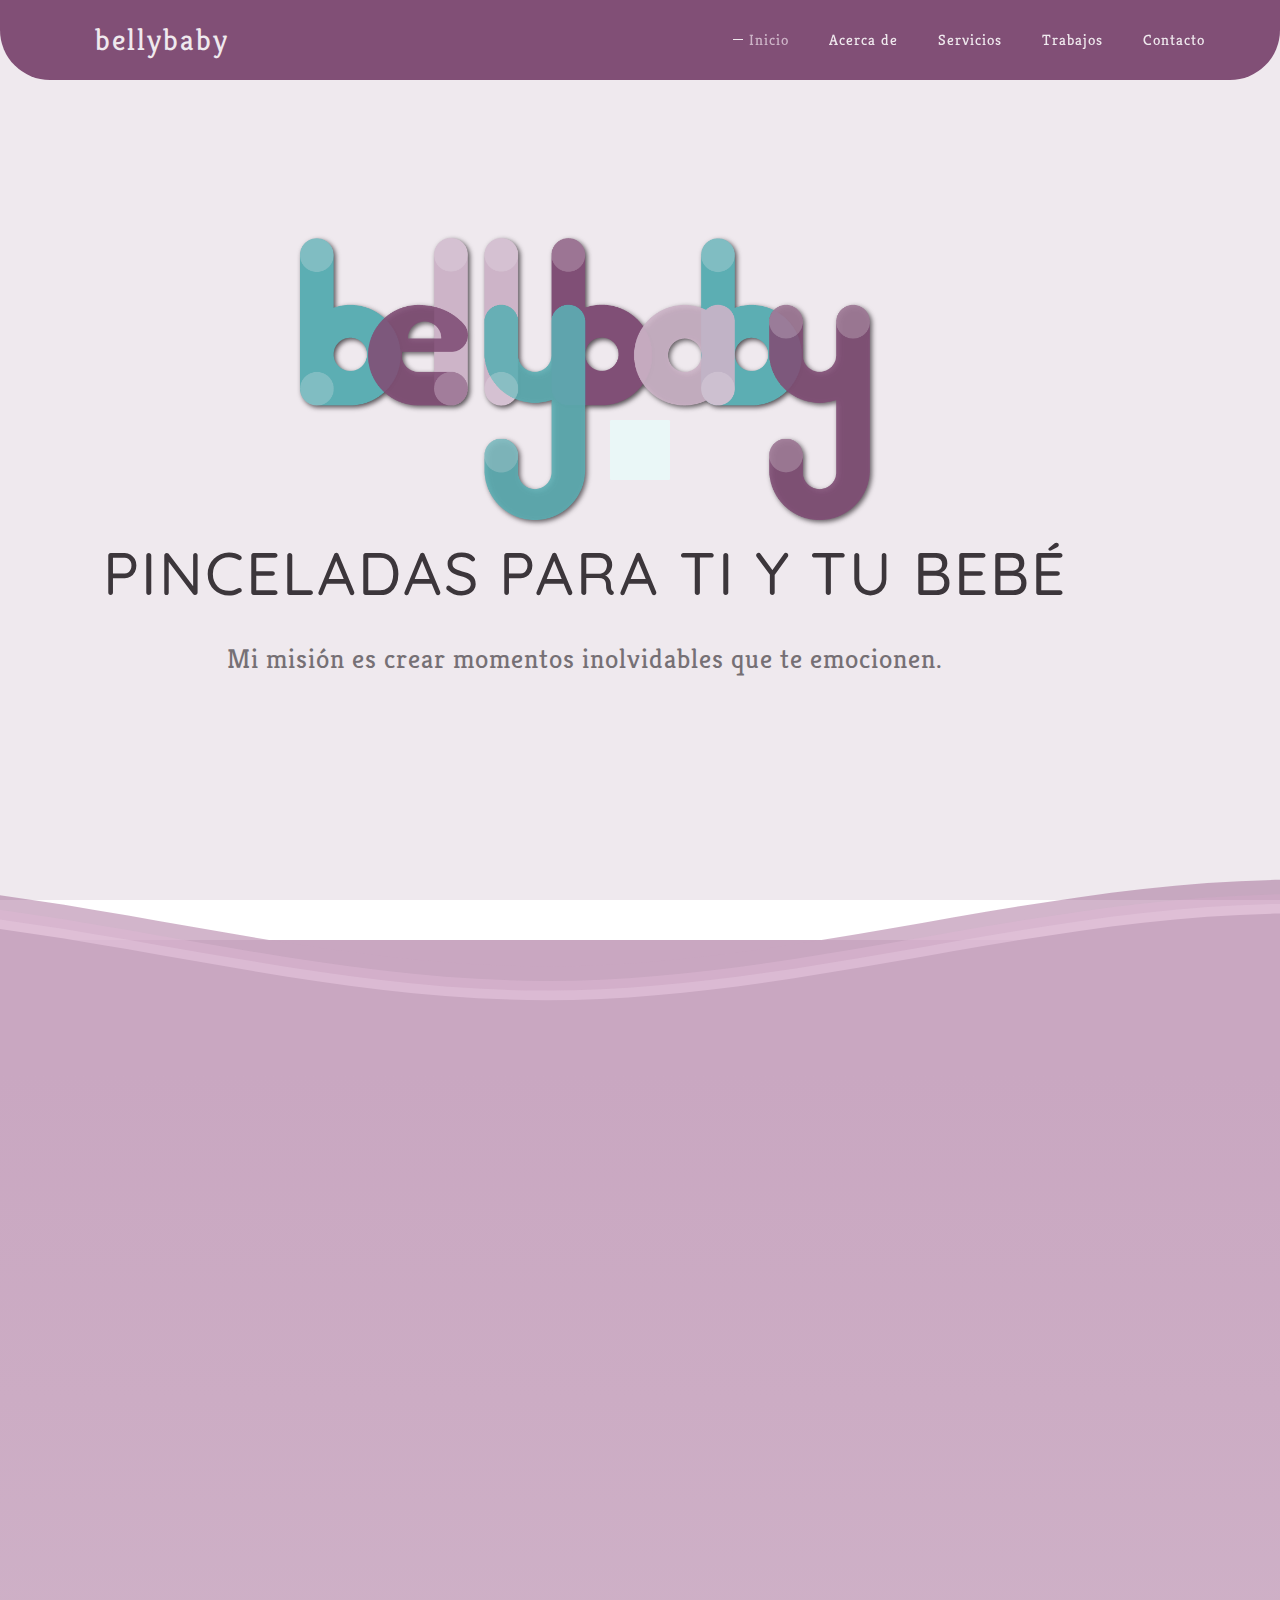
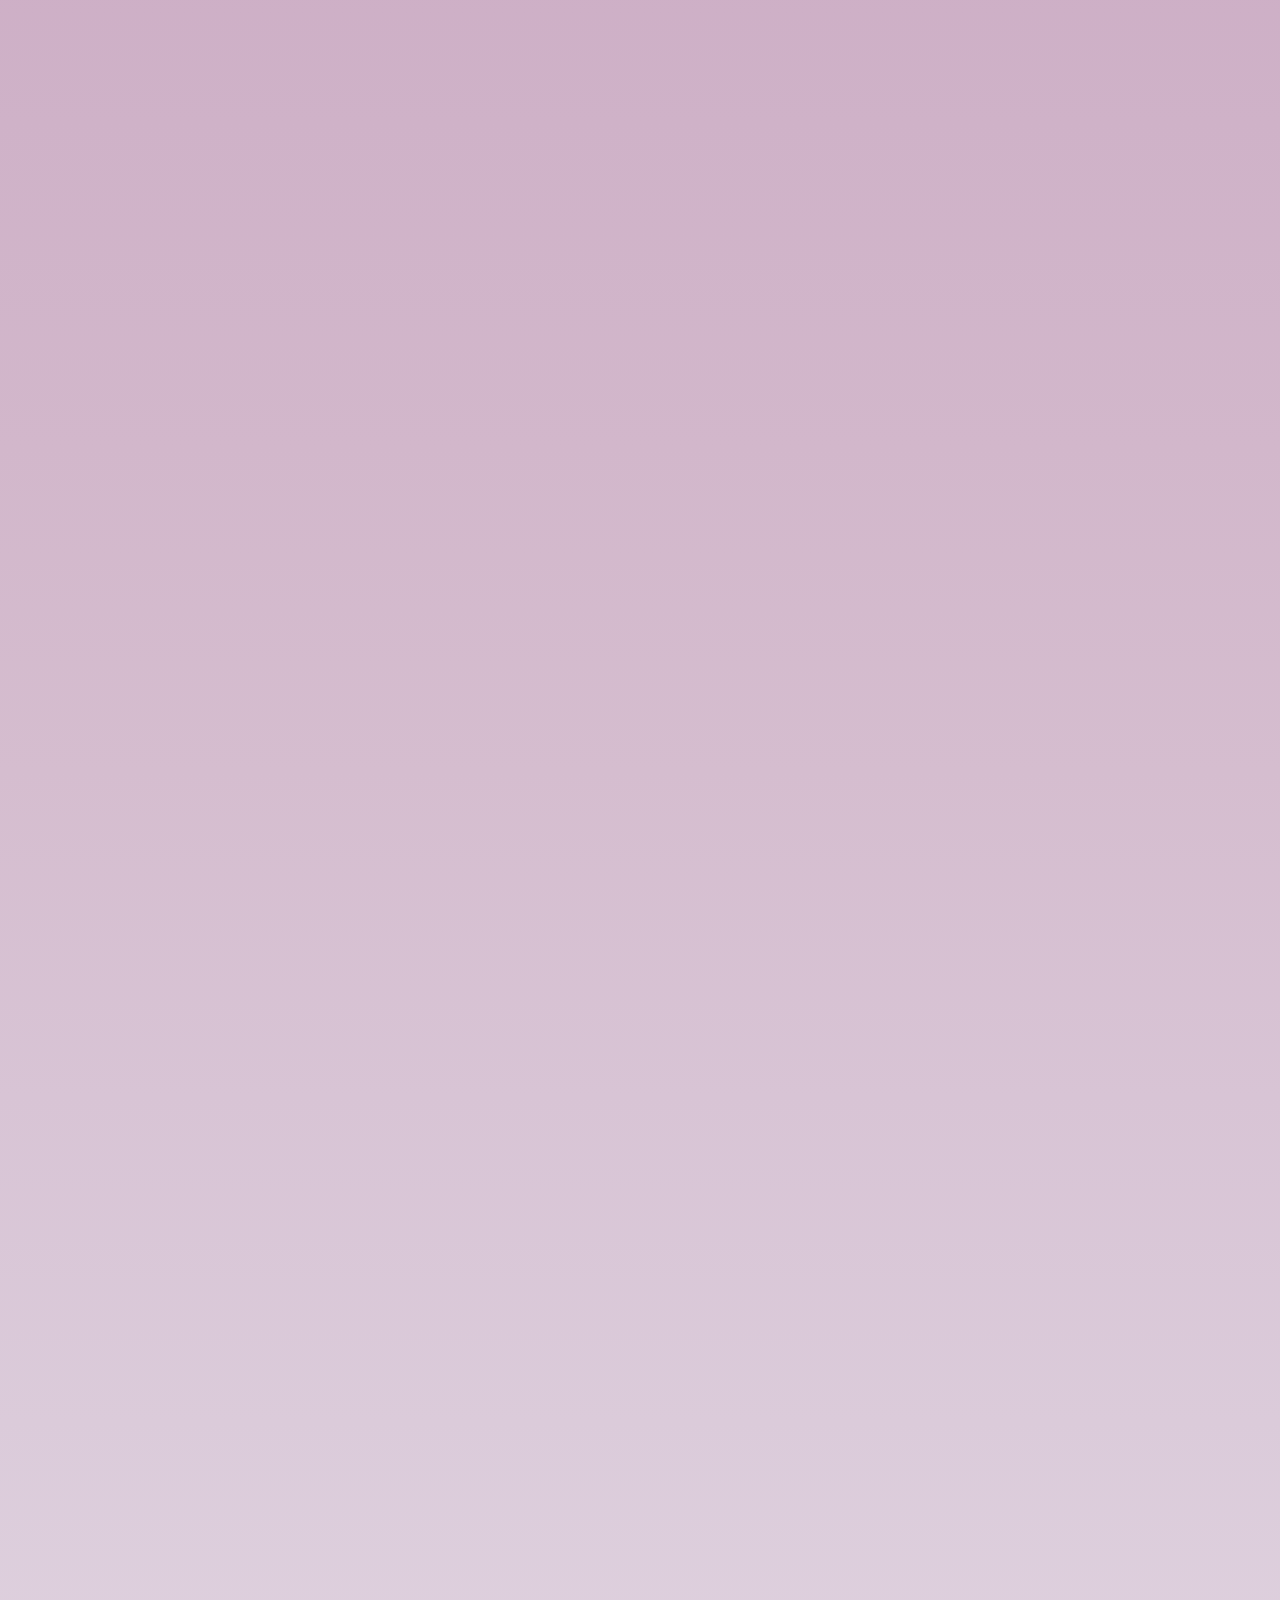
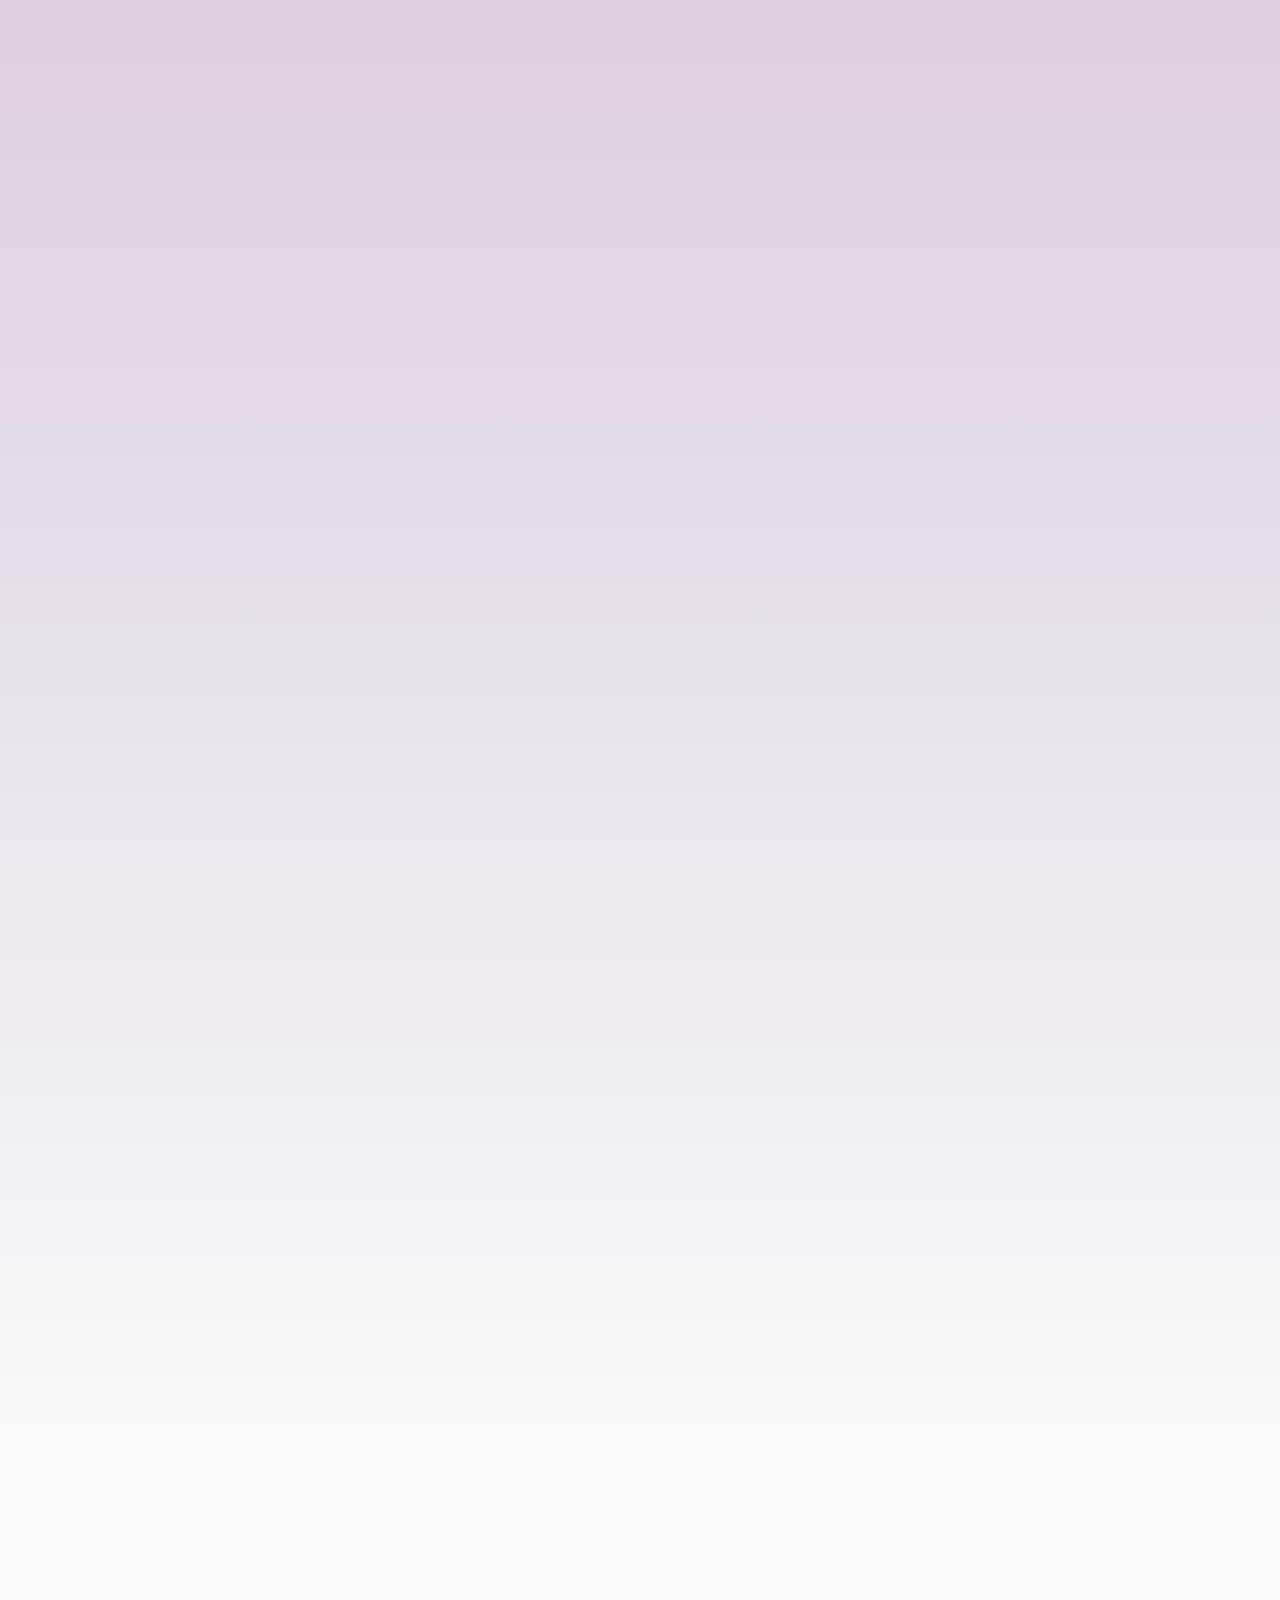
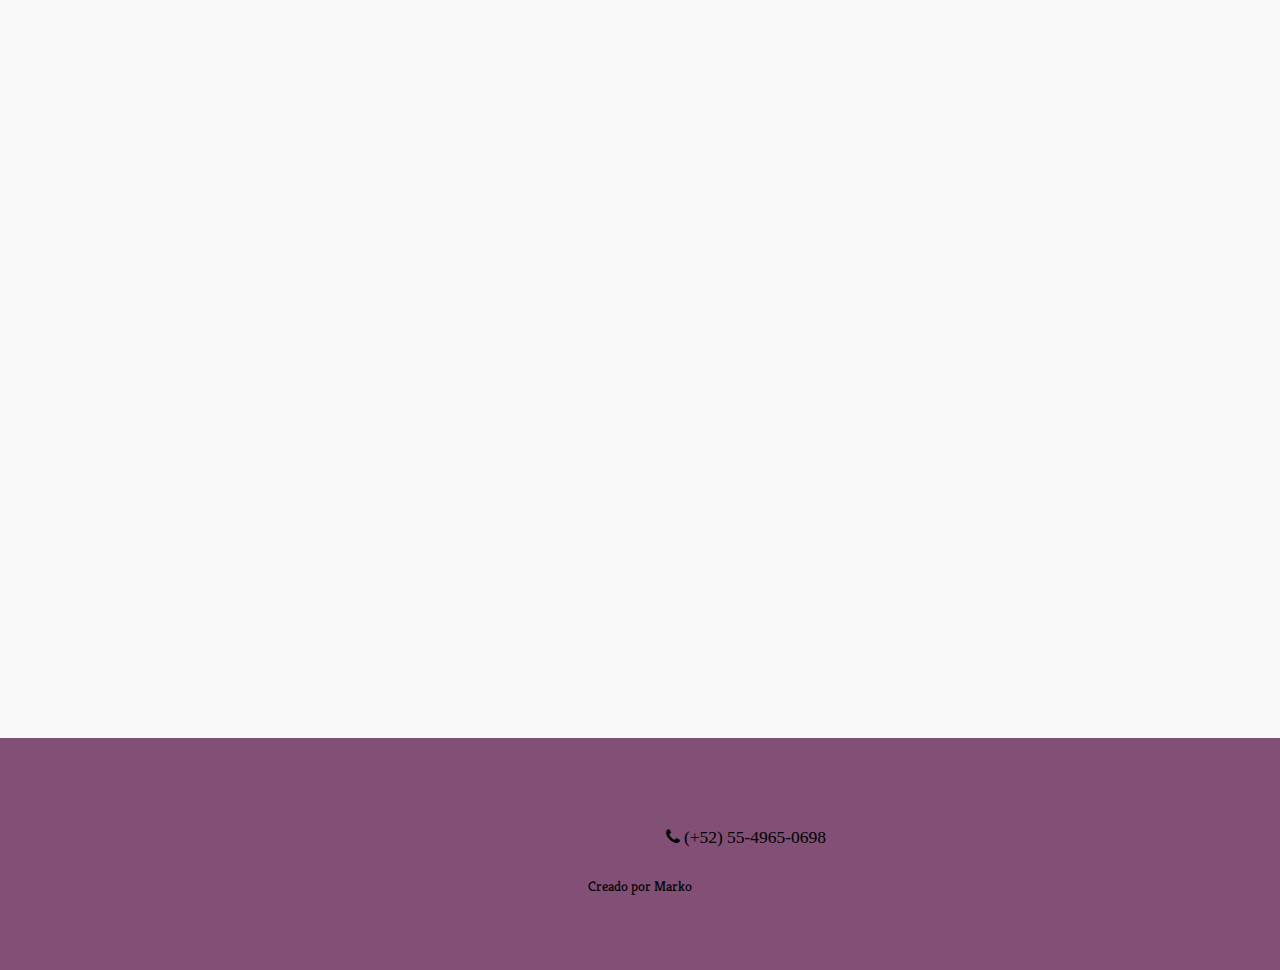
==== commit acf712fc: "ahora si" ====
--- a/index.html
+++ b/index.html
@@ -452,8 +452,9 @@
 
                     </div>
                     <center>
-                        
-                    <a href="work.html" class="wow fadeInUp btn btn-lg btn-success" data-wow-delay="0.8s">Ver mas...</a>
+
+                        <a href="work.html" class="wow fadeInUp btn btn-lg btn-success" data-wow-delay="0.8s">Ver
+                            mas...</a>
                     </center>
                 </div>
 
@@ -605,10 +606,14 @@
 
                             <li><a target="_blank" href="https://www.instagram.com/bellypaintcdmx"
                                     class="fa fa-instagram wow fadeInUp" data-wow-delay="0.4s"></a></li>
-                            <li><a href="mailto:badtz_9@hotmail.com" class="fa fa-envelope-o wow fadeInUp"
+                            <li><a href="mailto:bellybeby@gmail.com" class="fa fa-envelope-o wow fadeInUp"
                                     data-wow-delay="0.6s"></a></li>
                             <li><a target="_blank" href="https://wa.me/+525549650698"
                                     class="fa fa-whatsapp wow fadeInUp" data-wow-delay="0.8s"></a></li>
+                            <li>
+                                <span style="color: black; font-size: 1.25em;"  class="fadeInUp fa fa-phone" data-wow-delay="0.8s"> (+52) 55-4965-0698</span>
+
+                               
                         </ul>
                         <p class="small">Creado por Marko</p>
                     </div>
@@ -617,6 +622,7 @@
             </div>
         </div>
     </footer>
+
 
 
     <!-- Back top -->
